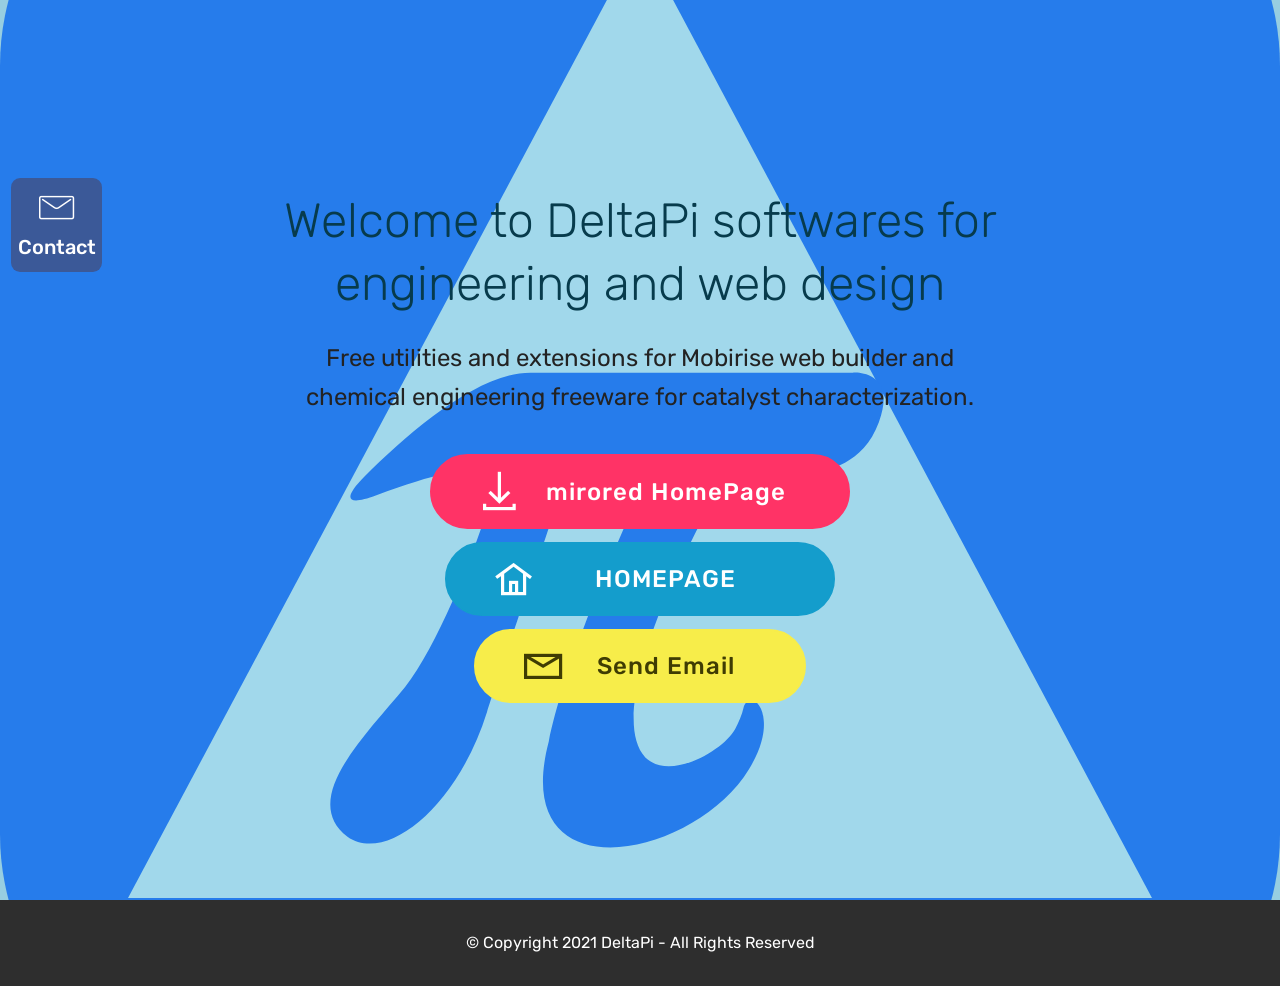
==== index.html @ f3dfd5cd "create github pages" ====
<!DOCTYPE html>
<html  lang="undefined">
<head>
  
  <meta charset="UTF-8">
  <meta http-equiv="X-UA-Compatible" content="IE=edge">
  
  <meta name="viewport" content="width=device-width, initial-scale=1, minimum-scale=1">
  <link rel="shortcut icon" href="assets/images/deltapi.min.svg" type="image/x-icon">
  <meta name="description" content=" Mobirise extensions mbrext">
  
  
  <title>Links page</title>
  <link rel="stylesheet" href="assets/web/assets/mobirise-icons/mobirise-icons.css">
  <link rel="stylesheet" href="assets/web/assets/mobirise-icons2/mobirise2.css">
  <link rel="stylesheet" href="assets/bootstrap/css/bootstrap.min.css">
  <link rel="stylesheet" href="assets/bootstrap/css/bootstrap-grid.min.css">
  <link rel="stylesheet" href="assets/bootstrap/css/bootstrap-reboot.min.css">
  <link rel="stylesheet" href="assets/tether/tether.min.css">
  <link rel="stylesheet" href="assets/socicon/css/styles.css">
  <link rel="stylesheet" href="assets/theme/css/style.css">
  <link rel="preload" as="style" href="assets/mobirise/css/mbr-additional.css"><link rel="stylesheet" href="assets/mobirise/css/mbr-additional.css" type="text/css">
  
  
  

  
</head>
<body>
  
  <section once="menu" class="cid-rrXLpXtaCe" id="social-buttons3-1m">
  



  <div class="deltapi-menubar">
<a href="mailto:delta_pi@outlook.fr" class="icon icon1"><span class="mbr-iconfont mbr-iconfont-btn mbri-letter"></span><h5>Contact</h5></a>





</div>

</section>

<section class="header1 cid-shEBClAlhe mbr-fullscreen mbr-parallax-background" id="header1-b">

    

    <div class="mbr-overlay" style="opacity: 0.4; background-color: rgb(20, 157, 204);">
    </div>

    <div class="container">
        <div class="row justify-content-md-center">
            <div class="mbr-white col-md-10">
                
                <h3 class="mbr-section-subtitle align-center mbr-light pb-3 mbr-fonts-style display-2">Welcome to DeltaPi softwares for engineering and web design</h3>
                <p class="mbr-text align-center pb-3 mbr-fonts-style display-5">Free utilities and extensions for Mobirise web builder and 
<br>chemical engineering freeware for catalyst characterization.</p>
                <div class="mbr-section-btn align-center"><a class="btn btn-md btn-secondary fe-pulse display-5" href="http://deltapi.pdegand.dx.am"><span class="mobi-mbri mobi-mbri-download mbr-iconfont mbr-iconfont-btn"></span>&nbsp; mirored HomePage&nbsp;&nbsp;</a><br>
                <a class="btn btn-md btn-primary fe-pulse display-5" href="https://patrickdegand.github.io/deltapi/"><span class="mobi-mbri mobi-mbri-home mbr-iconfont mbr-iconfont-btn"></span>&nbsp; &nbsp; &nbsp; &nbsp;HOMEPAGE&nbsp; &nbsp; &nbsp; &nbsp;</a><br>
                <a class="btn btn-md btn-success fe-pulse display-5" href="mailto:delta_pi@outlook.fr"><span class="mobi-mbri mobi-mbri-letter mbr-iconfont mbr-iconfont-btn"></span>&nbsp; &nbsp;Send Email&nbsp; &nbsp;</a></div>
            </div>
        </div>
    </div>

</section>

<section once="footers" class="cid-shEzR9TOp1" id="footer6-a">

    

    

    <div class="container">
        <div class="media-container-row align-center mbr-white">
            <div class="col-12">
                <p class="mbr-text mb-0 mbr-fonts-style display-7">
                    © Copyright 2021 DeltaPi - All Rights Reserved
                </p>
            </div>
        </div>
    </div>
</section>


<script src="assets/web/assets/jquery/jquery.min.js"></script>
  <script src="assets/popper/popper.min.js"></script>
  <script src="assets/bootstrap/js/bootstrap.min.js"></script>
  <script src="assets/tether/tether.min.js"></script>
  <script src="assets/smoothscroll/smooth-scroll.js"></script>
  <script src="assets/parallax/jarallax.min.js"></script>
  <script src="assets/theme/js/script.js"></script>
  <script src="assets/singa4real/shopcart.js"></script>
  <script src="assets/singa4real/singa4real-form.js"></script>
  
  <script>!function(){if(document.getElementById('top-1')){var element = document.getElementById('top-1');element.parentNode.removeChild(element);}}();</script>
  
</body>
</html>
---- assets/web/assets/mobirise-icons/mobirise-icons.css ----
@font-face {
  font-family: 'MobiriseIcons';
  src:  url('mobirise-icons.eot?spat4u');
  src:  url('mobirise-icons.eot?spat4u#iefix') format('embedded-opentype'),
    url('mobirise-icons.ttf?spat4u') format('truetype'),
    url('mobirise-icons.woff?spat4u') format('woff'),
    url('mobirise-icons.svg?spat4u#MobiriseIcons') format('svg');
  font-weight: normal;
  font-style: normal;
  font-display: swap;
}

[class^="mbri-"], [class*=" mbri-"] {
  /* use !important to prevent issues with browser extensions that change fonts */
  font-family: MobiriseIcons !important;
  speak: none;
  font-style: normal;
  font-weight: normal;
  font-variant: normal;
  text-transform: none;
  line-height: 1;

  /* Better Font Rendering =========== */
  -webkit-font-smoothing: antialiased;
  -moz-osx-font-smoothing: grayscale;
}

.mbri-add-submenu:before {
  content: "\e900";
}
.mbri-alert:before {
  content: "\e901";
}
.mbri-align-center:before {
  content: "\e902";
}
.mbri-align-justify:before {
  content: "\e903";
}
.mbri-align-left:before {
  content: "\e904";
}
.mbri-align-right:before {
  content: "\e905";
}
.mbri-android:before {
  content: "\e906";
}
.mbri-apple:before {
  content: "\e907";
}
.mbri-arrow-down:before {
  content: "\e908";
}
.mbri-arrow-next:before {
  content: "\e909";
}
.mbri-arrow-prev:before {
  content: "\e90a";
}
.mbri-arrow-up:before {
  content: "\e90b";
}
.mbri-bold:before {
  content: "\e90c";
}
.mbri-bookmark:before {
  content: "\e90d";
}
.mbri-bootstrap:before {
  content: "\e90e";
}
.mbri-briefcase:before {
  content: "\e90f";
}
.mbri-browse:before {
  content: "\e910";
}
.mbri-bulleted-list:before {
  content: "\e911";
}
.mbri-calendar:before {
  content: "\e912";
}
.mbri-camera:before {
  content: "\e913";
}
.mbri-cart-add:before {
  content: "\e914";
}
.mbri-cart-full:before {
  content: "\e915";
}
.mbri-cash:before {
  content: "\e916";
}
.mbri-change-style:before {
  content: "\e917";
}
.mbri-chat:before {
  content: "\e918";
}
.mbri-clock:before {
  content: "\e919";
}
.mbri-close:before {
  content: "\e91a";
}
.mbri-cloud:before {
  content: "\e91b";
}
.mbri-code:before {
  content: "\e91c";
}
.mbri-contact-form:before {
  content: "\e91d";
}
.mbri-credit-card:before {
  content: "\e91e";
}
.mbri-cursor-click:before {
  content: "\e91f";
}
.mbri-cust-feedback:before {
  content: "\e920";
}
.mbri-database:before {
  content: "\e921";
}
.mbri-delivery:before {
  content: "\e922";
}
.mbri-desktop:before {
  content: "\e923";
}
.mbri-devices:before {
  content: "\e924";
}
.mbri-down:before {
  content: "\e925";
}
.mbri-download:before {
  content: "\e989";
}
.mbri-drag-n-drop:before {
  content: "\e927";
}
.mbri-drag-n-drop2:before {
  content: "\e928";
}
.mbri-edit:before {
  content: "\e929";
}
.mbri-edit2:before {
  content: "\e92a";
}
.mbri-error:before {
  content: "\e92b";
}
.mbri-extension:before {
  content: "\e92c";
}
.mbri-features:before {
  content: "\e92d";
}
.mbri-file:before {
  content: "\e92e";
}
.mbri-flag:before {
  content: "\e92f";
}
.mbri-folder:before {
  content: "\e930";
}
.mbri-gift:before {
  content: "\e931";
}
.mbri-github:before {
  content: "\e932";
}
.mbri-globe:before {
  content: "\e933";
}
.mbri-globe-2:before {
  content: "\e934";
}
.mbri-growing-chart:before {
  content: "\e935";
}
.mbri-hearth:before {
  content: "\e936";
}
.mbri-help:before {
  content: "\e937";
}
.mbri-home:before {
  content: "\e938";
}
.mbri-hot-cup:before {
  content: "\e939";
}
.mbri-idea:before {
  content: "\e93a";
}
.mbri-image-gallery:before {
  content: "\e93b";
}
.mbri-image-slider:before {
  content: "\e93c";
}
.mbri-info:before {
  content: "\e93d";
}
.mbri-italic:before {
  content: "\e93e";
}
.mbri-key:before {
  content: "\e93f";
}
.mbri-laptop:before {
  content: "\e940";
}
.mbri-layers:before {
  content: "\e941";
}
.mbri-left-right:before {
  content: "\e942";
}
.mbri-left:before {
  content: "\e943";
}
.mbri-letter:before {
  content: "\e944";
}
.mbri-like:before {
  content: "\e945";
}
.mbri-link:before {
  content: "\e946";
}
.mbri-lock:before {
  content: "\e947";
}
.mbri-login:before {
  content: "\e948";
}
.mbri-logout:before {
  content: "\e949";
}
.mbri-magic-stick:before {
  content: "\e94a";
}
.mbri-map-pin:before {
  content: "\e94b";
}
.mbri-menu:before {
  content: "\e94c";
}
.mbri-mobile:before {
  content: "\e94d";
}
.mbri-mobile2:before {
  content: "\e94e";
}
.mbri-mobirise:before {
  content: "\e94f";
}
.mbri-more-horizontal:before {
  content: "\e950";
}
.mbri-more-vertical:before {
  content: "\e951";
}
.mbri-music:before {
  content: "\e952";
}
.mbri-new-file:before {
  content: "\e953";
}
.mbri-numbered-list:before {
  content: "\e954";
}
.mbri-opened-folder:before {
  content: "\e955";
}
.mbri-pages:before {
  content: "\e956";
}
.mbri-paper-plane:before {
  content: "\e957";
}
.mbri-paperclip:before {
  content: "\e958";
}
.mbri-photo:before {
  content: "\e959";
}
.mbri-photos:before {
  content: "\e95a";
}
.mbri-pin:before {
  content: "\e95b";
}
.mbri-play:before {
  content: "\e95c";
}
.mbri-plus:before {
  content: "\e95d";
}
.mbri-preview:before {
  content: "\e95e";
}
.mbri-print:before {
  content: "\e95f";
}
.mbri-protect:before {
  content: "\e960";
}
.mbri-question:before {
  content: "\e961";
}
.mbri-quote-left:before {
  content: "\e962";
}
.mbri-quote-right:before {
  content: "\e963";
}
.mbri-refresh:before {
  content: "\e964";
}
.mbri-responsive:before {
  content: "\e965";
}
.mbri-right:before {
  content: "\e966";
}
.mbri-rocket:before {
  content: "\e967";
}
.mbri-sad-face:before {
  content: "\e968";
}
.mbri-sale:before {
  content: "\e969";
}
.mbri-save:before {
  content: "\e96a";
}
.mbri-search:before {
  content: "\e96b";
}
.mbri-setting:before {
  content: "\e96c";
}
.mbri-setting2:before {
  content: "\e96d";
}
.mbri-setting3:before {
  content: "\e96e";
}
.mbri-share:before {
  content: "\e96f";
}
.mbri-shopping-bag:before {
  content: "\e970";
}
.mbri-shopping-basket:before {
  content: "\e971";
}
.mbri-shopping-cart:before {
  content: "\e972";
}
.mbri-sites:before {
  content: "\e973";
}
.mbri-smile-face:before {
  content: "\e974";
}
.mbri-speed:before {
  content: "\e975";
}
.mbri-star:before {
  content: "\e976";
}
.mbri-success:before {
  content: "\e977";
}
.mbri-sun:before {
  content: "\e978";
}
.mbri-sun2:before {
  content: "\e979";
}
.mbri-tablet:before {
  content: "\e97a";
}
.mbri-tablet-vertical:before {
  content: "\e97b";
}
.mbri-target:before {
  content: "\e97c";
}
.mbri-timer:before {
  content: "\e97d";
}
.mbri-to-ftp:before {
  content: "\e97e";
}
.mbri-to-local-drive:before {
  content: "\e97f";
}
.mbri-touch-swipe:before {
  content: "\e980";
}
.mbri-touch:before {
  content: "\e981";
}
.mbri-trash:before {
  content: "\e982";
}
.mbri-underline:before {
  content: "\e983";
}
.mbri-unlink:before {
  content: "\e984";
}
.mbri-unlock:before {
  content: "\e985";
}
.mbri-up-down:before {
  content: "\e986";
}
.mbri-up:before {
  content: "\e987";
}
.mbri-update:before {
  content: "\e988";
}
.mbri-upload:before {
 content: "\e926"; 
}
.mbri-user:before {
  content: "\e98a";
}
.mbri-user2:before {
  content: "\e98b";
}
.mbri-users:before {
  content: "\e98c";
}
.mbri-video:before {
  content: "\e98d";
}
.mbri-video-play:before {
  content: "\e98e";
}
.mbri-watch:before {
  content: "\e98f";
}
.mbri-website-theme:before {
  content: "\e990";
}
.mbri-wifi:before {
  content: "\e991";
}
.mbri-windows:before {
  content: "\e992";
}
.mbri-zoom-out:before {
  content: "\e993";
}
.mbri-redo:before {
  content: "\e994";
}
.mbri-undo:before {
  content: "\e995";
}
---- assets/web/assets/mobirise-icons2/mobirise2.css ----
@font-face {
  font-family: 'Moririse2';
  font-display: swap;
  src:  url('mobirise2.eot?f2bix4');
  src:  url('mobirise2.eot?f2bix4#iefix') format('embedded-opentype'),
    url('mobirise2.ttf?f2bix4') format('truetype'),
    url('mobirise2.woff?f2bix4') format('woff'),
    url('mobirise2.svg?f2bix4#mobirise2') format('svg');
  font-weight: normal;
  font-style: normal;
}

[class^="mobi-"], [class*=" mobi-"] {
  /* use !important to prevent issues with browser extensions that change fonts */
  font-family: 'Moririse2' !important;
  speak: none;
  font-style: normal;
  font-weight: normal;
  font-variant: normal;
  text-transform: none;
  line-height: 1;

  /* Better Font Rendering =========== */
  -webkit-font-smoothing: antialiased;
  -moz-osx-font-smoothing: grayscale;
}

.mobi-mbri-add-submenu:before {
  content: "\e900";
}
.mobi-mbri-alert:before {
  content: "\e901";
}
.mobi-mbri-align-center:before {
  content: "\e902";
}
.mobi-mbri-align-justify:before {
  content: "\e903";
}
.mobi-mbri-align-left:before {
  content: "\e904";
}
.mobi-mbri-align-right:before {
  content: "\e905";
}
.mobi-mbri-android:before {
  content: "\e906";
}
.mobi-mbri-apple:before {
  content: "\e907";
}
.mobi-mbri-arrow-down:before {
  content: "\e908";
}
.mobi-mbri-arrow-next:before {
  content: "\e909";
}
.mobi-mbri-arrow-prev:before {
  content: "\e90a";
}
.mobi-mbri-arrow-up:before {
  content: "\e90b";
}
.mobi-mbri-bold:before {
  content: "\e90c";
}
.mobi-mbri-bookmark:before {
  content: "\e90d";
}
.mobi-mbri-bootstrap:before {
  content: "\e90e";
}
.mobi-mbri-briefcase:before {
  content: "\e90f";
}
.mobi-mbri-browse:before {
  content: "\e910";
}
.mobi-mbri-bulleted-list:before {
  content: "\e911";
}
.mobi-mbri-calendar:before {
  content: "\e912";
}
.mobi-mbri-camera:before {
  content: "\e913";
}
.mobi-mbri-cart-add:before {
  content: "\e914";
}
.mobi-mbri-cart-full:before {
  content: "\e915";
}
.mobi-mbri-cash:before {
  content: "\e916";
}
.mobi-mbri-change-style:before {
  content: "\e917";
}
.mobi-mbri-chat:before {
  content: "\e918";
}
.mobi-mbri-clock:before {
  content: "\e919";
}
.mobi-mbri-close:before {
  content: "\e91a";
}
.mobi-mbri-cloud:before {
  content: "\e91b";
}
.mobi-mbri-code:before {
  content: "\e91c";
}
.mobi-mbri-contact-form:before {
  content: "\e91d";
}
.mobi-mbri-credit-card:before {
  content: "\e91e";
}
.mobi-mbri-cursor-click:before {
  content: "\e91f";
}
.mobi-mbri-cust-feedback:before {
  content: "\e920";
}
.mobi-mbri-database:before {
  content: "\e921";
}
.mobi-mbri-delivery:before {
  content: "\e922";
}
.mobi-mbri-desktop:before {
  content: "\e923";
}
.mobi-mbri-devices:before {
  content: "\e924";
}
.mobi-mbri-down:before {
  content: "\e925";
}
.mobi-mbri-download-2:before {
  content: "\e926";
}
.mobi-mbri-download:before {
  content: "\e927";
}
.mobi-mbri-drag-n-drop-2:before {
  content: "\e928";
}
.mobi-mbri-drag-n-drop:before {
  content: "\e929";
}
.mobi-mbri-edit-2:before {
  content: "\e92a";
}
.mobi-mbri-edit:before {
  content: "\e92b";
}
.mobi-mbri-error:before {
  content: "\e92c";
}
.mobi-mbri-extension:before {
  content: "\e92d";
}
.mobi-mbri-features:before {
  content: "\e92e";
}
.mobi-mbri-file:before {
  content: "\e92f";
}
.mobi-mbri-flag:before {
  content: "\e930";
}
.mobi-mbri-folder:before {
  content: "\e931";
}
.mobi-mbri-gift:before {
  content: "\e932";
}
.mobi-mbri-github:before {
  content: "\e933";
}
.mobi-mbri-globe-2:before {
  content: "\e934";
}
.mobi-mbri-globe:before {
  content: "\e935";
}
.mobi-mbri-growing-chart:before {
  content: "\e936";
}
.mobi-mbri-hearth:before {
  content: "\e937";
}
.mobi-mbri-help:before {
  content: "\e938";
}
.mobi-mbri-home:before {
  content: "\e939";
}
.mobi-mbri-hot-cup:before {
  content: "\e93a";
}
.mobi-mbri-idea:before {
  content: "\e93b";
}
.mobi-mbri-image-gallery:before {
  content: "\e93c";
}
.mobi-mbri-image-slider:before {
  content: "\e93d";
}
.mobi-mbri-info:before {
  content: "\e93e";
}
.mobi-mbri-italic:before {
  content: "\e93f";
}
.mobi-mbri-key:before {
  content: "\e940";
}
.mobi-mbri-laptop:before {
  content: "\e941";
}
.mobi-mbri-layers:before {
  content: "\e942";
}
.mobi-mbri-left-right:before {
  content: "\e943";
}
.mobi-mbri-left:before {
  content: "\e944";
}
.mobi-mbri-letter:before {
  content: "\e945";
}
.mobi-mbri-like:before {
  content: "\e946";
}
.mobi-mbri-link:before {
  content: "\e947";
}
.mobi-mbri-lock:before {
  content: "\e948";
}
.mobi-mbri-login:before {
  content: "\e949";
}
.mobi-mbri-logout:before {
  content: "\e94a";
}
.mobi-mbri-magic-stick:before {
  content: "\e94b";
}
.mobi-mbri-map-pin:before {
  content: "\e94c";
}
.mobi-mbri-menu:before {
  content: "\e94d";
}
.mobi-mbri-mobile-2:before {
  content: "\e94e";
}
.mobi-mbri-mobile-horizontal:before {
  content: "\e94f";
}
.mobi-mbri-mobile:before {
  content: "\e950";
}
.mobi-mbri-mobirise:before {
  content: "\e951";
}
.mobi-mbri-more-horizontal:before {
  content: "\e952";
}
.mobi-mbri-more-vertical:before {
  content: "\e953";
}
.mobi-mbri-music:before {
  content: "\e954";
}
.mobi-mbri-new-file:before {
  content: "\e955";
}
.mobi-mbri-numbered-list:before {
  content: "\e956";
}
.mobi-mbri-opened-folder:before {
  content: "\e957";
}
.mobi-mbri-pages:before {
  content: "\e958";
}
.mobi-mbri-paper-plane:before {
  content: "\e959";
}
.mobi-mbri-paperclip:before {
  content: "\e95a";
}
.mobi-mbri-phone:before {
  content: "\e95b";
}
.mobi-mbri-photo:before {
  content: "\e95c";
}
.mobi-mbri-photos:before {
  content: "\e95d";
}
.mobi-mbri-pin:before {
  content: "\e95e";
}
.mobi-mbri-play:before {
  content: "\e95f";
}
.mobi-mbri-plus:before {
  content: "\e960";
}
.mobi-mbri-preview:before {
  content: "\e961";
}
.mobi-mbri-print:before {
  content: "\e962";
}
.mobi-mbri-protect:before {
  content: "\e963";
}
.mobi-mbri-question:before {
  content: "\e964";
}
.mobi-mbri-quote-left:before {
  content: "\e965";
}
.mobi-mbri-quote-right:before {
  content: "\e966";
}
.mobi-mbri-redo:before {
  content: "\e967";
}
.mobi-mbri-refresh:before {
  content: "\e968";
}
.mobi-mbri-responsive-2:before {
  content: "\e969";
}
.mobi-mbri-responsive:before {
  content: "\e96a";
}
.mobi-mbri-right:before {
  content: "\e96b";
}
.mobi-mbri-rocket:before {
  content: "\e96c";
}
.mobi-mbri-sad-face:before {
  content: "\e96d";
}
.mobi-mbri-sale:before {
  content: "\e96e";
}
.mobi-mbri-save:before {
  content: "\e96f";
}
.mobi-mbri-search:before {
  content: "\e970";
}
.mobi-mbri-setting-2:before {
  content: "\e971";
}
.mobi-mbri-setting-3:before {
  content: "\e972";
}
.mobi-mbri-setting:before {
  content: "\e973";
}
.mobi-mbri-share:before {
  content: "\e974";
}
.mobi-mbri-shopping-bag:before {
  content: "\e975";
}
.mobi-mbri-shopping-basket:before {
  content: "\e976";
}
.mobi-mbri-shopping-cart:before {
  content: "\e977";
}
.mobi-mbri-sites:before {
  content: "\e978";
}
.mobi-mbri-smile-face:before {
  content: "\e979";
}
.mobi-mbri-speed:before {
  content: "\e97a";
}
.mobi-mbri-star:before {
  content: "\e97b";
}
.mobi-mbri-success:before {
  content: "\e97c";
}
.mobi-mbri-sun:before {
  content: "\e97d";
}
.mobi-mbri-sun2:before {
  content: "\e97e";
}
.mobi-mbri-tablet-vertical:before {
  content: "\e97f";
}
.mobi-mbri-tablet:before {
  content: "\e980";
}
.mobi-mbri-target:before {
  content: "\e981";
}
.mobi-mbri-timer:before {
  content: "\e982";
}
.mobi-mbri-to-ftp:before {
  content: "\e983";
}
.mobi-mbri-to-local-drive:before {
  content: "\e984";
}
.mobi-mbri-touch-swipe:before {
  content: "\e985";
}
.mobi-mbri-touch:before {
  content: "\e986";
}
.mobi-mbri-trash:before {
  content: "\e987";
}
.mobi-mbri-underline:before {
  content: "\e988";
}
.mobi-mbri-undo:before {
  content: "\e989";
}
.mobi-mbri-unlink:before {
  content: "\e98a";
}
.mobi-mbri-unlock:before {
  content: "\e98b";
}
.mobi-mbri-up-down:before {
  content: "\e98c";
}
.mobi-mbri-up:before {
  content: "\e98d";
}
.mobi-mbri-update:before {
  content: "\e98e";
}
.mobi-mbri-upload-2:before {
  content: "\e98f";
}
.mobi-mbri-upload:before {
  content: "\e990";
}
.mobi-mbri-user-2:before {
  content: "\e991";
}
.mobi-mbri-user:before {
  content: "\e992";
}
.mobi-mbri-users:before {
  content: "\e993";
}
.mobi-mbri-video-play:before {
  content: "\e994";
}
.mobi-mbri-video:before {
  content: "\e995";
}
.mobi-mbri-watch:before {
  content: "\e996";
}
.mobi-mbri-website-theme-2:before {
  content: "\e997";
}
.mobi-mbri-website-theme:before {
  content: "\e998";
}
.mobi-mbri-wifi:before {
  content: "\e999";
}
.mobi-mbri-windows:before {
  content: "\e99a";
}
.mobi-mbri-zoom-in:before {
  content: "\e99b";
}
.mobi-mbri-zoom-out:before {
  content: "\e99c";
}
---- assets/socicon/css/styles.css ----
@charset "UTF-8";

@font-face {
  font-family: 'Socicon';
  src:  url('../fonts/socicon.eot');
  src:  url('../fonts/socicon.eot?#iefix') format('embedded-opentype'),
    url('../fonts/socicon.woff2') format('woff2'),
    url('../fonts/socicon.ttf') format('truetype'),
    url('../fonts/socicon.woff') format('woff'),
    url('../fonts/socicon.svg#socicon') format('svg');
  font-weight: normal;
  font-style: normal;
}

[data-icon]:before {
  font-family: "socicon" !important;
  content: attr(data-icon);
  font-style: normal !important;
  font-weight: normal !important;
  font-variant: normal !important;
  text-transform: none !important;
  speak: none;
  line-height: 1;
  -webkit-font-smoothing: antialiased;
  -moz-osx-font-smoothing: grayscale;
}

[class^="socicon-"], [class*=" socicon-"] {
  /* use !important to prevent issues with browser extensions that change fonts */
  font-family: 'Socicon' !important;
  speak: none;
  font-style: normal;
  font-weight: normal;
  font-variant: normal;
  text-transform: none;
  line-height: 1;

  /* Better Font Rendering =========== */
  -webkit-font-smoothing: antialiased;
  -moz-osx-font-smoothing: grayscale;
}

.socicon-eitaa:before {
  content: "\e97c";
}
.socicon-soroush:before {
  content: "\e97d";
}
.socicon-bale:before {
  content: "\e97e";
}
.socicon-zazzle:before {
  content: "\e97b";
}
.socicon-society6:before {
  content: "\e97a";
}
.socicon-redbubble:before {
  content: "\e979";
}
.socicon-avvo:before {
  content: "\e978";
}
.socicon-stitcher:before {
  content: "\e977";
}
.socicon-googlehangouts:before {
  content: "\e974";
}
.socicon-dlive:before {
  content: "\e975";
}
.socicon-vsco:before {
  content: "\e976";
}
.socicon-flipboard:before {
  content: "\e973";
}
.socicon-ubuntu:before {
  content: "\e958";
}
.socicon-artstation:before {
  content: "\e959";
}
.socicon-invision:before {
  content: "\e95a";
}
.socicon-torial:before {
  content: "\e95b";
}
.socicon-collectorz:before {
  content: "\e95c";
}
.socicon-seenthis:before {
  content: "\e95d";
}
.socicon-googleplaymusic:before {
  content: "\e95e";
}
.socicon-debian:before {
  content: "\e95f";
}
.socicon-filmfreeway:before {
  content: "\e960";
}
.socicon-gnome:before {
  content: "\e961";
}
.socicon-itchio:before {
  content: "\e962";
}
.socicon-jamendo:before {
  content: "\e963";
}
.socicon-mix:before {
  content: "\e964";
}
.socicon-sharepoint:before {
  content: "\e965";
}
.socicon-tinder:before {
  content: "\e966";
}
.socicon-windguru:before {
  content: "\e967";
}
.socicon-cdbaby:before {
  content: "\e968";
}
.socicon-elementaryos:before {
  content: "\e969";
}
.socicon-stage32:before {
  content: "\e96a";
}
.socicon-tiktok:before {
  content: "\e96b";
}
.socicon-gitter:before {
  content: "\e96c";
}
.socicon-letterboxd:before {
  content: "\e96d";
}
.socicon-threema:before {
  content: "\e96e";
}
.socicon-splice:before {
  content: "\e96f";
}
.socicon-metapop:before {
  content: "\e970";
}
.socicon-naver:before {
  content: "\e971";
}
.socicon-remote:before {
  content: "\e972";
}
.socicon-internet:before {
  content: "\e957";
}
.socicon-moddb:before {
  content: "\e94b";
}
.socicon-indiedb:before {
  content: "\e94c";
}
.socicon-traxsource:before {
  content: "\e94d";
}
.socicon-gamefor:before {
  content: "\e94e";
}
.socicon-pixiv:before {
  content: "\e94f";
}
.socicon-myanimelist:before {
  content: "\e950";
}
.socicon-blackberry:before {
  content: "\e951";
}
.socicon-wickr:before {
  content: "\e952";
}
.socicon-spip:before {
  content: "\e953";
}
.socicon-napster:before {
  content: "\e954";
}
.socicon-beatport:before {
  content: "\e955";
}
.socicon-hackerone:before {
  content: "\e956";
}
.socicon-hackernews:before {
  content: "\e946";
}
.socicon-smashwords:before {
  content: "\e947";
}
.socicon-kobo:before {
  content: "\e948";
}
.socicon-bookbub:before {
  content: "\e949";
}
.socicon-mailru:before {
  content: "\e94a";
}
.socicon-gitlab:before {
  content: "\e945";
}
.socicon-instructables:before {
  content: "\e944";
}
.socicon-portfolio:before {
  content: "\e943";
}
.socicon-codered:before {
  content: "\e940";
}
.socicon-origin:before {
  content: "\e941";
}
.socicon-nextdoor:before {
  content: "\e942";
}
.socicon-udemy:before {
  content: "\e93f";
}
.socicon-livemaster:before {
  content: "\e93e";
}
.socicon-crunchbase:before {
  content: "\e93b";
}
.socicon-homefy:before {
  content: "\e93c";
}
.socicon-calendly:before {
  content: "\e93d";
}
.socicon-realtor:before {
  content: "\e90f";
}
.socicon-tidal:before {
  content: "\e910";
}
.socicon-qobuz:before {
  content: "\e911";
}
.socicon-natgeo:before {
  content: "\e912";
}
.socicon-mastodon:before {
  content: "\e913";
}
.socicon-unsplash:before {
  content: "\e914";
}
.socicon-homeadvisor:before {
  content: "\e915";
}
.socicon-angieslist:before {
  content: "\e916";
}
.socicon-codepen:before {
  content: "\e917";
}
.socicon-slack:before {
  content: "\e918";
}
.socicon-openaigym:before {
  content: "\e919";
}
.socicon-logmein:before {
  content: "\e91a";
}
.socicon-fiverr:before {
  content: "\e91b";
}
.socicon-gotomeeting:before {
  content: "\e91c";
}
.socicon-aliexpress:before {
  content: "\e91d";
}
.socicon-guru:before {
  content: "\e91e";
}
.socicon-appstore:before {
  content: "\e91f";
}
.socicon-homes:before {
  content: "\e920";
}
.socicon-zoom:before {
  content: "\e921";
}
.socicon-alibaba:before {
  content: "\e922";
}
.socicon-craigslist:before {
  content: "\e923";
}
.socicon-wix:before {
  content: "\e924";
}
.socicon-redfin:before {
  content: "\e925";
}
.socicon-googlecalendar:before {
  content: "\e926";
}
.socicon-shopify:before {
  content: "\e927";
}
.socicon-freelancer:before {
  content: "\e928";
}
.socicon-seedrs:before {
  content: "\e929";
}
.socicon-bing:before {
  content: "\e92a";
}
.socicon-doodle:before {
  content: "\e92b";
}
.socicon-bonanza:before {
  content: "\e92c";
}
.socicon-squarespace:before {
  content: "\e92d";
}
.socicon-toptal:before {
  content: "\e92e";
}
.socicon-gust:before {
  content: "\e92f";
}
.socicon-ask:before {
  content: "\e930";
}
.socicon-trulia:before {
  content: "\e931";
}
.socicon-loomly:before {
  content: "\e932";
}
.socicon-ghost:before {
  content: "\e933";
}
.socicon-upwork:before {
  content: "\e934";
}
.socicon-fundable:before {
  content: "\e935";
}
.socicon-booking:before {
  content: "\e936";
}
.socicon-googlemaps:before {
  content: "\e937";
}
.socicon-zillow:before {
  content: "\e938";
}
.socicon-niconico:before {
  content: "\e939";
}
.socicon-toneden:before {
  content: "\e93a";
}
.socicon-augment:before {
  content: "\e908";
}
.socicon-bitbucket:before {
  content: "\e909";
}
.socicon-fyuse:before {
  content: "\e90a";
}
.socicon-yt-gaming:before {
  content: "\e90b";
}
.socicon-sketchfab:before {
  content: "\e90c";
}
.socicon-mobcrush:before {
  content: "\e90d";
}
.socicon-microsoft:before {
  content: "\e90e";
}
.socicon-pandora:before {
  content: "\e907";
}
.socicon-messenger:before {
  content: "\e906";
}
.socicon-gamewisp:before {
  content: "\e905";
}
.socicon-bloglovin:before {
  content: "\e904";
}
.socicon-tunein:before {
  content: "\e903";
}
.socicon-gamejolt:before {
  content: "\e901";
}
.socicon-trello:before {
  content: "\e902";
}
.socicon-spreadshirt:before {
  content: "\e900";
}
.socicon-500px:before {
  content: "\e000";
}
.socicon-8tracks:before {
  content: "\e001";
}
.socicon-airbnb:before {
  content: "\e002";
}
.socicon-alliance:before {
  content: "\e003";
}
.socicon-amazon:before {
  content: "\e004";
}
.socicon-amplement:before {
  content: "\e005";
}
.socicon-android:before {
  content: "\e006";
}
.socicon-angellist:before {
  content: "\e007";
}
.socicon-apple:before {
  content: "\e008";
}
.socicon-appnet:before {
  content: "\e009";
}
.socicon-baidu:before {
  content: "\e00a";
}
.socicon-bandcamp:before {
  content: "\e00b";
}
.socicon-battlenet:before {
  content: "\e00c";
}
.socicon-mixer:before {
  content: "\e00d";
}
.socicon-bebee:before {
  content: "\e00e";
}
.socicon-bebo:before {
  content: "\e00f";
}
.socicon-behance:before {
  content: "\e010";
}
.socicon-blizzard:before {
  content: "\e011";
}
.socicon-blogger:before {
  content: "\e012";
}
.socicon-buffer:before {
  content: "\e013";
}
.socicon-chrome:before {
  content: "\e014";
}
.socicon-coderwall:before {
  content: "\e015";
}
.socicon-curse:before {
  content: "\e016";
}
.socicon-dailymotion:before {
  content: "\e017";
}
.socicon-deezer:before {
  content: "\e018";
}
.socicon-delicious:before {
  content: "\e019";
}
.socicon-deviantart:before {
  content: "\e01a";
}
.socicon-diablo:before {
  content: "\e01b";
}
.socicon-digg:before {
  content: "\e01c";
}
.socicon-discord:before {
  content: "\e01d";
}
.socicon-disqus:before {
  content: "\e01e";
}
.socicon-douban:before {
  content: "\e01f";
}
.socicon-draugiem:before {
  content: "\e020";
}
.socicon-dribbble:before {
  content: "\e021";
}
.socicon-drupal:before {
  content: "\e022";
}
.socicon-ebay:before {
  content: "\e023";
}
.socicon-ello:before {
  content: "\e024";
}
.socicon-endomodo:before {
  content: "\e025";
}
.socicon-envato:before {
  content: "\e026";
}
.socicon-etsy:before {
  content: "\e027";
}
.socicon-facebook:before {
  content: "\e028";
}
.socicon-feedburner:before {
  content: "\e029";
}
.socicon-filmweb:before {
  content: "\e02a";
}
.socicon-firefox:before {
  content: "\e02b";
}
.socicon-flattr:before {
  content: "\e02c";
}
.socicon-flickr:before {
  content: "\e02d";
}
.socicon-formulr:before {
  content: "\e02e";
}
.socicon-forrst:before {
  content: "\e02f";
}
.socicon-foursquare:before {
  content: "\e030";
}
.socicon-friendfeed:before {
  content: "\e031";
}
.socicon-github:before {
  content: "\e032";
}
.socicon-goodreads:before {
  content: "\e033";
}
.socicon-google:before {
  content: "\e034";
}
.socicon-googlescholar:before {
  content: "\e035";
}
.socicon-googlegroups:before {
  content: "\e036";
}
.socicon-googlephotos:before {
  content: "\e037";
}
.socicon-googleplus:before {
  content: "\e038";
}
.socicon-grooveshark:before {
  content: "\e039";
}
.socicon-hackerrank:before {
  content: "\e03a";
}
.socicon-hearthstone:before {
  content: "\e03b";
}
.socicon-hellocoton:before {
  content: "\e03c";
}
.socicon-heroes:before {
  content: "\e03d";
}
.socicon-smashcast:before {
  content: "\e03e";
}
.socicon-horde:before {
  content: "\e03f";
}
.socicon-houzz:before {
  content: "\e040";
}
.socicon-icq:before {
  content: "\e041";
}
.socicon-identica:before {
  content: "\e042";
}
.socicon-imdb:before {
  content: "\e043";
}
.socicon-instagram:before {
  content: "\e044";
}
.socicon-issuu:before {
  content: "\e045";
}
.socicon-istock:before {
  content: "\e046";
}
.socicon-itunes:before {
  content: "\e047";
}
.socicon-keybase:before {
  content: "\e048";
}
.socicon-lanyrd:before {
  content: "\e049";
}
.socicon-lastfm:before {
  content: "\e04a";
}
.socicon-line:before {
  content: "\e04b";
}
.socicon-linkedin:before {
  content: "\e04c";
}
.socicon-livejournal:before {
  content: "\e04d";
}
.socicon-lyft:before {
  content: "\e04e";
}
.socicon-macos:before {
  content: "\e04f";
}
.socicon-mail:before {
  content: "\e050";
}
.socicon-medium:before {
  content: "\e051";
}
.socicon-meetup:before {
  content: "\e052";
}
.socicon-mixcloud:before {
  content: "\e053";
}
.socicon-modelmayhem:before {
  content: "\e054";
}
.socicon-mumble:before {
  content: "\e055";
}
.socicon-myspace:before {
  content: "\e056";
}
.socicon-newsvine:before {
  content: "\e057";
}
.socicon-nintendo:before {
  content: "\e058";
}
.socicon-npm:before {
  content: "\e059";
}
.socicon-odnoklassniki:before {
  content: "\e05a";
}
.socicon-openid:before {
  content: "\e05b";
}
.socicon-opera:before {
  content: "\e05c";
}
.socicon-outlook:before {
  content: "\e05d";
}
.socicon-overwatch:before {
  content: "\e05e";
}
.socicon-patreon:before {
  content: "\e05f";
}
.socicon-paypal:before {
  content: "\e060";
}
.socicon-periscope:before {
  content: "\e061";
}
.socicon-persona:before {
  content: "\e062";
}
.socicon-pinterest:before {
  content: "\e063";
}
.socicon-play:before {
  content: "\e064";
}
.socicon-player:before {
  content: "\e065";
}
.socicon-playstation:before {
  content: "\e066";
}
.socicon-pocket:before {
  content: "\e067";
}
.socicon-qq:before {
  content: "\e068";
}
.socicon-quora:before {
  content: "\e069";
}
.socicon-raidcall:before {
  content: "\e06a";
}
.socicon-ravelry:before {
  content: "\e06b";
}
.socicon-reddit:before {
  content: "\e06c";
}
.socicon-renren:before {
  content: "\e06d";
}
.socicon-researchgate:before {
  content: "\e06e";
}
.socicon-residentadvisor:before {
  content: "\e06f";
}
.socicon-reverbnation:before {
  content: "\e070";
}
.socicon-rss:before {
  content: "\e071";
}
.socicon-sharethis:before {
  content: "\e072";
}
.socicon-skype:before {
  content: "\e073";
}
.socicon-slideshare:before {
  content: "\e074";
}
.socicon-smugmug:before {
  content: "\e075";
}
.socicon-snapchat:before {
  content: "\e076";
}
.socicon-songkick:before {
  content: "\e077";
}
.socicon-soundcloud:before {
  content: "\e078";
}
.socicon-spotify:before {
  content: "\e079";
}
.socicon-stackexchange:before {
  content: "\e07a";
}
.socicon-stackoverflow:before {
  content: "\e07b";
}
.socicon-starcraft:before {
  content: "\e07c";
}
.socicon-stayfriends:before {
  content: "\e07d";
}
.socicon-steam:before {
  content: "\e07e";
}
.socicon-storehouse:before {
  content: "\e07f";
}
.socicon-strava:before {
  content: "\e080";
}
.socicon-streamjar:before {
  content: "\e081";
}
.socicon-stumbleupon:before {
  content: "\e082";
}
.socicon-swarm:before {
  content: "\e083";
}
.socicon-teamspeak:before {
  content: "\e084";
}
.socicon-teamviewer:before {
  content: "\e085";
}
.socicon-technorati:before {
  content: "\e086";
}
.socicon-telegram:before {
  content: "\e087";
}
.socicon-tripadvisor:before {
  content: "\e088";
}
.socicon-tripit:before {
  content: "\e089";
}
.socicon-triplej:before {
  content: "\e08a";
}
.socicon-tumblr:before {
  content: "\e08b";
}
.socicon-twitch:before {
  content: "\e08c";
}
.socicon-twitter:before {
  content: "\e08d";
}
.socicon-uber:before {
  content: "\e08e";
}
.socicon-ventrilo:before {
  content: "\e08f";
}
.socicon-viadeo:before {
  content: "\e090";
}
.socicon-viber:before {
  content: "\e091";
}
.socicon-viewbug:before {
  content: "\e092";
}
.socicon-vimeo:before {
  content: "\e093";
}
.socicon-vine:before {
  content: "\e094";
}
.socicon-vkontakte:before {
  content: "\e095";
}
.socicon-warcraft:before {
  content: "\e096";
}
.socicon-wechat:before {
  content: "\e097";
}
.socicon-weibo:before {
  content: "\e098";
}
.socicon-whatsapp:before {
  content: "\e099";
}
.socicon-wikipedia:before {
  content: "\e09a";
}
.socicon-windows:before {
  content: "\e09b";
}
.socicon-wordpress:before {
  content: "\e09c";
}
.socicon-wykop:before {
  content: "\e09d";
}
.socicon-xbox:before {
  content: "\e09e";
}
.socicon-xing:before {
  content: "\e09f";
}
.socicon-yahoo:before {
  content: "\e0a0";
}
.socicon-yammer:before {
  content: "\e0a1";
}
.socicon-yandex:before {
  content: "\e0a2";
}
.socicon-yelp:before {
  content: "\e0a3";
}
.socicon-younow:before {
  content: "\e0a4";
}
.socicon-youtube:before {
  content: "\e0a5";
}
.socicon-zapier:before {
  content: "\e0a6";
}
.socicon-zerply:before {
  content: "\e0a7";
}
.socicon-zomato:before {
  content: "\e0a8";
}
.socicon-zynga:before {
  content: "\e0a9";
}
---- assets/theme/css/style.css ----
.engine {
	position: absolute;
	text-indent: -2400px;
	text-align: center;
	padding: 0;
	top: 0;
	left: -2400px;
}/*!
 * Mobirise v4 theme (https://mobirise.com/)
 * Copyright 2017 Mobirise
 */
section {
  background-color: #eeeeee;
}

.form-control:focus {
  box-shadow: none;
}

:focus {
  outline: none;
}

body {
  font-style: normal;
  line-height: 1.5;
}

section,
.container,
.container-fluid {
  position: relative;
  word-wrap: break-word;
}

a.mbr-iconfont:hover {
  text-decoration: none;
}

.article .lead p,
.article .lead ul,
.article .lead ol,
.article .lead pre,
.article .lead blockquote {
  margin-bottom: 0;
}

ul,
ol,
pre,
blockquote {
  margin-bottom: 2.3125rem;
}

pre {
  background: #f4f4f4;
  padding: 10px 24px;
  white-space: pre-wrap;
}

.inactive {
  -webkit-user-select: none;
  -moz-user-select: none;
  -ms-user-select: none;
  user-select: none;
  pointer-events: none;
  -webkit-user-drag: none;
  user-drag: none;
}

.mbr-section__comments .row {
  justify-content: center;
  -webkit-justify-content: center;
}

a {
  font-style: normal;
  font-weight: 400;
  cursor: pointer;
}

a, a:hover {
  text-decoration: none;
}

figure {
  margin-bottom: 0;
}

body {
  color: #232323;
}

h1,
h2,
h3,
h4,
h5,
h6,
.h1,
.h2,
.h3,
.h4,
.h5,
.h6,
.display-1,
.display-2,
.display-3,
.display-4 {
  line-height: 1;
  word-break: break-word;
  word-wrap: break-word;
}

.mbr-section-title {
  font-style: normal;
  line-height: 1.2;
}

.mbr-section-subtitle {
  line-height: 1.3;
}

.mbr-text {
  font-style: normal;
  line-height: 1.6;
}

b,
strong {
  font-weight: bold;
}

blockquote {
  padding: 10px 0 10px 20px;
  position: relative;
  border-left: 2px solid;
  border-color: #ff3366;
}

input:-webkit-autofill, input:-webkit-autofill:hover, input:-webkit-autofill:focus, input:-webkit-autofill:active {
  transition-delay: 9999s;
  transition-property: background-color, color;
}

textarea[type='hidden'] {
  display: none;
}

body {
  position: relative;
}

section {
  background-position: 50% 50%;
  background-repeat: no-repeat;
  background-size: cover;
}

section .mbr-background-video,
section .mbr-background-video-preview {
  position: absolute;
  bottom: 0;
  left: 0;
  right: 0;
  top: 0;
}

.hidden {
  visibility: hidden;
}

.mbr-z-index20 {
  z-index: 20;
}

/*! Base colors */
.mbr-white {
  color: #ffffff;
}

.mbr-black {
  color: #000000;
}

.mbr-bg-white {
  background-color: #ffffff;
}

.mbr-bg-black {
  background-color: #000000;
}

/*! Text-aligns */
.align-left {
  text-align: left;
}

.align-center {
  text-align: center;
}

.align-right {
  text-align: right;
}

@media (max-width: 767px) {
  .align-left,
  .align-center,
  .align-right,
  .mbr-section-btn,
  .mbr-section-title {
    text-align: center;
  }
}

/*! Font-weight  */
.mbr-light {
  font-weight: 300;
}

.mbr-regular {
  font-weight: 400;
}

.mbr-semibold {
  font-weight: 500;
}

.mbr-bold {
  font-weight: 700;
}

/*! Media  */
.media-size-item {
  -moz-flex: 1 1 auto;
  -o-flex: 1 1 auto;
  flex: 1 1 auto;
}

.media-content {
  flex-basis: 100%;
}

.media-container-row {
  display: flex;
  flex-direction: row;
  flex-wrap: wrap;
  justify-content: center;
  align-content: center;
  align-items: start;
}

.media-container-row .media-size-item {
  width: 400px;
}

.media-container-column {
  display: flex;
  flex-direction: column;
  flex-wrap: wrap;
  justify-content: center;
  align-content: center;
  align-items: stretch;
}

.media-container-column > * {
  width: 100%;
}

@media (min-width: 992px) {
  .media-container-row {
    flex-wrap: nowrap;
  }
}

figure {
  overflow: hidden;
}

figure[mbr-media-size] {
  transition: width 0.1s;
}

.mbr-figure img,
.mbr-figure iframe {
  display: block;
  width: 100%;
}

.card {
  background-color: transparent;
  border: none;
}

.card-box {
  width: 100%;
}

.card-img {
  text-align: center;
  flex-shrink: 0;
  -webkit-flex-shrink: 0;
}

.media {
  max-width: 100%;
  margin: 0 auto;
}

.mbr-figure {
  -ms-grid-row-align: center;
  align-self: center;
}

.media-container > div {
  max-width: 100%;
}

.mbr-figure img,
.card-img img {
  width: 100%;
}

@media (max-width: 991px) {
  .media-size-item {
    width: auto !important;
  }
  .media {
    width: auto;
  }
  .mbr-figure {
    width: 100% !important;
  }
}

/*! Buttons */
.btn {
  font-weight: 500;
  border-width: 2px;
  font-style: normal;
  letter-spacing: 1px;
  margin: .4rem .8rem;
  white-space: normal;
  transition: all .3s ease-in-out;
  display: inline-flex;
  align-items: center;
  justify-content: center;
  word-break: break-word;
  -webkit-align-items: center;
  -webkit-justify-content: center;
  display: -webkit-inline-flex;
}

.btn-sm {
  font-weight: 500;
  letter-spacing: 1px;
  transition: all .3s ease-in-out;
}

.btn-md {
  font-weight: 500;
  letter-spacing: 1px;
  margin: .4rem .8rem !important;
  transition: all .3s ease-in-out;
}

.btn-lg {
  font-weight: 500;
  letter-spacing: 1px;
  margin: .4rem .8rem !important;
  transition: all .3s ease-in-out;
}

.mbr-section-btn {
  margin-left: -0.25rem;
  margin-right: -0.25rem;
  font-size: 0;
}

nav .mbr-section-btn {
  margin-left: 0rem;
  margin-right: 0rem;
}

.btn-form {
  border-radius: 0;
}

.btn-form:hover {
  cursor: pointer;
}

/*! Btn icon margin */
.btn .mbr-iconfont,
.btn.btn-sm .mbr-iconfont {
  cursor: pointer;
  margin-right: 0.5rem;
}

.btn.btn-md .mbr-iconfont,
.btn.btn-md .mbr-iconfont {
  margin-right: 0.8rem;
}

.mbr-regular {
  font-weight: 400;
}

.mbr-semibold {
  font-weight: 500;
}

.mbr-bold {
  font-weight: 700;
}

[type='submit'] {
  -webkit-appearance: none;
}

/*! Full-screen */
.mbr-fullscreen .mbr-overlay {
  min-height: 100vh;
}

.mbr-fullscreen {
  display: flex;
  display: -moz-flex;
  display: -ms-flex;
  display: -o-flex;
  align-items: center;
  -webkit-align-items: center;
  min-height: 100vh;
  padding-top: 3rem;
  padding-bottom: 3rem;
}

/*! Map */
.map {
  height: 25rem;
  position: relative;
}

.map iframe {
  width: 100%;
  height: 100%;
}

.mbr-overlay {
  background-color: #000;
  bottom: 0;
  left: 0;
  opacity: .5;
  position: absolute;
  right: 0;
  top: 0;
  z-index: 0;
  pointer-events: none;
}

/* Form */
blockquote {
  font-style: italic;
  padding: 10px 0 10px 20px;
  font-size: 1.09rem;
  position: relative;
  border-width: 3px;
}

.form-control {
  background-color: #f5f5f5;
  box-shadow: none;
  color: #565656;
  line-height: 1.43;
  min-height: 3.5em;
  padding: 1.07em .5em;
}

.form-control, .form-control:focus {
  border: 1px solid #e8e8e8;
}

.form-active .form-control:invalid {
  border-color: red;
}

.form-control-label {
  position: relative;
  cursor: pointer;
  margin-bottom: .357em;
  padding: 0;
}

.alert {
  color: #ffffff;
  border-radius: 0;
  border: 0;
  font-size: .875rem;
  line-height: 1.5;
  margin-bottom: 1.875rem;
  padding: 1.25rem;
  position: relative;
}

.alert.alert-form::after {
  background-color: inherit;
  bottom: -7px;
  content: "";
  display: block;
  height: 14px;
  left: 50%;
  margin-left: -7px;
  position: absolute;
  transform: rotate(45deg);
  width: 14px;
  -webkit-transform: rotate(45deg);
}

.form-asterisk {
  font-family: initial;
  position: absolute;
  top: -2px;
  font-weight: normal;
}

/*! Scroll to top arrow */
#scrollToTop a i:before {
  content: '';
  position: absolute;
  height: 40%;
  top: 25%;
  background: #fff;
  width: 2px;
  left: calc(50% - 1px);
}

#scrollToTop a i:after {
  content: '';
  position: absolute;
  display: block;
  border-top: 2px solid #fff;
  border-right: 2px solid #fff;
  width: 40%;
  height: 40%;
  left: 30%;
  bottom: 30%;
  transform: rotate(135deg);
  -webkit-transform: rotate(135deg);
}

.mbr-arrow-up {
  bottom: 25px;
  right: 90px;
  position: fixed;
  text-align: right;
  z-index: 5000;
  color: #ffffff;
  font-size: 32px;
  transform: rotate(180deg);
  -webkit-transform: rotate(180deg);
}

.mbr-arrow-up a {
  background: rgba(0, 0, 0, 0.2);
  border-radius: 3px;
  color: #fff;
  display: inline-block;
  height: 60px;
  width: 60px;
  outline-style: none !important;
  position: relative;
  text-decoration: none;
  transition: all 0.3s ease-in-out;
  cursor: pointer;
  text-align: center;
}

.mbr-arrow-up a:hover {
  background-color: rgba(0, 0, 0, 0.4);
}

.mbr-arrow-up a i {
  line-height: 60px;
}

.mbr-arrow-up-icon {
  display: block;
  color: #fff;
}

.mbr-arrow-up-icon::before {
  content: '\203a';
  display: inline-block;
  font-family: serif;
  font-size: 32px;
  line-height: 1;
  font-style: normal;
  position: relative;
  top: 6px;
  left: -4px;
  -webkit-transform: rotate(-90deg);
  transform: rotate(-90deg);
}

/*! Arrow Down */
.mbr-arrow {
  position: absolute;
  bottom: 45px;
  left: 50%;
  width: 60px;
  height: 60px;
  cursor: pointer;
  background-color: rgba(80, 80, 80, 0.5);
  border-radius: 50%;
  -webkit-transform: translateX(-50%);
  transform: translateX(-50%);
}

.mbr-arrow > a {
  display: inline-block;
  text-decoration: none;
  outline-style: none;
  -webkit-animation: arrowdown 1.7s ease-in-out infinite;
  animation: arrowdown 1.7s ease-in-out infinite;
}

.mbr-arrow > a > i {
  position: absolute;
  top: -2px;
  left: 15px;
  font-size: 2rem;
}

@keyframes arrowdown {
  0% {
    transform: translateY(0px);
    -webkit-transform: translateY(0px);
  }
  50% {
    transform: translateY(-5px);
    -webkit-transform: translateY(-5px);
  }
  100% {
    transform: translateY(0px);
    -webkit-transform: translateY(0px);
  }
}

@-webkit-keyframes arrowdown {
  0% {
    transform: translateY(0px);
    -webkit-transform: translateY(0px);
  }
  50% {
    transform: translateY(-5px);
    -webkit-transform: translateY(-5px);
  }
  100% {
    transform: translateY(0px);
    -webkit-transform: translateY(0px);
  }
}

@media (max-width: 500px) {
  .mbr-arrow-up {
    left: 50%;
    right: auto;
    transform: translateX(-50%) rotate(180deg);
    -webkit-transform: translateX(-50%) rotate(180deg);
  }
}

/*Gradients animation*/
@keyframes gradient-animation {
  from {
    background-position: 0% 100%;
    -webkit-animation-timing-function: ease-in-out;
            animation-timing-function: ease-in-out;
  }
  to {
    background-position: 100% 0%;
    -webkit-animation-timing-function: ease-in-out;
            animation-timing-function: ease-in-out;
  }
}

@-webkit-keyframes gradient-animation {
  from {
    background-position: 0% 100%;
    -webkit-animation-timing-function: ease-in-out;
            animation-timing-function: ease-in-out;
  }
  to {
    background-position: 100% 0%;
    -webkit-animation-timing-function: ease-in-out;
            animation-timing-function: ease-in-out;
  }
}

.bg-gradient {
  background-size: 200% 200%;
  animation: gradient-animation 5s infinite alternate;
  -webkit-animation: gradient-animation 5s infinite alternate;
}

.menu .navbar-brand {
  display: -webkit-flex;
}

.menu .navbar-brand span {
  display: flex;
  display: -webkit-flex;
}

.menu .navbar-brand .navbar-caption-wrap {
  display: -webkit-flex;
}

.menu .navbar-brand .navbar-logo img {
  display: -webkit-flex;
}

@media (min-width: 768px) and (max-width: 1023px) {
  .menu .navbar-toggleable-sm .navbar-nav {
    display: -ms-flexbox;
  }
}

@media (max-width: 1023px) {
  .menu .navbar-collapse {
    max-height: 93.5vh;
  }
  .menu .navbar-collapse.show {
    overflow: auto;
  }
}

@media (min-width: 1024px) {
  .menu .navbar-nav.nav-dropdown {
    display: -webkit-flex;
  }
  .menu .navbar-toggleable-sm .navbar-collapse {
    display: -webkit-flex !important;
  }
  .menu .collapsed .navbar-collapse {
    max-height: 93.5vh;
  }
  .menu .collapsed .navbar-collapse.show {
    overflow: auto;
  }
}

@media (max-width: 767px) {
  .menu .navbar-collapse {
    max-height: 80vh;
  }
}

/* Others*/
.note-check a[data-value=Rubik] {
  font-style: normal;
}

.mbr-arrow a {
  color: #ffffff;
}

@media (max-width: 767px) {
  .mbr-arrow {
    display: none;
  }
}

.navbar {
  display: -webkit-flex;
  -webkit-flex-wrap: wrap;
  -webkit-align-items: center;
  -webkit-justify-content: space-between;
}

.navbar-collapse {
  -webkit-flex-basis: 100%;
  -webkit-flex-grow: 1;
  -webkit-align-items: center;
}

.nav-dropdown .link {
  padding: 0.667em 1.667em !important;
  margin: 0 !important;
}

.nav {
  display: -webkit-flex;
  -webkit-flex-wrap: wrap;
}

.row {
  display: -webkit-flex;
  -webkit-flex-wrap: wrap;
}

.justify-content-center {
  -webkit-justify-content: center;
}

.form-inline {
  display: -webkit-flex;
  -webkit-align-items: center;
}

.card-wrapper {
  -webkit-flex: 1;
}

.carousel-control {
  z-index: 10;
  display: -webkit-flex;
  -webkit-align-items: center;
  -webkit-justify-content: center;
}

.carousel-controls {
  display: -webkit-flex;
}

.media {
  display: -webkit-flex;
}

.form-group:focus {
  outline: none;
}

.jq-selectbox__select {
  padding: 1.07em 0.5em;
  position: absolute;
  top: 0;
  left: 0;
  width: 100%;
}

.jq-selectbox__dropdown {
  position: absolute;
  top: 100%;
  left: 0 !important;
  width: 100% !important;
}

.jq-selectbox__trigger-arrow {
  -webkit-transform: translateY(-50%);
          transform: translateY(-50%);
}

.jq-selectbox li {
  padding: 1.07em 0.5em;
}

input[type='range'] {
  padding-left: 0 !important;
  padding-right: 0 !important;
}

.modal-dialog,
.modal-content {
  height: 100%;
}

.modal-dialog .carousel-inner {
  height: calc(100vh - 1.75rem);
}

@media (max-width: 575px) {
  .modal-dialog .carousel-inner {
    height: calc(100vh - 1rem);
  }
}

.carousel-item {
  text-align: center;
}

.carousel-item img {
  margin: auto;
}

.navbar-toggler {
  align-self: flex-start;
  padding: 0.25rem 0.75rem;
  font-size: 1.25rem;
  line-height: 1;
  background: transparent;
  border: 1px solid transparent;
  border-radius: 0.25rem;
}

.navbar-toggler:focus,
.navbar-toggler:hover {
  text-decoration: none;
}

.navbar-toggler-icon {
  display: inline-block;
  width: 1.5em;
  height: 1.5em;
  vertical-align: middle;
  content: '';
  background: no-repeat center center;
  background-size: 100% 100%;
}

.navbar-toggler-left {
  position: absolute;
  left: 1rem;
}

.navbar-toggler-right {
  position: absolute;
  right: 1rem;
}

@media (max-width: 575px) {
  .navbar-toggleable .navbar-nav .dropdown-menu {
    position: static;
    float: none;
  }
  .navbar-toggleable > .container {
    padding-right: 0;
    padding-left: 0;
  }
}

@media (min-width: 576px) {
  .navbar-toggleable {
    flex-direction: row;
    flex-wrap: nowrap;
    align-items: center;
  }
  .navbar-toggleable .navbar-nav {
    flex-direction: row;
  }
  .navbar-toggleable .navbar-nav .nav-link {
    padding-right: 0.5rem;
    padding-left: 0.5rem;
  }
  .navbar-toggleable > .container {
    display: flex;
    flex-wrap: nowrap;
    align-items: center;
  }
  .navbar-toggleable .navbar-collapse {
    display: flex !important;
    width: 100%;
  }
  .navbar-toggleable .navbar-toggler {
    display: none;
  }
}

@media (max-width: 767px) {
  .navbar-toggleable-sm .navbar-nav .dropdown-menu {
    position: static;
    float: none;
  }
  .navbar-toggleable-sm > .container {
    padding-right: 0;
    padding-left: 0;
  }
}

@media (min-width: 768px) {
  .navbar-toggleable-sm {
    flex-direction: row;
    flex-wrap: nowrap;
    align-items: center;
  }
  .navbar-toggleable-sm .navbar-nav {
    flex-direction: row;
  }
  .navbar-toggleable-sm .navbar-nav .nav-link {
    padding-right: 0.5rem;
    padding-left: 0.5rem;
  }
  .navbar-toggleable-sm > .container {
    display: flex;
    flex-wrap: nowrap;
    align-items: center;
  }
  .navbar-toggleable-sm .navbar-collapse {
    display: none;
    width: 100%;
  }
  .navbar-toggleable-sm .navbar-toggler {
    display: none;
  }
}

@media (max-width: 1023px) {
  .navbar-toggleable-md .navbar-nav .dropdown-menu {
    position: static;
    float: none;
  }
  .navbar-toggleable-md > .container {
    padding-right: 0;
    padding-left: 0;
  }
}

@media (min-width: 1024px) {
  .navbar-toggleable-md {
    flex-direction: row;
    flex-wrap: nowrap;
    align-items: center;
  }
  .navbar-toggleable-md .navbar-nav {
    flex-direction: row;
  }
  .navbar-toggleable-md .navbar-nav .nav-link {
    padding-right: 0.5rem;
    padding-left: 0.5rem;
  }
  .navbar-toggleable-md > .container {
    display: flex;
    flex-wrap: nowrap;
    align-items: center;
  }
  .navbar-toggleable-md .navbar-collapse {
    display: flex !important;
    width: 100%;
  }
  .navbar-toggleable-md .navbar-toggler {
    display: none;
  }
}

@media (max-width: 1199px) {
  .navbar-toggleable-lg .navbar-nav .dropdown-menu {
    position: static;
    float: none;
  }
  .navbar-toggleable-lg > .container {
    padding-right: 0;
    padding-left: 0;
  }
}

@media (min-width: 1200px) {
  .navbar-toggleable-lg {
    flex-direction: row;
    flex-wrap: nowrap;
    align-items: center;
  }
  .navbar-toggleable-lg .navbar-nav {
    flex-direction: row;
  }
  .navbar-toggleable-lg .navbar-nav .nav-link {
    padding-right: 0.5rem;
    padding-left: 0.5rem;
  }
  .navbar-toggleable-lg > .container {
    display: flex;
    flex-wrap: nowrap;
    align-items: center;
  }
  .navbar-toggleable-lg .navbar-collapse {
    display: flex !important;
    width: 100%;
  }
  .navbar-toggleable-lg .navbar-toggler {
    display: none;
  }
}

.navbar-toggleable-xl {
  flex-direction: row;
  flex-wrap: nowrap;
  align-items: center;
}

.navbar-toggleable-xl .navbar-nav .dropdown-menu {
  position: static;
  float: none;
}

.navbar-toggleable-xl > .container {
  padding-right: 0;
  padding-left: 0;
}

.navbar-toggleable-xl .navbar-nav {
  flex-direction: row;
}

.navbar-toggleable-xl .navbar-nav .nav-link {
  padding-right: 0.5rem;
  padding-left: 0.5rem;
}

.navbar-toggleable-xl > .container {
  display: flex;
  flex-wrap: nowrap;
  align-items: center;
}

.navbar-toggleable-xl .navbar-collapse {
  display: flex !important;
  width: 100%;
}

.navbar-toggleable-xl .navbar-toggler {
  display: none;
}

.card-img {
  width: auto;
}

.menu .navbar.collapsed:not(.beta-menu) {
  flex-direction: column;
}

.carousel-item.active,
.carousel-item-next,
.carousel-item-prev {
  display: flex;
}

.note-air-layout .dropup .dropdown-menu,
.note-air-layout .navbar-fixed-bottom .dropdown .dropdown-menu {
  bottom: initial !important;
}

html,
body {
  height: auto;
  min-height: 100vh;
}

.dropup .dropdown-toggle::after {
  display: none;
}
---- assets/mobirise/css/mbr-additional.css ----
@import url(https://fonts.googleapis.com/css?family=Rubik:300,300i,400,400i,500,500i,700,700i,900,900i&display=swap);
@import url(https://fonts.googleapis.com/css?family=Barlow:100,100i,200,200i,300,300i,400,400i,500,500i,600,600i,700,700i,800,800i,900,900i&display=swap);






body {
  font-family: Rubik;
}
.display-1 {
  font-family: 'Rubik', sans-serif;
  font-size: 4.25rem;
  font-display: swap;
}
.display-1 > .mbr-iconfont {
  font-size: 6.8rem;
}
.display-2 {
  font-family: 'Rubik', sans-serif;
  font-size: 3rem;
  font-display: swap;
}
.display-2 > .mbr-iconfont {
  font-size: 4.8rem;
}
.display-4 {
  font-family: 'Rubik', sans-serif;
  font-size: 1rem;
  font-display: swap;
}
.display-4 > .mbr-iconfont {
  font-size: 1.6rem;
}
.display-5 {
  font-family: 'Rubik', sans-serif;
  font-size: 1.5rem;
  font-display: swap;
}
.display-5 > .mbr-iconfont {
  font-size: 2.4rem;
}
.display-7 {
  font-family: 'Rubik', sans-serif;
  font-size: 1rem;
  font-display: swap;
}
.display-7 > .mbr-iconfont {
  font-size: 1.6rem;
}
/* ---- Fluid typography for mobile devices ---- */
/* 1.4 - font scale ratio ( bootstrap == 1.42857 ) */
/* 100vw - current viewport width */
/* (48 - 20)  48 == 48rem == 768px, 20 == 20rem == 320px(minimal supported viewport) */
/* 0.65 - min scale variable, may vary */
@media (max-width: 768px) {
  .display-1 {
    font-size: 3.4rem;
    font-size: calc( 2.1374999999999997rem + (4.25 - 2.1374999999999997) * ((100vw - 20rem) / (48 - 20)));
    line-height: calc( 1.4 * (2.1374999999999997rem + (4.25 - 2.1374999999999997) * ((100vw - 20rem) / (48 - 20))));
  }
  .display-2 {
    font-size: 2.4rem;
    font-size: calc( 1.7rem + (3 - 1.7) * ((100vw - 20rem) / (48 - 20)));
    line-height: calc( 1.4 * (1.7rem + (3 - 1.7) * ((100vw - 20rem) / (48 - 20))));
  }
  .display-4 {
    font-size: 0.8rem;
    font-size: calc( 1rem + (1 - 1) * ((100vw - 20rem) / (48 - 20)));
    line-height: calc( 1.4 * (1rem + (1 - 1) * ((100vw - 20rem) / (48 - 20))));
  }
  .display-5 {
    font-size: 1.2rem;
    font-size: calc( 1.175rem + (1.5 - 1.175) * ((100vw - 20rem) / (48 - 20)));
    line-height: calc( 1.4 * (1.175rem + (1.5 - 1.175) * ((100vw - 20rem) / (48 - 20))));
  }
}
/* Buttons */
.btn {
  padding: 1rem 3rem;
  border-radius: 3px;
}
.btn-sm {
  padding: 0.6rem 1.5rem;
  border-radius: 3px;
}
.btn-md {
  padding: 1rem 3rem;
  border-radius: 3px;
}
.btn-lg {
  padding: 1.2rem 3.2rem;
  border-radius: 3px;
}
.bg-primary {
  background-color: #149dcc !important;
}
.bg-success {
  background-color: #f7ed4a !important;
}
.bg-info {
  background-color: #82786e !important;
}
.bg-warning {
  background-color: #879a9f !important;
}
.bg-danger {
  background-color: #b1a374 !important;
}
.btn-primary,
.btn-primary:active {
  background-color: #149dcc !important;
  border-color: #149dcc !important;
  color: #ffffff !important;
}
.btn-primary:hover,
.btn-primary:focus,
.btn-primary.focus,
.btn-primary.active {
  color: #ffffff !important;
  background-color: #0d6786 !important;
  border-color: #0d6786 !important;
}
.btn-primary.disabled,
.btn-primary:disabled {
  color: #ffffff !important;
  background-color: #0d6786 !important;
  border-color: #0d6786 !important;
}
.btn-secondary,
.btn-secondary:active {
  background-color: #ff3366 !important;
  border-color: #ff3366 !important;
  color: #ffffff !important;
}
.btn-secondary:hover,
.btn-secondary:focus,
.btn-secondary.focus,
.btn-secondary.active {
  color: #ffffff !important;
  background-color: #e50039 !important;
  border-color: #e50039 !important;
}
.btn-secondary.disabled,
.btn-secondary:disabled {
  color: #ffffff !important;
  background-color: #e50039 !important;
  border-color: #e50039 !important;
}
.btn-info,
.btn-info:active {
  background-color: #82786e !important;
  border-color: #82786e !important;
  color: #ffffff !important;
}
.btn-info:hover,
.btn-info:focus,
.btn-info.focus,
.btn-info.active {
  color: #ffffff !important;
  background-color: #59524b !important;
  border-color: #59524b !important;
}
.btn-info.disabled,
.btn-info:disabled {
  color: #ffffff !important;
  background-color: #59524b !important;
  border-color: #59524b !important;
}
.btn-success,
.btn-success:active {
  background-color: #f7ed4a !important;
  border-color: #f7ed4a !important;
  color: #3f3c03 !important;
}
.btn-success:hover,
.btn-success:focus,
.btn-success.focus,
.btn-success.active {
  color: #3f3c03 !important;
  background-color: #eadd0a !important;
  border-color: #eadd0a !important;
}
.btn-success.disabled,
.btn-success:disabled {
  color: #3f3c03 !important;
  background-color: #eadd0a !important;
  border-color: #eadd0a !important;
}
.btn-warning,
.btn-warning:active {
  background-color: #879a9f !important;
  border-color: #879a9f !important;
  color: #ffffff !important;
}
.btn-warning:hover,
.btn-warning:focus,
.btn-warning.focus,
.btn-warning.active {
  color: #ffffff !important;
  background-color: #617479 !important;
  border-color: #617479 !important;
}
.btn-warning.disabled,
.btn-warning:disabled {
  color: #ffffff !important;
  background-color: #617479 !important;
  border-color: #617479 !important;
}
.btn-danger,
.btn-danger:active {
  background-color: #b1a374 !important;
  border-color: #b1a374 !important;
  color: #ffffff !important;
}
.btn-danger:hover,
.btn-danger:focus,
.btn-danger.focus,
.btn-danger.active {
  color: #ffffff !important;
  background-color: #8b7d4e !important;
  border-color: #8b7d4e !important;
}
.btn-danger.disabled,
.btn-danger:disabled {
  color: #ffffff !important;
  background-color: #8b7d4e !important;
  border-color: #8b7d4e !important;
}
.btn-white {
  color: #333333 !important;
}
.btn-white,
.btn-white:active {
  background-color: #ffffff !important;
  border-color: #ffffff !important;
  color: #808080 !important;
}
.btn-white:hover,
.btn-white:focus,
.btn-white.focus,
.btn-white.active {
  color: #808080 !important;
  background-color: #d9d9d9 !important;
  border-color: #d9d9d9 !important;
}
.btn-white.disabled,
.btn-white:disabled {
  color: #808080 !important;
  background-color: #d9d9d9 !important;
  border-color: #d9d9d9 !important;
}
.btn-black,
.btn-black:active {
  background-color: #333333 !important;
  border-color: #333333 !important;
  color: #ffffff !important;
}
.btn-black:hover,
.btn-black:focus,
.btn-black.focus,
.btn-black.active {
  color: #ffffff !important;
  background-color: #0d0d0d !important;
  border-color: #0d0d0d !important;
}
.btn-black.disabled,
.btn-black:disabled {
  color: #ffffff !important;
  background-color: #0d0d0d !important;
  border-color: #0d0d0d !important;
}
.btn-primary-outline,
.btn-primary-outline:active {
  background: none;
  border-color: #0b566f;
  color: #0b566f;
}
.btn-primary-outline:hover,
.btn-primary-outline:focus,
.btn-primary-outline.focus,
.btn-primary-outline.active {
  color: #ffffff;
  background-color: #149dcc;
  border-color: #149dcc;
}
.btn-primary-outline.disabled,
.btn-primary-outline:disabled {
  color: #ffffff !important;
  background-color: #149dcc !important;
  border-color: #149dcc !important;
}
.btn-secondary-outline,
.btn-secondary-outline:active {
  background: none;
  border-color: #cc0033;
  color: #cc0033;
}
.btn-secondary-outline:hover,
.btn-secondary-outline:focus,
.btn-secondary-outline.focus,
.btn-secondary-outline.active {
  color: #ffffff;
  background-color: #ff3366;
  border-color: #ff3366;
}
.btn-secondary-outline.disabled,
.btn-secondary-outline:disabled {
  color: #ffffff !important;
  background-color: #ff3366 !important;
  border-color: #ff3366 !important;
}
.btn-info-outline,
.btn-info-outline:active {
  background: none;
  border-color: #4b453f;
  color: #4b453f;
}
.btn-info-outline:hover,
.btn-info-outline:focus,
.btn-info-outline.focus,
.btn-info-outline.active {
  color: #ffffff;
  background-color: #82786e;
  border-color: #82786e;
}
.btn-info-outline.disabled,
.btn-info-outline:disabled {
  color: #ffffff !important;
  background-color: #82786e !important;
  border-color: #82786e !important;
}
.btn-success-outline,
.btn-success-outline:active {
  background: none;
  border-color: #d2c609;
  color: #d2c609;
}
.btn-success-outline:hover,
.btn-success-outline:focus,
.btn-success-outline.focus,
.btn-success-outline.active {
  color: #3f3c03;
  background-color: #f7ed4a;
  border-color: #f7ed4a;
}
.btn-success-outline.disabled,
.btn-success-outline:disabled {
  color: #3f3c03 !important;
  background-color: #f7ed4a !important;
  border-color: #f7ed4a !important;
}
.btn-warning-outline,
.btn-warning-outline:active {
  background: none;
  border-color: #55666b;
  color: #55666b;
}
.btn-warning-outline:hover,
.btn-warning-outline:focus,
.btn-warning-outline.focus,
.btn-warning-outline.active {
  color: #ffffff;
  background-color: #879a9f;
  border-color: #879a9f;
}
.btn-warning-outline.disabled,
.btn-warning-outline:disabled {
  color: #ffffff !important;
  background-color: #879a9f !important;
  border-color: #879a9f !important;
}
.btn-danger-outline,
.btn-danger-outline:active {
  background: none;
  border-color: #7a6e45;
  color: #7a6e45;
}
.btn-danger-outline:hover,
.btn-danger-outline:focus,
.btn-danger-outline.focus,
.btn-danger-outline.active {
  color: #ffffff;
  background-color: #b1a374;
  border-color: #b1a374;
}
.btn-danger-outline.disabled,
.btn-danger-outline:disabled {
  color: #ffffff !important;
  background-color: #b1a374 !important;
  border-color: #b1a374 !important;
}
.btn-black-outline,
.btn-black-outline:active {
  background: none;
  border-color: #000000;
  color: #000000;
}
.btn-black-outline:hover,
.btn-black-outline:focus,
.btn-black-outline.focus,
.btn-black-outline.active {
  color: #ffffff;
  background-color: #333333;
  border-color: #333333;
}
.btn-black-outline.disabled,
.btn-black-outline:disabled {
  color: #ffffff !important;
  background-color: #333333 !important;
  border-color: #333333 !important;
}
.btn-white-outline,
.btn-white-outline:active,
.btn-white-outline.active {
  background: none;
  border-color: #ffffff;
  color: #ffffff;
}
.btn-white-outline:hover,
.btn-white-outline:focus,
.btn-white-outline.focus {
  color: #333333;
  background-color: #ffffff;
  border-color: #ffffff;
}
.text-primary {
  color: #149dcc !important;
}
.text-secondary {
  color: #ff3366 !important;
}
.text-success {
  color: #f7ed4a !important;
}
.text-info {
  color: #82786e !important;
}
.text-warning {
  color: #879a9f !important;
}
.text-danger {
  color: #b1a374 !important;
}
.text-white {
  color: #ffffff !important;
}
.text-black {
  color: #000000 !important;
}
a.text-primary:hover,
a.text-primary:focus {
  color: #0b566f !important;
}
a.text-secondary:hover,
a.text-secondary:focus {
  color: #cc0033 !important;
}
a.text-success:hover,
a.text-success:focus {
  color: #d2c609 !important;
}
a.text-info:hover,
a.text-info:focus {
  color: #4b453f !important;
}
a.text-warning:hover,
a.text-warning:focus {
  color: #55666b !important;
}
a.text-danger:hover,
a.text-danger:focus {
  color: #7a6e45 !important;
}
a.text-white:hover,
a.text-white:focus {
  color: #b3b3b3 !important;
}
a.text-black:hover,
a.text-black:focus {
  color: #4d4d4d !important;
}
.alert-success {
  background-color: #70c770;
}
.alert-info {
  background-color: #82786e;
}
.alert-warning {
  background-color: #879a9f;
}
.alert-danger {
  background-color: #b1a374;
}
.mbr-section-btn a.btn:not(.btn-form) {
  border-radius: 100px;
}
.mbr-section-btn a.btn:not(.btn-form):hover,
.mbr-section-btn a.btn:not(.btn-form):focus {
  box-shadow: none !important;
}
.mbr-section-btn a.btn:not(.btn-form):hover,
.mbr-section-btn a.btn:not(.btn-form):focus {
  box-shadow: 0 10px 40px 0 rgba(0, 0, 0, 0.2) !important;
  -webkit-box-shadow: 0 10px 40px 0 rgba(0, 0, 0, 0.2) !important;
}
.mbr-gallery-filter li a {
  border-radius: 100px !important;
}
.mbr-gallery-filter li.active .btn {
  background-color: #149dcc;
  border-color: #149dcc;
  color: #ffffff;
}
.mbr-gallery-filter li.active .btn:focus {
  box-shadow: none;
}
.nav-tabs .nav-link {
  border-radius: 100px !important;
}
a,
a:hover {
  color: #149dcc;
}
.mbr-plan-header.bg-primary .mbr-plan-subtitle,
.mbr-plan-header.bg-primary .mbr-plan-price-desc {
  color: #b4e6f8;
}
.mbr-plan-header.bg-success .mbr-plan-subtitle,
.mbr-plan-header.bg-success .mbr-plan-price-desc {
  color: #ffffff;
}
.mbr-plan-header.bg-info .mbr-plan-subtitle,
.mbr-plan-header.bg-info .mbr-plan-price-desc {
  color: #beb8b2;
}
.mbr-plan-header.bg-warning .mbr-plan-subtitle,
.mbr-plan-header.bg-warning .mbr-plan-price-desc {
  color: #ced6d8;
}
.mbr-plan-header.bg-danger .mbr-plan-subtitle,
.mbr-plan-header.bg-danger .mbr-plan-price-desc {
  color: #dfd9c6;
}
/* Scroll to top button*/
.scrollToTop_wraper {
  display: none;
}
.form-control {
  font-family: 'Rubik', sans-serif;
  font-size: 1rem;
  font-display: swap;
}
.form-control > .mbr-iconfont {
  font-size: 1.6rem;
}
blockquote {
  border-color: #149dcc;
}
/* Forms */
.mbr-form .btn {
  margin: .4rem 0;
}
.mbr-form .input-group-btn a.btn {
  border-radius: 100px !important;
}
.mbr-form .input-group-btn a.btn:hover {
  box-shadow: 0 10px 40px 0 rgba(0, 0, 0, 0.2);
}
.mbr-form .input-group-btn button[type="submit"] {
  border-radius: 100px !important;
  padding: 1rem 3rem;
}
.mbr-form .input-group-btn button[type="submit"]:hover {
  box-shadow: 0 10px 40px 0 rgba(0, 0, 0, 0.2);
}
@media (max-width: 767px) {
  .btn {
    font-size: .75rem !important;
  }
  .btn .mbr-iconfont {
    font-size: 1rem !important;
  }
}
/* Footer */
.mbr-footer-content li::before,
.mbr-footer .mbr-contacts li::before {
  background: #149dcc;
}
.mbr-footer-content li a:hover,
.mbr-footer .mbr-contacts li a:hover {
  color: #149dcc;
}
.footer3 input[type="email"],
.footer4 input[type="email"] {
  border-radius: 100px !important;
}
.footer3 .input-group-btn a.btn,
.footer4 .input-group-btn a.btn {
  border-radius: 100px !important;
}
.footer3 .input-group-btn button[type="submit"],
.footer4 .input-group-btn button[type="submit"] {
  border-radius: 100px !important;
}
/* Headers*/
.header13 .form-inline input[type="email"],
.header14 .form-inline input[type="email"] {
  border-radius: 100px;
}
.header13 .form-inline input[type="text"],
.header14 .form-inline input[type="text"] {
  border-radius: 100px;
}
.header13 .form-inline input[type="tel"],
.header14 .form-inline input[type="tel"] {
  border-radius: 100px;
}
.header13 .form-inline a.btn,
.header14 .form-inline a.btn {
  border-radius: 100px;
}
.header13 .form-inline button,
.header14 .form-inline button {
  border-radius: 100px !important;
}
@media screen and (-ms-high-contrast: active), (-ms-high-contrast: none) {
  .card-wrapper {
    flex: auto !important;
  }
}
.jq-selectbox li:hover,
.jq-selectbox li.selected {
  background-color: #149dcc;
  color: #ffffff;
}
.jq-selectbox .jq-selectbox__trigger-arrow,
.jq-number__spin.minus:after,
.jq-number__spin.plus:after {
  transition: 0.4s;
  border-top-color: currentColor;
  border-bottom-color: currentColor;
}
.jq-selectbox:hover .jq-selectbox__trigger-arrow,
.jq-number__spin.minus:hover:after,
.jq-number__spin.plus:hover:after {
  border-top-color: #149dcc;
  border-bottom-color: #149dcc;
}
.xdsoft_datetimepicker .xdsoft_calendar td.xdsoft_default,
.xdsoft_datetimepicker .xdsoft_calendar td.xdsoft_current,
.xdsoft_datetimepicker .xdsoft_timepicker .xdsoft_time_box > div > div.xdsoft_current {
  color: #ffffff !important;
  background-color: #149dcc !important;
  box-shadow: none !important;
}
.xdsoft_datetimepicker .xdsoft_calendar td:hover,
.xdsoft_datetimepicker .xdsoft_timepicker .xdsoft_time_box > div > div:hover {
  color: #ffffff !important;
  background: #ff3366 !important;
  box-shadow: none !important;
}
.lazy-bg {
  background-image: none !important;
}
.lazy-placeholder:not(section),
.lazy-none {
  display: block;
  position: relative;
  padding-bottom: 56.25%;
}
iframe.lazy-placeholder,
.lazy-placeholder:after {
  content: '';
  position: absolute;
  width: 100px;
  height: 100px;
  background: transparent no-repeat center;
  background-size: contain;
  top: 50%;
  left: 50%;
  transform: translateX(-50%) translateY(-50%);
  background-image: url("data:image/svg+xml;charset=UTF-8,%3csvg width='32' height='32' viewBox='0 0 64 64' xmlns='http://www.w3.org/2000/svg' stroke='%23149dcc' %3e%3cg fill='none' fill-rule='evenodd'%3e%3cg transform='translate(16 16)' stroke-width='2'%3e%3ccircle stroke-opacity='.5' cx='16' cy='16' r='16'/%3e%3cpath d='M32 16c0-9.94-8.06-16-16-16'%3e%3canimateTransform attributeName='transform' type='rotate' from='0 16 16' to='360 16 16' dur='1s' repeatCount='indefinite'/%3e%3c/path%3e%3c/g%3e%3c/g%3e%3c/svg%3e");
}
section.lazy-placeholder:after {
  opacity: 0.3;
}
.cid-rrXLpXtaCe .deltapi-menubar {
  position: fixed;
  top: 25%;
  -webkit-transform: translateY(-50%);
  -ms-transform: translateY(-50%);
  transform: translateY(-50%);
  z-index: 99999;
}
.cid-rrXLpXtaCe .deltapi-menubar a {
  display: block;
  text-align: center;
  transition: all 0.3s ease;
  color: #ffffff;
  padding: 0.4rem;
  font-size: 2.2rem;
  border-radius: 10%;
}
.cid-rrXLpXtaCe .deltapi-menubar .icon {
  margin: 0.7rem;
}
.cid-rrXLpXtaCe .deltapi-menubar a:hover {
  background-color: #000000;
}
.cid-rrXLpXtaCe .deltapi-menubar .icon1 {
  background: #3b5998;
  color: #ffffff;
}
.cid-rrXLpXtaCe .deltapi-menubar .icon2 {
  background: #55acee;
  color: #ffffff;
}
.cid-rrXLpXtaCe .deltapi-menubar .icon3 {
  background: #0f7699;
  color: #ffffff;
}
.cid-rrXLpXtaCe .deltapi-menubar .icon4 {
  background: #007bb5;
  color: #ffffff;
}
.cid-rrXLpXtaCe .deltapi-menubar .icon5 {
  background: #232323;
  color: #ffffff;
}
.cid-rrXLpXtaCe .deltapi-menubar .icon6 {
  background: #232323;
  color: #ffffff;
}
.cid-rrXLpXtaCe P {
  text-align: center;
}
.cid-shEBClAlhe {
  background-image: url("../../../assets/images/deltapi-1.svg");
}
@keyframes pulse {
  from {
    transform: scale(1);
  }
  50% {
    transform: scale(0.85);
  }
  to {
    transform: scale(1);
  }
}
.cid-shEBClAlhe .fe-pulse {
  animation-name: pulse;
  animation-duration: 3s;
  animation-iteration-count: infinite;
}
.cid-shEBClAlhe .fe-pulse:hover,
.cid-shEBClAlhe .fe-pulse:focus {
  animation-name: unset;
}
.cid-shEBClAlhe H1 {
  color: #232323;
}
.cid-shEBClAlhe .mbr-text,
.cid-shEBClAlhe .mbr-section-btn {
  color: #232323;
}
.cid-shEBClAlhe H3 {
  color: #073b4c;
}
.cid-shEzR9TOp1 {
  padding-top: 30px;
  padding-bottom: 30px;
  background-color: #2e2e2e;
}
---- assets/mobirise/css/mbr-additional.css ----
@import url(https://fonts.googleapis.com/css?family=Rubik:300,300i,400,400i,500,500i,700,700i,900,900i&display=swap);
@import url(https://fonts.googleapis.com/css?family=Barlow:100,100i,200,200i,300,300i,400,400i,500,500i,600,600i,700,700i,800,800i,900,900i&display=swap);






body {
  font-family: Rubik;
}
.display-1 {
  font-family: 'Rubik', sans-serif;
  font-size: 4.25rem;
  font-display: swap;
}
.display-1 > .mbr-iconfont {
  font-size: 6.8rem;
}
.display-2 {
  font-family: 'Rubik', sans-serif;
  font-size: 3rem;
  font-display: swap;
}
.display-2 > .mbr-iconfont {
  font-size: 4.8rem;
}
.display-4 {
  font-family: 'Rubik', sans-serif;
  font-size: 1rem;
  font-display: swap;
}
.display-4 > .mbr-iconfont {
  font-size: 1.6rem;
}
.display-5 {
  font-family: 'Rubik', sans-serif;
  font-size: 1.5rem;
  font-display: swap;
}
.display-5 > .mbr-iconfont {
  font-size: 2.4rem;
}
.display-7 {
  font-family: 'Rubik', sans-serif;
  font-size: 1rem;
  font-display: swap;
}
.display-7 > .mbr-iconfont {
  font-size: 1.6rem;
}
/* ---- Fluid typography for mobile devices ---- */
/* 1.4 - font scale ratio ( bootstrap == 1.42857 ) */
/* 100vw - current viewport width */
/* (48 - 20)  48 == 48rem == 768px, 20 == 20rem == 320px(minimal supported viewport) */
/* 0.65 - min scale variable, may vary */
@media (max-width: 768px) {
  .display-1 {
    font-size: 3.4rem;
    font-size: calc( 2.1374999999999997rem + (4.25 - 2.1374999999999997) * ((100vw - 20rem) / (48 - 20)));
    line-height: calc( 1.4 * (2.1374999999999997rem + (4.25 - 2.1374999999999997) * ((100vw - 20rem) / (48 - 20))));
  }
  .display-2 {
    font-size: 2.4rem;
    font-size: calc( 1.7rem + (3 - 1.7) * ((100vw - 20rem) / (48 - 20)));
    line-height: calc( 1.4 * (1.7rem + (3 - 1.7) * ((100vw - 20rem) / (48 - 20))));
  }
  .display-4 {
    font-size: 0.8rem;
    font-size: calc( 1rem + (1 - 1) * ((100vw - 20rem) / (48 - 20)));
    line-height: calc( 1.4 * (1rem + (1 - 1) * ((100vw - 20rem) / (48 - 20))));
  }
  .display-5 {
    font-size: 1.2rem;
    font-size: calc( 1.175rem + (1.5 - 1.175) * ((100vw - 20rem) / (48 - 20)));
    line-height: calc( 1.4 * (1.175rem + (1.5 - 1.175) * ((100vw - 20rem) / (48 - 20))));
  }
}
/* Buttons */
.btn {
  padding: 1rem 3rem;
  border-radius: 3px;
}
.btn-sm {
  padding: 0.6rem 1.5rem;
  border-radius: 3px;
}
.btn-md {
  padding: 1rem 3rem;
  border-radius: 3px;
}
.btn-lg {
  padding: 1.2rem 3.2rem;
  border-radius: 3px;
}
.bg-primary {
  background-color: #149dcc !important;
}
.bg-success {
  background-color: #f7ed4a !important;
}
.bg-info {
  background-color: #82786e !important;
}
.bg-warning {
  background-color: #879a9f !important;
}
.bg-danger {
  background-color: #b1a374 !important;
}
.btn-primary,
.btn-primary:active {
  background-color: #149dcc !important;
  border-color: #149dcc !important;
  color: #ffffff !important;
}
.btn-primary:hover,
.btn-primary:focus,
.btn-primary.focus,
.btn-primary.active {
  color: #ffffff !important;
  background-color: #0d6786 !important;
  border-color: #0d6786 !important;
}
.btn-primary.disabled,
.btn-primary:disabled {
  color: #ffffff !important;
  background-color: #0d6786 !important;
  border-color: #0d6786 !important;
}
.btn-secondary,
.btn-secondary:active {
  background-color: #ff3366 !important;
  border-color: #ff3366 !important;
  color: #ffffff !important;
}
.btn-secondary:hover,
.btn-secondary:focus,
.btn-secondary.focus,
.btn-secondary.active {
  color: #ffffff !important;
  background-color: #e50039 !important;
  border-color: #e50039 !important;
}
.btn-secondary.disabled,
.btn-secondary:disabled {
  color: #ffffff !important;
  background-color: #e50039 !important;
  border-color: #e50039 !important;
}
.btn-info,
.btn-info:active {
  background-color: #82786e !important;
  border-color: #82786e !important;
  color: #ffffff !important;
}
.btn-info:hover,
.btn-info:focus,
.btn-info.focus,
.btn-info.active {
  color: #ffffff !important;
  background-color: #59524b !important;
  border-color: #59524b !important;
}
.btn-info.disabled,
.btn-info:disabled {
  color: #ffffff !important;
  background-color: #59524b !important;
  border-color: #59524b !important;
}
.btn-success,
.btn-success:active {
  background-color: #f7ed4a !important;
  border-color: #f7ed4a !important;
  color: #3f3c03 !important;
}
.btn-success:hover,
.btn-success:focus,
.btn-success.focus,
.btn-success.active {
  color: #3f3c03 !important;
  background-color: #eadd0a !important;
  border-color: #eadd0a !important;
}
.btn-success.disabled,
.btn-success:disabled {
  color: #3f3c03 !important;
  background-color: #eadd0a !important;
  border-color: #eadd0a !important;
}
.btn-warning,
.btn-warning:active {
  background-color: #879a9f !important;
  border-color: #879a9f !important;
  color: #ffffff !important;
}
.btn-warning:hover,
.btn-warning:focus,
.btn-warning.focus,
.btn-warning.active {
  color: #ffffff !important;
  background-color: #617479 !important;
  border-color: #617479 !important;
}
.btn-warning.disabled,
.btn-warning:disabled {
  color: #ffffff !important;
  background-color: #617479 !important;
  border-color: #617479 !important;
}
.btn-danger,
.btn-danger:active {
  background-color: #b1a374 !important;
  border-color: #b1a374 !important;
  color: #ffffff !important;
}
.btn-danger:hover,
.btn-danger:focus,
.btn-danger.focus,
.btn-danger.active {
  color: #ffffff !important;
  background-color: #8b7d4e !important;
  border-color: #8b7d4e !important;
}
.btn-danger.disabled,
.btn-danger:disabled {
  color: #ffffff !important;
  background-color: #8b7d4e !important;
  border-color: #8b7d4e !important;
}
.btn-white {
  color: #333333 !important;
}
.btn-white,
.btn-white:active {
  background-color: #ffffff !important;
  border-color: #ffffff !important;
  color: #808080 !important;
}
.btn-white:hover,
.btn-white:focus,
.btn-white.focus,
.btn-white.active {
  color: #808080 !important;
  background-color: #d9d9d9 !important;
  border-color: #d9d9d9 !important;
}
.btn-white.disabled,
.btn-white:disabled {
  color: #808080 !important;
  background-color: #d9d9d9 !important;
  border-color: #d9d9d9 !important;
}
.btn-black,
.btn-black:active {
  background-color: #333333 !important;
  border-color: #333333 !important;
  color: #ffffff !important;
}
.btn-black:hover,
.btn-black:focus,
.btn-black.focus,
.btn-black.active {
  color: #ffffff !important;
  background-color: #0d0d0d !important;
  border-color: #0d0d0d !important;
}
.btn-black.disabled,
.btn-black:disabled {
  color: #ffffff !important;
  background-color: #0d0d0d !important;
  border-color: #0d0d0d !important;
}
.btn-primary-outline,
.btn-primary-outline:active {
  background: none;
  border-color: #0b566f;
  color: #0b566f;
}
.btn-primary-outline:hover,
.btn-primary-outline:focus,
.btn-primary-outline.focus,
.btn-primary-outline.active {
  color: #ffffff;
  background-color: #149dcc;
  border-color: #149dcc;
}
.btn-primary-outline.disabled,
.btn-primary-outline:disabled {
  color: #ffffff !important;
  background-color: #149dcc !important;
  border-color: #149dcc !important;
}
.btn-secondary-outline,
.btn-secondary-outline:active {
  background: none;
  border-color: #cc0033;
  color: #cc0033;
}
.btn-secondary-outline:hover,
.btn-secondary-outline:focus,
.btn-secondary-outline.focus,
.btn-secondary-outline.active {
  color: #ffffff;
  background-color: #ff3366;
  border-color: #ff3366;
}
.btn-secondary-outline.disabled,
.btn-secondary-outline:disabled {
  color: #ffffff !important;
  background-color: #ff3366 !important;
  border-color: #ff3366 !important;
}
.btn-info-outline,
.btn-info-outline:active {
  background: none;
  border-color: #4b453f;
  color: #4b453f;
}
.btn-info-outline:hover,
.btn-info-outline:focus,
.btn-info-outline.focus,
.btn-info-outline.active {
  color: #ffffff;
  background-color: #82786e;
  border-color: #82786e;
}
.btn-info-outline.disabled,
.btn-info-outline:disabled {
  color: #ffffff !important;
  background-color: #82786e !important;
  border-color: #82786e !important;
}
.btn-success-outline,
.btn-success-outline:active {
  background: none;
  border-color: #d2c609;
  color: #d2c609;
}
.btn-success-outline:hover,
.btn-success-outline:focus,
.btn-success-outline.focus,
.btn-success-outline.active {
  color: #3f3c03;
  background-color: #f7ed4a;
  border-color: #f7ed4a;
}
.btn-success-outline.disabled,
.btn-success-outline:disabled {
  color: #3f3c03 !important;
  background-color: #f7ed4a !important;
  border-color: #f7ed4a !important;
}
.btn-warning-outline,
.btn-warning-outline:active {
  background: none;
  border-color: #55666b;
  color: #55666b;
}
.btn-warning-outline:hover,
.btn-warning-outline:focus,
.btn-warning-outline.focus,
.btn-warning-outline.active {
  color: #ffffff;
  background-color: #879a9f;
  border-color: #879a9f;
}
.btn-warning-outline.disabled,
.btn-warning-outline:disabled {
  color: #ffffff !important;
  background-color: #879a9f !important;
  border-color: #879a9f !important;
}
.btn-danger-outline,
.btn-danger-outline:active {
  background: none;
  border-color: #7a6e45;
  color: #7a6e45;
}
.btn-danger-outline:hover,
.btn-danger-outline:focus,
.btn-danger-outline.focus,
.btn-danger-outline.active {
  color: #ffffff;
  background-color: #b1a374;
  border-color: #b1a374;
}
.btn-danger-outline.disabled,
.btn-danger-outline:disabled {
  color: #ffffff !important;
  background-color: #b1a374 !important;
  border-color: #b1a374 !important;
}
.btn-black-outline,
.btn-black-outline:active {
  background: none;
  border-color: #000000;
  color: #000000;
}
.btn-black-outline:hover,
.btn-black-outline:focus,
.btn-black-outline.focus,
.btn-black-outline.active {
  color: #ffffff;
  background-color: #333333;
  border-color: #333333;
}
.btn-black-outline.disabled,
.btn-black-outline:disabled {
  color: #ffffff !important;
  background-color: #333333 !important;
  border-color: #333333 !important;
}
.btn-white-outline,
.btn-white-outline:active,
.btn-white-outline.active {
  background: none;
  border-color: #ffffff;
  color: #ffffff;
}
.btn-white-outline:hover,
.btn-white-outline:focus,
.btn-white-outline.focus {
  color: #333333;
  background-color: #ffffff;
  border-color: #ffffff;
}
.text-primary {
  color: #149dcc !important;
}
.text-secondary {
  color: #ff3366 !important;
}
.text-success {
  color: #f7ed4a !important;
}
.text-info {
  color: #82786e !important;
}
.text-warning {
  color: #879a9f !important;
}
.text-danger {
  color: #b1a374 !important;
}
.text-white {
  color: #ffffff !important;
}
.text-black {
  color: #000000 !important;
}
a.text-primary:hover,
a.text-primary:focus {
  color: #0b566f !important;
}
a.text-secondary:hover,
a.text-secondary:focus {
  color: #cc0033 !important;
}
a.text-success:hover,
a.text-success:focus {
  color: #d2c609 !important;
}
a.text-info:hover,
a.text-info:focus {
  color: #4b453f !important;
}
a.text-warning:hover,
a.text-warning:focus {
  color: #55666b !important;
}
a.text-danger:hover,
a.text-danger:focus {
  color: #7a6e45 !important;
}
a.text-white:hover,
a.text-white:focus {
  color: #b3b3b3 !important;
}
a.text-black:hover,
a.text-black:focus {
  color: #4d4d4d !important;
}
.alert-success {
  background-color: #70c770;
}
.alert-info {
  background-color: #82786e;
}
.alert-warning {
  background-color: #879a9f;
}
.alert-danger {
  background-color: #b1a374;
}
.mbr-section-btn a.btn:not(.btn-form) {
  border-radius: 100px;
}
.mbr-section-btn a.btn:not(.btn-form):hover,
.mbr-section-btn a.btn:not(.btn-form):focus {
  box-shadow: none !important;
}
.mbr-section-btn a.btn:not(.btn-form):hover,
.mbr-section-btn a.btn:not(.btn-form):focus {
  box-shadow: 0 10px 40px 0 rgba(0, 0, 0, 0.2) !important;
  -webkit-box-shadow: 0 10px 40px 0 rgba(0, 0, 0, 0.2) !important;
}
.mbr-gallery-filter li a {
  border-radius: 100px !important;
}
.mbr-gallery-filter li.active .btn {
  background-color: #149dcc;
  border-color: #149dcc;
  color: #ffffff;
}
.mbr-gallery-filter li.active .btn:focus {
  box-shadow: none;
}
.nav-tabs .nav-link {
  border-radius: 100px !important;
}
a,
a:hover {
  color: #149dcc;
}
.mbr-plan-header.bg-primary .mbr-plan-subtitle,
.mbr-plan-header.bg-primary .mbr-plan-price-desc {
  color: #b4e6f8;
}
.mbr-plan-header.bg-success .mbr-plan-subtitle,
.mbr-plan-header.bg-success .mbr-plan-price-desc {
  color: #ffffff;
}
.mbr-plan-header.bg-info .mbr-plan-subtitle,
.mbr-plan-header.bg-info .mbr-plan-price-desc {
  color: #beb8b2;
}
.mbr-plan-header.bg-warning .mbr-plan-subtitle,
.mbr-plan-header.bg-warning .mbr-plan-price-desc {
  color: #ced6d8;
}
.mbr-plan-header.bg-danger .mbr-plan-subtitle,
.mbr-plan-header.bg-danger .mbr-plan-price-desc {
  color: #dfd9c6;
}
/* Scroll to top button*/
.scrollToTop_wraper {
  display: none;
}
.form-control {
  font-family: 'Rubik', sans-serif;
  font-size: 1rem;
  font-display: swap;
}
.form-control > .mbr-iconfont {
  font-size: 1.6rem;
}
blockquote {
  border-color: #149dcc;
}
/* Forms */
.mbr-form .btn {
  margin: .4rem 0;
}
.mbr-form .input-group-btn a.btn {
  border-radius: 100px !important;
}
.mbr-form .input-group-btn a.btn:hover {
  box-shadow: 0 10px 40px 0 rgba(0, 0, 0, 0.2);
}
.mbr-form .input-group-btn button[type="submit"] {
  border-radius: 100px !important;
  padding: 1rem 3rem;
}
.mbr-form .input-group-btn button[type="submit"]:hover {
  box-shadow: 0 10px 40px 0 rgba(0, 0, 0, 0.2);
}
@media (max-width: 767px) {
  .btn {
    font-size: .75rem !important;
  }
  .btn .mbr-iconfont {
    font-size: 1rem !important;
  }
}
/* Footer */
.mbr-footer-content li::before,
.mbr-footer .mbr-contacts li::before {
  background: #149dcc;
}
.mbr-footer-content li a:hover,
.mbr-footer .mbr-contacts li a:hover {
  color: #149dcc;
}
.footer3 input[type="email"],
.footer4 input[type="email"] {
  border-radius: 100px !important;
}
.footer3 .input-group-btn a.btn,
.footer4 .input-group-btn a.btn {
  border-radius: 100px !important;
}
.footer3 .input-group-btn button[type="submit"],
.footer4 .input-group-btn button[type="submit"] {
  border-radius: 100px !important;
}
/* Headers*/
.header13 .form-inline input[type="email"],
.header14 .form-inline input[type="email"] {
  border-radius: 100px;
}
.header13 .form-inline input[type="text"],
.header14 .form-inline input[type="text"] {
  border-radius: 100px;
}
.header13 .form-inline input[type="tel"],
.header14 .form-inline input[type="tel"] {
  border-radius: 100px;
}
.header13 .form-inline a.btn,
.header14 .form-inline a.btn {
  border-radius: 100px;
}
.header13 .form-inline button,
.header14 .form-inline button {
  border-radius: 100px !important;
}
@media screen and (-ms-high-contrast: active), (-ms-high-contrast: none) {
  .card-wrapper {
    flex: auto !important;
  }
}
.jq-selectbox li:hover,
.jq-selectbox li.selected {
  background-color: #149dcc;
  color: #ffffff;
}
.jq-selectbox .jq-selectbox__trigger-arrow,
.jq-number__spin.minus:after,
.jq-number__spin.plus:after {
  transition: 0.4s;
  border-top-color: currentColor;
  border-bottom-color: currentColor;
}
.jq-selectbox:hover .jq-selectbox__trigger-arrow,
.jq-number__spin.minus:hover:after,
.jq-number__spin.plus:hover:after {
  border-top-color: #149dcc;
  border-bottom-color: #149dcc;
}
.xdsoft_datetimepicker .xdsoft_calendar td.xdsoft_default,
.xdsoft_datetimepicker .xdsoft_calendar td.xdsoft_current,
.xdsoft_datetimepicker .xdsoft_timepicker .xdsoft_time_box > div > div.xdsoft_current {
  color: #ffffff !important;
  background-color: #149dcc !important;
  box-shadow: none !important;
}
.xdsoft_datetimepicker .xdsoft_calendar td:hover,
.xdsoft_datetimepicker .xdsoft_timepicker .xdsoft_time_box > div > div:hover {
  color: #ffffff !important;
  background: #ff3366 !important;
  box-shadow: none !important;
}
.lazy-bg {
  background-image: none !important;
}
.lazy-placeholder:not(section),
.lazy-none {
  display: block;
  position: relative;
  padding-bottom: 56.25%;
}
iframe.lazy-placeholder,
.lazy-placeholder:after {
  content: '';
  position: absolute;
  width: 100px;
  height: 100px;
  background: transparent no-repeat center;
  background-size: contain;
  top: 50%;
  left: 50%;
  transform: translateX(-50%) translateY(-50%);
  background-image: url("data:image/svg+xml;charset=UTF-8,%3csvg width='32' height='32' viewBox='0 0 64 64' xmlns='http://www.w3.org/2000/svg' stroke='%23149dcc' %3e%3cg fill='none' fill-rule='evenodd'%3e%3cg transform='translate(16 16)' stroke-width='2'%3e%3ccircle stroke-opacity='.5' cx='16' cy='16' r='16'/%3e%3cpath d='M32 16c0-9.94-8.06-16-16-16'%3e%3canimateTransform attributeName='transform' type='rotate' from='0 16 16' to='360 16 16' dur='1s' repeatCount='indefinite'/%3e%3c/path%3e%3c/g%3e%3c/g%3e%3c/svg%3e");
}
section.lazy-placeholder:after {
  opacity: 0.3;
}
.cid-rrXLpXtaCe .deltapi-menubar {
  position: fixed;
  top: 25%;
  -webkit-transform: translateY(-50%);
  -ms-transform: translateY(-50%);
  transform: translateY(-50%);
  z-index: 99999;
}
.cid-rrXLpXtaCe .deltapi-menubar a {
  display: block;
  text-align: center;
  transition: all 0.3s ease;
  color: #ffffff;
  padding: 0.4rem;
  font-size: 2.2rem;
  border-radius: 10%;
}
.cid-rrXLpXtaCe .deltapi-menubar .icon {
  margin: 0.7rem;
}
.cid-rrXLpXtaCe .deltapi-menubar a:hover {
  background-color: #000000;
}
.cid-rrXLpXtaCe .deltapi-menubar .icon1 {
  background: #3b5998;
  color: #ffffff;
}
.cid-rrXLpXtaCe .deltapi-menubar .icon2 {
  background: #55acee;
  color: #ffffff;
}
.cid-rrXLpXtaCe .deltapi-menubar .icon3 {
  background: #0f7699;
  color: #ffffff;
}
.cid-rrXLpXtaCe .deltapi-menubar .icon4 {
  background: #007bb5;
  color: #ffffff;
}
.cid-rrXLpXtaCe .deltapi-menubar .icon5 {
  background: #232323;
  color: #ffffff;
}
.cid-rrXLpXtaCe .deltapi-menubar .icon6 {
  background: #232323;
  color: #ffffff;
}
.cid-rrXLpXtaCe P {
  text-align: center;
}
.cid-shEBClAlhe {
  background-image: url("../../../assets/images/deltapi-1.svg");
}
@keyframes pulse {
  from {
    transform: scale(1);
  }
  50% {
    transform: scale(0.85);
  }
  to {
    transform: scale(1);
  }
}
.cid-shEBClAlhe .fe-pulse {
  animation-name: pulse;
  animation-duration: 3s;
  animation-iteration-count: infinite;
}
.cid-shEBClAlhe .fe-pulse:hover,
.cid-shEBClAlhe .fe-pulse:focus {
  animation-name: unset;
}
.cid-shEBClAlhe H1 {
  color: #232323;
}
.cid-shEBClAlhe .mbr-text,
.cid-shEBClAlhe .mbr-section-btn {
  color: #232323;
}
.cid-shEBClAlhe H3 {
  color: #073b4c;
}
.cid-shEzR9TOp1 {
  padding-top: 30px;
  padding-bottom: 30px;
  background-color: #2e2e2e;
}
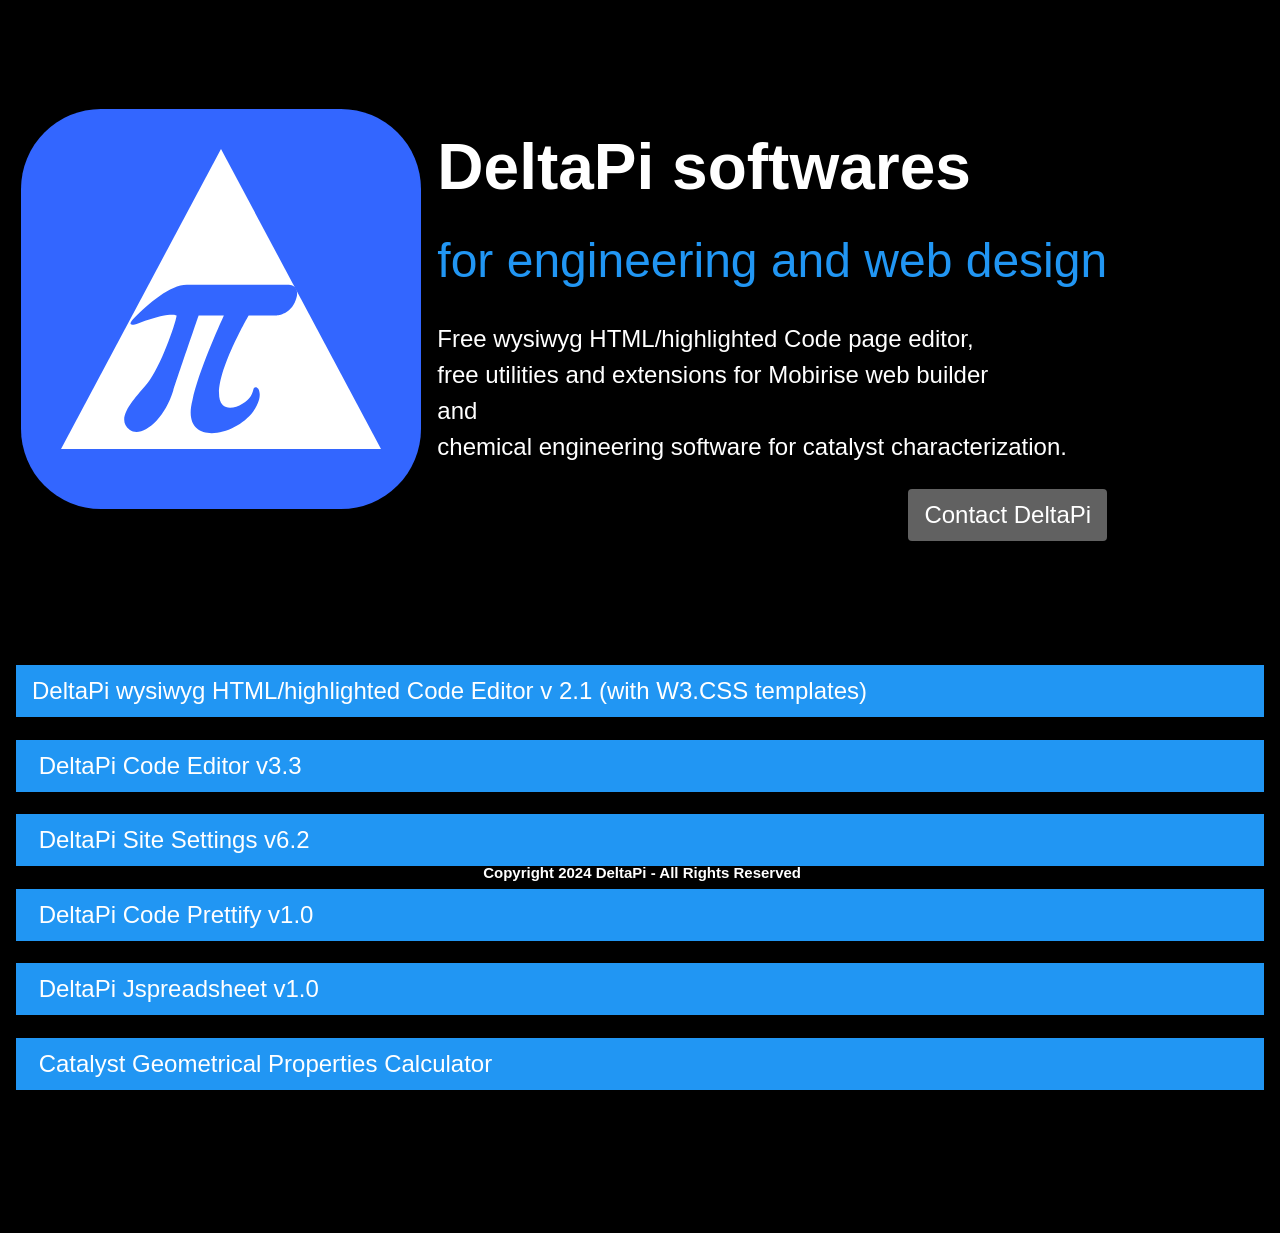
==== commit ddf14925: "create github pages" ====
--- a/index.html
+++ b/index.html
@@ -1,101 +1,615 @@
 <!DOCTYPE html>
-<html  lang="undefined">
+<html  lang="en">
 <head>
-  
+  <!-- Site made with Mobirise Website Builder v6.1.9, https://mobirise.com -->
   <meta charset="UTF-8">
   <meta http-equiv="X-UA-Compatible" content="IE=edge">
-  
+  <meta name="generator" content="Mobirise v6.1.9, mobirise.com">
   <meta name="viewport" content="width=device-width, initial-scale=1, minimum-scale=1">
-  <link rel="shortcut icon" href="assets/images/deltapi.min.svg" type="image/x-icon">
-  <meta name="description" content=" Mobirise extensions mbrext">
+  <link rel="shortcut icon" href="assets/images/deltapi.svg" type="image/x-icon">
+  <meta name="description" content="DeltaPi Mobirise extensions download
+with deltapi@mailinator account
+for mobirisesite and github upload">
   
   
-  <title>Links page</title>
-  <link rel="stylesheet" href="assets/web/assets/mobirise-icons/mobirise-icons.css">
-  <link rel="stylesheet" href="assets/web/assets/mobirise-icons2/mobirise2.css">
-  <link rel="stylesheet" href="assets/bootstrap/css/bootstrap.min.css">
-  <link rel="stylesheet" href="assets/bootstrap/css/bootstrap-grid.min.css">
-  <link rel="stylesheet" href="assets/bootstrap/css/bootstrap-reboot.min.css">
-  <link rel="stylesheet" href="assets/tether/tether.min.css">
-  <link rel="stylesheet" href="assets/socicon/css/styles.css">
+  <title>Home</title>
+  <link rel="stylesheet" href="assets/deltapi/deltapi.css">
+  <link rel="stylesheet" href="assets/w3css/w3.css">
+  <link rel="stylesheet" href="assets/w3css/w3-theme-black.css">
   <link rel="stylesheet" href="assets/theme/css/style.css">
-  <link rel="preload" as="style" href="assets/mobirise/css/mbr-additional.css"><link rel="stylesheet" href="assets/mobirise/css/mbr-additional.css" type="text/css">
+  <link rel="preload" href="https://fonts.googleapis.com/css?family=Jost:100,200,300,400,500,600,700,800,900,100i,200i,300i,400i,500i,600i,700i,800i,900i&display=swap" as="style" onload="this.onload=null;this.rel='stylesheet'">
+  <noscript><link rel="stylesheet" href="https://fonts.googleapis.com/css?family=Jost:100,200,300,400,500,600,700,800,900,100i,200i,300i,400i,500i,600i,700i,800i,900i&display=swap"></noscript>
+  <link rel="preload" as="style" href="assets/mobirise/css/mbr-additional.css?v=RrKjDW"><link rel="stylesheet" href="assets/mobirise/css/mbr-additional.css?v=RrKjDW" type="text/css">
+
+  <script src="assets/w3css/w3.js"></script>
   
-  
-  
-
+  <style>#mobiriseBanner {display: none;}</style>
   
 </head>
 <body>
-  
-  <section once="menu" class="cid-rrXLpXtaCe" id="social-buttons3-1m">
-  
-
-
-
-  <div class="deltapi-menubar">
-<a href="mailto:delta_pi@outlook.fr" class="icon icon1"><span class="mbr-iconfont mbr-iconfont-btn mbri-letter"></span><h5>Contact</h5></a>
-
-
-
-
-
-</div>
-
+  <div class="w3-theme"><div id="w3css">
+
+
+
+  <section class="header3 w3-theme cid-tDmmBXqlC3" id="header3-13">
+
+    
+    <header class="w3-padding-64">
+        <div class="w3-row-padding">
+            <div class="w3-col w3-container l4">
+                  <div class="w3-right">
+                      <img class="w3-image w3-round-large w3-hide-small" src="assets/images/deltapi.svg" alt="DeltaPi" width="400">
+                  </div>
+            </div>
+            <div class="w3-col w3-container l8">
+                <div class="w3-left">
+                    <h1 class="w3-jumbo"><strong>DeltaPi softwares</strong></h1>
+                    <h4 class="w3-xxxlarge w3-text-blue">for engineering and web design</h4>
+                    <p class="w3-xlarge">
+                    Free&nbsp;wysiwyg HTML/highlighted Code page editor,<br>free utilities and extensions for Mobirise web builder<br>and<br>chemical engineering software for catalyst characterization.</p>
+                    <div class="w3-right">
+                        <a class="w3-btn w3-round w3-xlarge w3-dark-grey w3-hover-light-grey" href="javascript:mailtodeltapi();"><span class="fa fa-envelope-o mbr-iconfont"></span> Contact DeltaPi</a>
+                    </div>
+                </div>
+            </div>
+        </div>
+    </header>
 </section>
 
-<section class="header1 cid-shEBClAlhe mbr-fullscreen mbr-parallax-background" id="header1-b">
-
-    
-
-    <div class="mbr-overlay" style="opacity: 0.4; background-color: rgb(20, 157, 204);">
-    </div>
-
-    <div class="container">
-        <div class="row justify-content-md-center">
-            <div class="mbr-white col-md-10">
-                
-                <h3 class="mbr-section-subtitle align-center mbr-light pb-3 mbr-fonts-style display-2">Welcome to DeltaPi softwares for engineering and web design</h3>
-                <p class="mbr-text align-center pb-3 mbr-fonts-style display-5">Free utilities and extensions for Mobirise web builder and 
-<br>chemical engineering freeware for catalyst characterization.</p>
-                <div class="mbr-section-btn align-center"><a class="btn btn-md btn-secondary fe-pulse display-5" href="http://deltapi.pdegand.dx.am"><span class="mobi-mbri mobi-mbri-download mbr-iconfont mbr-iconfont-btn"></span>&nbsp; mirored HomePage&nbsp;&nbsp;</a><br>
-                <a class="btn btn-md btn-primary fe-pulse display-5" href="https://patrickdegand.github.io/deltapi/"><span class="mobi-mbri mobi-mbri-home mbr-iconfont mbr-iconfont-btn"></span>&nbsp; &nbsp; &nbsp; &nbsp;HOMEPAGE&nbsp; &nbsp; &nbsp; &nbsp;</a><br>
-                <a class="btn btn-md btn-success fe-pulse display-5" href="mailto:delta_pi@outlook.fr"><span class="mobi-mbri mobi-mbri-letter mbr-iconfont mbr-iconfont-btn"></span>&nbsp; &nbsp;Send Email&nbsp; &nbsp;</a></div>
+<section class="accordions1 w3-theme cid-tDmnzqd0me" id="accordions1-14">
+
+    
+
+     <div class="w3-container">
+        
+        
+        <button onclick="w3.hide('.accord:not(#Accord0)');w3.toggleShow('#Accord0');" class="w3-btn w3-block w3-blue w3-left-align w3-xlarge"><span class="fa fa-code mbr-iconfont"></span>   DeltaPi wysiwyg HTML/highlighted Code Editor v 2.1 (with W3.CSS templates)</button><br>
+        <div id="Accord0" class="w3-container accord w3-margin-bottom w3-border w3-border-white" style="display: none">
+            <div class="w3-center">
+    		    <img class="my-image" src="assets/images/dphtmleditor-1.png" alt="deltapi HTML/code editor" width="75%">
+            </div>
+            <div>
+            <p class="w3-left-align"><strong>this wysiwyg HTML/Code highlighted page editor was made by DeltaPi with :<br><a target="_blank" class="w3-btn w3-green" href="https://www.w3schools.com/w3css/default.asp">W3.CSS</a>
+            <a target="_blank" class="w3-btn w3-green" href="https://github.com/FranBar1966/ncSimpleHtmlEditor">ncSimpleHtmlEditor</a>
+            <a target="_blank" class="w3-btn w3-green" href="https://www.cdolivet.com/editarea/">editarea</a>
+            <a target="_blank" class="w3-btn w3-green" href="https://github.com/marcellov7/tex">TEX</a><br>
+            You can edit this html web page and save the result to a HTML file by using Save/SaveAs icon in editing mode.<br>
+            You can also open a local html file from the toolbar (in non editing mode) and edit it before saving the resulting html file.<br>
+            If you use Chrome as navigator, you can install this editor as a PWA (progressive web application) and run it from your desktop Mac or PC.<br>
+            A install program is also provided that contain all files required to run the application on Mac/PC or from a server.<br>
+            No additionnal dependencies are required ! <br>Note : press Esc to hide/show the editor toolbar.<br>
+            </strong></p> 
+            <div class="w3-center">
+                <a target="_blank" class="w3-button w3-blue" href="https://deltapi.lescigales.org/downloads/deltapidownload.php?dpHTMLeditor"><span class="fa fa-download mbr-iconfont"></span>&nbsp; Download dpHTMLeditor.zip</a> or go to <a target="_blank" class="w3-button w3-blue" href="https://deltapi.lescigales.org/dpHTMLeditor/"><span class="fa fa-download mbr-iconfont"></span>&nbsp;DeltaPi PWA version</a>
+            </div>
             </div>
         </div>
-    </div>
-
+        
+        <button onclick="w3.hide('.accord:not(#Accord1)');w3.toggleShow('#Accord1');" class="w3-btn w3-block w3-blue w3-left-align w3-xlarge"><span class="fa fa-puzzle-piece mbr-iconfont"></span>&nbsp;DeltaPi Code Editor v3.3</button><br>
+        <div id="Accord1" class="w3-container accord w3-margin-bottom w3-border w3-border-white" style="display: none">
+            <div class="w3-center">
+    		    <img class="my-image" src="assets/images/code-editor-695x391.png" alt="deltapi code editor" width="75%">
+            </div>
+            <div>
+            <p class="w3-left-align"><strong>Mobirise application extension to easily&nbsp;edit HTML/Styles of any block (even user blocks) from mobirise4, mobirise5 and amp themes (does not work with old mobirise3 themes like Mobirise3-Default-PurityM).
+</strong><br><strong>You can also edit _anchor and _cid for each block with this code editor. </strong><br><strong>&nbsp;The code editor allow&nbsp;also to edit the whole "project.mobirise" file from within the same interface.
+</strong><br><strong>Show compiled CSS Style in version 3. </strong><br><strong>Dialog box after "project save" removed in version 3.2 .</strong><br><strong>DeltaPi-code-editor icon changed to <span class="fa fa-puzzle-piece mbr-iconfont"></span> in version 3.3 .</strong></p>
+            <div class="w3-center">
+                <a class="w3-button w3-blue" href="downloads.html"><span class="fa fa-download mbr-iconfont"></span>&nbsp;Download...</a>
+            </div>
+            </div>
+        </div>
+        
+        <button onclick="w3.hide('.accord:not(#Accord2)');w3.toggleShow('#Accord2');" class="w3-btn w3-block w3-blue w3-left-align w3-xlarge"><span class="fa fa-edit mbr-iconfont"></span>&nbsp;DeltaPi Site Settings v6.2</button><br>
+        <div id="Accord2" class="w3-container accord w3-margin-bottom w3-border w3-border-white" style="display: none">
+            <div class="w3-center">
+    		    <img class="my-image" src="assets/images/site-settings-695x391.png" alt="deltapi site settings" width="75%">
+            </div>
+            <div>
+            <p class="w3-left-align"><strong>Mobirise App extension to add/modify the header/footer settings of all pages(global)/current page.
+Allow to Copy/Paste page from one site to another.
+Allow to set/modify the language tag of the site.
+Additionally, the project path can be shown. </strong></p>
+            <div class="w3-center">
+                <a class="w3-button w3-blue" href="downloads.html"><span class="fa fa-download mbr-iconfont"></span>&nbsp;Download...</a>
+            </div>
+            </div>
+        </div>
+        
+        <button onclick="w3.hide('.accord:not(#Accord3)');w3.toggleShow('#Accord3');" class="w3-btn w3-block w3-blue w3-left-align w3-xlarge"><span class="fa fa-list-ol mbr-iconfont"></span>&nbsp;DeltaPi Code Prettify v1.0</button><br>
+        <div id="Accord3" class="w3-container accord w3-margin-bottom w3-border w3-border-white" style="display: none">
+            <div class="w3-center" width="75%">
+    		    <img class="my-image" src="assets/images/prettify-695x391.png" alt="deltapi">
+            </div>
+            <div>
+            <p class="w3-left-align">Mobirise block extension to insert code block with highlighted code (HTML/JS/XHTML).</p>
+            <div class="w3-center">
+                <a class="w3-button w3-blue" href="downloads.html"><span class="fa fa-download mbr-iconfont"></span>&nbsp;Download...</a>
+            </div>
+            </div>
+        </div>
+        
+        <button onclick="w3.hide('.accord:not(#Accord4)');w3.toggleShow('#Accord4');" class="w3-btn w3-block w3-blue w3-left-align w3-xlarge"><span class="fa fa-calculator mbr-iconfont"></span>&nbsp;DeltaPi Jspreadsheet v1.0</button><br>
+        <div id="Accord4" class="w3-container accord w3-margin-bottom w3-border w3-border-white" style="display: none">
+            <div class="w3-center" width="75%">
+    		    <img class="my-image" src="assets/images/jspreadsheet-695x391.png" alt="deltapi jspreadsheet">
+            </div>
+            <div>
+            <p class="w3-left-align">Mobirise block extension to insert fully customisable Jspreadsheet table (including formulas) into your site pages.</p>
+            <div class="w3-center">
+                <a class="w3-button w3-blue" href="downloads.html"><span class="fa fa-download mbr-iconfont"></span>&nbsp;Download...</a>
+            </div>
+            </div>
+        </div>
+      </div>
 </section>
 
-<section once="footers" class="cid-shEzR9TOp1" id="footer6-a">
-
-    
-
-    
-
-    <div class="container">
-        <div class="media-container-row align-center mbr-white">
-            <div class="col-12">
-                <p class="mbr-text mb-0 mbr-fonts-style display-7">
-                    © Copyright 2021 DeltaPi - All Rights Reserved
-                </p>
+<section class="accordions1 w3-theme cid-tDmUgO0TFZ" id="accordions1-15">
+
+    
+
+    <div class="w3-container">
+        
+        
+        <button onclick="w3.hide('.accord:not(#Accord11)');w3.toggleShow('#Accord11');" class="w3-btn w3-block w3-blue w3-left-align w3-xlarge"><span class="fa fa-gear mbr-iconfont"></span>&nbsp;Catalyst Geometrical Properties Calculator</button><br>
+        <div id="Accord11" class="w3-container accord w3-margin-bottom w3-border w3-border-white" style="display: none">
+            
+            <div>
+            <h3 class="w3-center"><strong>
+            CatGeoProp</strong></h3>
+            <p class="w3-left-align"><strong>Catalyst Geometrical Properties Calculator is a chemical engineering program to perform detailed characterisation of solid catalyst particle from various shapes (tablets, rings, ribrings, spokewheels and gatling guns shapes).<br>The program request the input of various geometrical parameters (outer diameter, central hole diameter, cylinder height etc...) and provide numerous geometrical calculation results (perimeter, surfaces, void fraction etc...) that enable the chemical engineer to characterise the effectiveness and/or the pressure drop properties of the proposed shape and dimensions.<br>The calculation take also account of the possibility to have flat or domed ends for each shape.<br>The program output also a scaled drawing of the proposed shape/dimensions to allow for example a visual check of the manufacturing feasibility of the proposed shape.</strong></p>
+            <div class="w3-container">
+                <div id="formArea"><form name="form1"><div id="data">
+                <table border="2"><tbody><tr><td>Type of shape : &nbsp;</td><td>
+                <select name="Type" onchange="resetoutput(form1)" size="1">
+                <option value="RI">Ring</option>
+                <option value="RR">RibRing</option>
+                <option value="SW">SpokeWheel</option>
+                <option value="GG">GatlingGun</option>
+                <option value="TA">Tablet</option>
+                </select>
+                </td></tr></tbody></table>Domed ends (Y/N) : <input name="dome" size="1" onchange="resetoutput(form1)" value="N"><br>
+                Tube diameter (mm) or real void fraction (if &lt;1.0) : &nbsp;<input name="tubediam" size="10" onchange="resetoutput(form1)" value="0"><br>
+                <font face="Arial, Helvetica, sans-serif"><br><strong><u>Particle Dimensions (mm)</u></strong></font><br>
+                <table border="0"><tbody>
+                <tr><td>Outer diameter :</td><td><input name="outdiam" size="10" onchange="resetoutput(form1)" value="0"></td></tr>
+                <tr><td>Inner diameter :</td><td><input name="indiam" size="10" onchange="resetoutput(form1)" value="0"></td></tr>
+                <tr><td>Central hole diam :</td><td><input name="holediam" size="10" onchange="resetoutput(form1)" value="0"></td></tr>
+                <tr><td>Number of Rib/Sp/Hl :&nbsp;</td><td><input name="ribnum" size="10" onchange="resetoutput(form1)" value="0"></td></tr>
+                <tr><td>Rib/valley ratio :</td><td><input name="ribval" size="10" onchange="resetoutput(form1)" value="0"></td></tr>
+                <tr><td>Spoke thickness :</td><td><input name="spokethk" size="10" onchange="resetoutput(form1)" value="0"></td></tr>
+                <tr><td>Cylinder height :</td><td><input name="cylhght" size="10" onchange="resetoutput(form1)" value="0"></td></tr>
+                <tr><td>Total height (+dome) :</td><td><input name="tothght" size="10" onchange="resetoutput(form1)" value="0"></td></tr>
+                </tbody></table></div><hr>
+                <div id="resultsArea"><strong><u>Results</u></strong><br>
+                <table border="0"><tbody>
+                <tr><td>Perimeter mm :</td><td><input name="perim" size="10"></td><td>&nbsp; &nbsp; &nbsp; &nbsp;One face surface mm² :</td><td><input name="face" size="10"></td></tr>
+                <tr><td>Total surface mm² :</td><td><input name="totsurf" size="10"></td><td>&nbsp; &nbsp; &nbsp; &nbsp;Volume occupied mm³ :</td><td><input name="volocc" size="10"></td></tr>
+                <tr><td>Volume real mm³ :</td><td><input name="volreal" size="10"></td><td>&nbsp; &nbsp; &nbsp; &nbsp;Nb particles/l :</td><td><input name="partnum" size="10"></td></tr>
+                <tr><td>Spec. surface cm²/l :&nbsp;</td><td><input name="specsurf" size="10"></td><td>&nbsp; &nbsp; &nbsp; &nbsp;Void fraction occupied. :&nbsp;</td><td><input name="voidocc" size="10"></td></tr>
+                <tr><td>Void fraction real :</td><td><input name="voidreal" size="10"></td><td>&nbsp; &nbsp; &nbsp; &nbsp;Equ surf/vol Dp mm :</td><td><input name="eqavdp" size="10"></td></tr>
+                <tr><td>Equ vol Dp mm :</td><td><input name="eqvoldp" size="10"></td><td>&nbsp; &nbsp; &nbsp; &nbsp;Sphericity factor :</td><td><input name="sphfact" size="10"></td></tr>
+                <tr><td>Solidity factor :</td><td><input name="solfact" size="10"></td></tr>
+                </tbody></table></div><br>
+                </form></div>
+                <div>
+                    <a href="javascript:calculate(form1)" class="w3-button w3-blue w3-round"><span class="fa fa-gear mbr-iconfont" style="color: rgb(255, 255, 255);"></span> Calculate</a>
+                    <a href="javascript:reset(form1)" class="w3-button w3-red w3-round"><span class="fa fa-close mbr-iconfont" style="color: rgb(255, 255, 255);"></span> Reset</a>
+                </div><br>
+                <div id="draw" class="w3-center">
+                    <canvas class="w3-white" height="350" id="FuriaCanvas" width="400"></canvas>
+                </div>
+            </div>
             </div>
         </div>
-    </div>
+    </div>                     
+    <script>
+    function formatnb(nb, N) {
+     return Math.round(Math.pow(10,N)*nb)/Math.pow(10,N);
+    }
+    
+    function calculate(form1) {
+     var pi = Math.PI;
+     var scale = 10; 
+     var de = "N";
+        de = form1.dome.value;  
+     if (form1.tubediam.value == "0") { form1.tubediam.value = "100"};
+     var td = parseFloat(form1.tubediam.value);
+     if (form1.outdiam.value == "0") { form1.outdiam.value = "16"};
+     var od = parseFloat(form1.outdiam.value);
+     var ts = form1.Type.value;
+     switch(ts) {
+     case ("RR") : if (form1.indiam.value == "0") { form1.indiam.value = "12"};
+     break;
+     case ("SW") : if (form1.indiam.value == "0") { form1.indiam.value = "12"};
+     break; default : form1.indiam.value = "0";
+     }
+     var id = parseFloat(form1.indiam.value);
+     switch(ts) {
+     case ("RI") : if (form1.holediam.value == "0") { form1.holediam.value = "8"};
+     break; case ("RR") : if (form1.holediam.value == "0") { form1.holediam.value = "8"};
+     break; case ("GG") : if (form1.holediam.value == "0") { form1.holediam.value = "2"};
+     break;
+     default : form1.holediam.value = "0";
+     }
+     var hd = parseFloat(form1.holediam.value);
+     switch(ts) {
+     case ("SW") : if ((form1.ribnum.value == "0") || (form1.ribnum.value == "1")) { form1.ribnum.value = "6"};
+     break; case ("RR") : if ((form1.ribnum.value == "0") || (form1.ribnum.value == "1")) { form1.ribnum.value = "6"};
+     break; case ("GG") : if ((form1.ribnum.value == "0") || (form1.ribnum.value == "1")) { form1.ribnum.value = "6"};
+     break;
+     case ("RI") : form1.ribnum.value = "1";
+     break;
+     default : form1.ribnum.value = "0";
+     }
+     var nbrs = parseFloat(form1.ribnum.value);
+     switch(ts) {
+     case ("RR") : if (form1.ribval.value == "0") { form1.ribval.value = "1"};
+     break; default : form1.ribval.value = "0";
+     }
+     var rvr = parseFloat(form1.ribval.value);
+     switch(ts) {
+     case ("SW") : if (form1.spokethk.value == "0") { form1.spokethk.value = "1"};
+     break; default : form1.spokethk.value = "0";
+     }
+     var st = parseFloat(form1.spokethk.value);
+     if (form1.cylhght.value == "0") ( form1.cylhght.value = "16");
+     var ch = parseFloat(form1.cylhght.value);
+     switch(de) {
+     case ("Y") : if (form1.tothght.value == "0") { form1.tothght.value = "20"};
+     break; default : form1.tothght.value = "0";
+     }
+     var th = parseFloat(form1.tothght.value);       
+     switch(ts) {
+      case ("TA") : Tablet(od,ch,scale);
+      break;
+      case ("RI") : Ring(od,ch,hd,scale);
+      break;
+      case ("RR") : Ribring(od,ch,hd,id,nbrs,rvr,scale);
+      break;
+      case ("GG") : Gatling(od,ch,hd,nbrs,scale);
+      break;
+      case ("SW") : Spokering(od,ch,id,nbrs,st,scale);
+      break;
+     }
+     if (de == "Y") {
+     Dome(od,ch,th,scale)    
+     }
+     var per=0
+     var face=0
+     var alpha1=0
+     var alpha2=0
+     var alpha3=0
+     switch(ts) {
+     case ("RI") : per=pi*(od+nbrs*hd);
+     face=pi/4*(od*od-nbrs*hd*hd);
+     break;
+     case ("RR") : alpha1=2*pi/(nbrs*(rvr+1));
+     alpha2=rvr*alpha1;
+     alpha3=2*Math.asin(od*Math.sin(alpha2/2)/id);
+     per=nbrs*od*Math.sin(alpha2/2)+ nbrs*(od*Math.cos(alpha2/2)-id*Math.cos(alpha3/2))+ id*(2*pi-(nbrs*alpha3))/2 + pi*hd;
+     face=nbrs/2*(od*Math.cos(alpha2/2)-id*Math.cos(alpha3/2))*od*Math.sin(alpha2/2)+ (2*pi-nbrs*alpha3)*id*id/8 + nbrs*id*id/4*Math.sin(alpha3/2)*Math.cos(alpha3/2)- pi*hd*hd/4;
+     break;
+     case ("SW") : per=(od+id)*pi- nbrs*st+ nbrs*(id-(st/Math.tan(pi/nbrs)));
+     face=(od*od-id*id)*pi/4+nbrs*st*(id-(st/Math.tan(pi/nbrs)))/2+nbrs*(st*st/4/Math.tan(pi/nbrs));
+     break;
+     case ("GG") :per=pi*(od+nbrs*hd);
+     face=pi/4*(od*od-nbrs*hd*hd);
+     break;
+     case ("TA") : per=pi*(od+nbrs*hd);
+     face=pi/4*(od*od-nbrs*hd*hd);       
+     break;
+     default : per = 0;
+     face=0;
+     } 
+     var vol=face*ch;
+     var vocc=pi*od*od/4*ch;
+     var vfpar=1-(vol/vocc);
+     switch(de) {
+     case ("Y") : rdome=(od*od+(th-ch)*(th-ch))/(th-ch)/4;
+     face=face*rdome*(th-ch)/(od*od/4);
+     break; default : rdome = 0;
+     }
+     var surf=per*ch + 2*face;
+     switch(de) {
+     case ("Y") : vocc=vocc+(pi/24*(th-ch)*(3*od*od-(th-ch)^2));
+     vol=vocc*(1-vfpar);
+     break; }
+     var esphd=(6*vol)/surf;
+     var evd=Math.pow(6*vol/pi,1/3);
+     if (td<1) { vf=td;
+     vfocc=1-((1-vf)/(1-vfpar));
+     } else {
+     switch(de) {
+     case ("Y") : vfocc=0.308/td*(3*th*od)/(2*th+od)+.373;
+     break;
+     default : vfocc=0.308/td*(3*ch*od)/(2*ch+od)+.373;
+     } 
+     }
+     var nbpar=(1-vfocc)/vocc*1E6
+     if (td<1) { vf=td;
+     } else {
+     vf=vfocc+(1-vfocc)*vfpar; 
+     }
+     var spes=nbpar*surf/100;
+     var sphericity=pi*evd*evd/surf;
+     var solidity=vol/vocc;
+     var gar=2/3 ; form1.perim.value = formatnb(per,2);
+     form1.face.value = formatnb(face,2);
+     form1.totsurf.value = formatnb(surf,0);
+     form1.volocc.value = formatnb(vocc,0);
+     form1.volreal.value = formatnb(vol,0);
+     form1.partnum.value = formatnb(nbpar,0);
+     form1.specsurf.value = formatnb(spes,0);
+     form1.voidocc.value = formatnb(vfocc,4);
+     form1.voidreal.value = formatnb(vf,4);
+     form1.eqavdp.value = formatnb(esphd,2);
+     form1.eqvoldp.value = formatnb(evd,2);
+     form1.sphfact.value = formatnb(sphericity,4);
+     form1.solfact.value = formatnb(solidity,4);
+    }
+    
+    function resetinput(form1) {
+    Axes();
+    form1.outdiam.value = "0";
+    form1.indiam.value = "0";
+    form1.holediam.value = "0";
+    form1.ribnum.value = "0";
+    form1.ribval.value = "0";
+    form1.spokethk.value = "0";
+    form1.cylhght.value = "0";
+    form1.tothght.value = "0";
+    }
+    
+    function resetoutput(form1) {
+    Axes();
+    form1.perim.value = "0";
+    form1.face.value = "0";
+    form1.totsurf.value = "0";
+    form1.volocc.value = "0";
+    form1.volreal.value = "0";
+    form1.partnum.value = "0";
+    form1.specsurf.value = "0";
+    form1.voidocc.value = "0";
+    form1.voidreal.value = "0";
+    form1.eqavdp.value = "0";
+    form1.eqvoldp.value = "0";
+    form1.sphfact.value = "0";
+    form1.solfact.value = "0";
+    }
+    
+    function reset(form) {
+     resetinput(form);
+     resetoutput(form);
+     return;
+    }
+    function Axes() {
+     var c = document.getElementById("FuriaCanvas");
+     var ctx = c.getContext("2d");
+     ctx.clearRect(0,0,400,350);
+     ctx.beginPath();
+     ctx.lineWidth=1;
+     ctx.strokeStyle="#909090";
+     ctx.moveTo(0,150);
+     ctx.lineTo(400,150);
+     ctx.moveTo(100,0);
+     ctx.lineTo(100,300);
+     ctx.moveTo(300,0);
+     ctx.lineTo(300,300);
+     ctx.moveTo(300,320);
+     ctx.lineTo(300,325);    
+     ctx.lineTo(400,325);
+     ctx.lineTo(400,320);    
+     ctx.font = "10px Arial";
+     ctx.fillStyle = "green";
+     ctx.fillText("scale = 10 mm",320,320);  
+     ctx.stroke();   
+    }
+    
+    function Tablet(odiam,cheight,scale) {
+     Axes();
+     var c = document.getElementById("FuriaCanvas");
+     var ctx = c.getContext("2d");
+     var od = odiam*scale;
+     var ch = cheight*scale;
+     ctx.beginPath();
+     ctx.lineWidth=3;
+     ctx.strokeStyle="blue";
+     ctx.arc(100,150,od/2,0,2*Math.PI);
+     ctx.strokeRect(300-od/2,150-ch/2,od,ch);
+     ctx.stroke();
+    }
+    
+    function Ring(odiam,cheight,hdiam,scale) {
+     Axes();
+     var c = document.getElementById("FuriaCanvas");
+     var ctx = c.getContext("2d");
+     var od = odiam*scale;
+     var ch = cheight*scale;
+     var hd = hdiam*scale;
+     ctx.beginPath();    
+     ctx.lineWidth=2;
+     ctx.strokeStyle="#909090";
+     ctx.strokeRect(300-hd/2,150-ch/2,hd,ch);    
+     ctx.beginPath();
+     ctx.lineWidth=3;
+     ctx.strokeStyle="blue";
+     ctx.arc(100,150,od/2,0,2*Math.PI);
+     ctx.stroke();   
+     ctx.beginPath();    
+     ctx.arc(100,150,hd/2,0,2*Math.PI);  
+     ctx.strokeRect(300-od/2,150-ch/2,od,ch);    
+     ctx.stroke();   
+    }
+    
+    function Ribring(odiam,cheight,hdiam,idiam,nbrib,ribtoval,scale) {
+     Axes(); 
+     var c = document.getElementById("FuriaCanvas");
+     var ctx = c.getContext("2d");
+     var od = odiam*scale;
+     var ch = cheight*scale;
+     var hd = hdiam*scale;
+     var id = idiam*scale;
+     var nbrs = nbrib;
+     var rvr = ribtoval;
+     var alpha = (1/nbrs)*(rvr/(1+rvr));
+     var beta = 1/nbrs ;
+      
+     ctx.beginPath();    
+     ctx.lineWidth=1;
+     ctx.arc(100,150,od/2,0,2*Math.PI);
+     ctx.moveTo(100,150);
+     ctx.lineTo(200,150-100*Math.tan(2*Math.PI/nbrs));
+     ctx.stroke();
+     ctx.beginPath();    
+     ctx.arc(100,150,id/2,0,2*Math.PI);
+     ctx.stroke();
+     
+     ctx.beginPath();    
+     ctx.lineWidth=2;
+     ctx.strokeStyle="#909090";
+     ctx.strokeRect(300-hd/2,150-ch/2,hd,ch);
+     ctx.strokeRect(300-id/2,150-ch/2,id,ch);
+    
+     ctx.beginPath();
+     ctx.lineWidth=3;
+     ctx.strokeStyle="blue";
+     ctx.strokeRect(300-od/2,150-ch/2,od,ch);
+     ctx.arc(100,150,hd/2,0,2*Math.PI);  
+     ctx.moveTo(100+id/2,150);
+     ctx.lineTo(100+od/2,150);
+     for (var i = 0; i < nbrs; i++) {
+     ctx.arc(100,150,od/2,2*Math.PI*(1-i*beta),2*Math.PI*(1-i*beta-alpha),true);
+     ctx.arc(100,150,id/2,2*Math.PI*(1-i*beta-alpha),2*Math.PI*(1-(i+1)*beta),true);     
+     }   
+     ctx.stroke();
+    }
+    
+    function Gatling(odiam,cheight,hdiam,nbholes,scale) {
+     Axes();
+     var c = document.getElementById("FuriaCanvas");
+     var ctx = c.getContext("2d");
+     var od = odiam*scale;
+     var ch = cheight*scale;
+     var hd = hdiam*scale;
+     var nbrs = nbholes;
+     var alpha = 2*Math.PI/(nbrs-1)
+     ctx.beginPath();    
+     ctx.lineWidth=1;    
+     ctx.moveTo(100,150);
+     ctx.lineTo(200,150-100*Math.tan(alpha)); 
+     ctx.stroke();
+     ctx.beginPath();    
+     ctx.lineWidth=2;
+     ctx.strokeStyle="#909090";
+     ctx.strokeRect(300-hd/2,150-ch/2,hd,ch);
+     ctx.strokeRect(300+((od-hd)/4),150-ch/2,hd,ch); 
+     ctx.beginPath();    
+     ctx.lineWidth=3;
+     ctx.strokeStyle="blue";
+     ctx.arc(100,150,od/2,0,2*Math.PI);
+     ctx.stroke();   
+     ctx.beginPath();    
+     ctx.arc(100,150,hd/2,0,2*Math.PI);
+     ctx.stroke();
+     for (var i = 0; i < nbrs; i++) {
+     ctx.beginPath();
+     ctx.arc(100+Math.cos(i*alpha)*(hd/2+(od-hd)/4),150-Math.sin(i*alpha)*(hd/2+(od-hd)/4),hd/2,0,2*Math.PI);
+     ctx.stroke();   
+     }
+     ctx.beginPath();    
+     ctx.strokeRect(300-od/2,150-ch/2,od,ch);    
+     ctx.stroke();
+    }
+    
+    function Spokering(odiam,cheight,idiam,nbspoke,spokethk,scale) {
+     Axes(); 
+     var c = document.getElementById("FuriaCanvas");
+     var ctx = c.getContext("2d");
+     var od = odiam*scale;
+     var ch = cheight*scale;
+     var id = idiam*scale;
+     var nbrs = nbspoke;
+     var st = spokethk*scale;
+     var alpha = 2*Math.PI/nbrs;
+     var beta = Math.atan(st/id);
+     var hd = st/Math.sin(alpha/2);
+      
+     ctx.beginPath();    
+     ctx.lineWidth=1;    
+     ctx.moveTo(100,150);
+     ctx.lineTo(200,150-100*Math.tan(alpha));  
+     ctx.stroke();
+     ctx.beginPath();    
+     ctx.arc(100,150,id/2,0,2*Math.PI);
+     ctx.arc(100,150,hd/2,0,2*Math.PI);
+     ctx.stroke();
+     
+     ctx.beginPath();    
+     ctx.lineWidth=2;
+     ctx.strokeStyle="#909090";
+     ctx.strokeRect(300-id/2,150-ch/2,id,ch);
+     ctx.strokeRect(300-hd/2,150-ch/2,hd,ch);
+     
+     ctx.beginPath();
+     ctx.lineWidth=3;
+     ctx.strokeStyle="blue";
+     ctx.arc(100,150,od/2,0,2*Math.PI);
+     ctx.strokeRect(300-od/2,150-ch/2,od,ch);
+     ctx.stroke();
+     for (var i = 0; i < nbrs; i++) {    
+     ctx.beginPath();
+     ctx.arc(100,150,hd/2,(2*i+1)*alpha/2,(2*i+1)*alpha/2);
+     ctx.arc(100,150,id/2,(i*alpha)+beta,(i+1)*alpha-beta);
+     ctx.closePath();
+     ctx.stroke();
+     }
+    }
+    
+    function Dome(odiam,cheight,theight,scale) {
+     var c = document.getElementById("FuriaCanvas");
+     var ctx = c.getContext("2d");
+     var od = odiam*scale;
+     var ch = cheight*scale;
+     var th = theight*scale;
+     var alphad = 2*Math.atan((th-ch)/od);
+     var rd = od/2/Math.sin(alphad);
+     ctx.beginPath();
+     ctx.lineWidth=3;
+     ctx.strokeStyle="blue";
+     ctx.arc(300,150+(th/2-rd),rd,1/2*Math.PI+alphad,1/2*Math.PI-alphad,true);
+     ctx.stroke();
+     ctx.beginPath();
+     ctx.arc(300,150-(th/2-rd),rd,3/2*Math.PI+alphad,3/2*Math.PI-alphad,true);
+     ctx.stroke();
+    }
+    </script>
+
 </section>
 
+<section class="footer1 w3-theme cid-tDn2ehxbDj" id="footer1-16">
+
+    
+
+<!-- Footer -->
+<footer class="w3-container w3-bottom w3-center">
+ <p><strong><span class="fa fa-copyright mbr-iconfont"></span>&nbsp;Copyright 2024 DeltaPi - All Rights Reserved</strong></p>
+</footer>
+</section><section class="cid-tDn2ehxbDj" id="footer1-16"></section>
+
 
 <script src="assets/web/assets/jquery/jquery.min.js"></script>
-  <script src="assets/popper/popper.min.js"></script>
-  <script src="assets/bootstrap/js/bootstrap.min.js"></script>
-  <script src="assets/tether/tether.min.js"></script>
-  <script src="assets/smoothscroll/smooth-scroll.js"></script>
-  <script src="assets/parallax/jarallax.min.js"></script>
+  <script src="assets/deltapi/deltapi.js"></script>
   <script src="assets/theme/js/script.js"></script>
-  <script src="assets/singa4real/shopcart.js"></script>
-  <script src="assets/singa4real/singa4real-form.js"></script>
   
   <script>!function(){if(document.getElementById('top-1')){var element = document.getElementById('top-1');element.parentNode.removeChild(element);}}();</script>
+</div></div>
+
+
+
+
+
+
   
 </body>
 </html>
--- a/assets/deltapi/deltapi.css
+++ b/assets/deltapi/deltapi.css
@@ -0,0 +1,3 @@
+#mobiriseBanner {
+display: none;
+}
--- a/assets/w3css/w3-theme-black.css
+++ b/assets/w3css/w3-theme-black.css
@@ -0,0 +1,22 @@
+.w3-theme-l5 {color:#000 !important; background-color:#f0f0f0 !important}
+.w3-theme-l4 {color:#000 !important; background-color:#cccccc !important}
+.w3-theme-l3 {color:#fff !important; background-color:#999999 !important}
+.w3-theme-l2 {color:#fff !important; background-color:#666666 !important}
+.w3-theme-l1 {color:#fff !important; background-color:#333333 !important}
+.w3-theme-d1 {color:#fff !important; background-color:#000000 !important}
+.w3-theme-d2 {color:#fff !important; background-color:#000000 !important}
+.w3-theme-d3 {color:#fff !important; background-color:#000000 !important}
+.w3-theme-d4 {color:#fff !important; background-color:#000000 !important}
+.w3-theme-d5 {color:#fff !important; background-color:#000000 !important}
+
+.w3-theme-light {color:#000 !important; background-color:#f0f0f0 !important}
+.w3-theme-dark {color:#fff !important; background-color:#000000 !important}
+.w3-theme-action {color:#fff !important; background-color:#000000 !important}
+
+.w3-theme {color:#fff !important; background-color:#000000 !important}
+.w3-text-theme {color:#000000 !important}
+.w3-border-theme {border-color:#000000 !important}
+
+.w3-hover-theme:hover {color:#fff !important; background-color:#000000 !important}
+.w3-hover-text-theme:hover {color:#000000 !important}
+.w3-hover-border-theme:hover {border-color:#000000 !important}
--- a/assets/theme/css/style.css
+++ b/assets/theme/css/style.css
@@ -5,58 +5,191 @@
 	padding: 0;
 	top: 0;
 	left: -2400px;
-}/*!
- * Mobirise v4 theme (https://mobirise.com/)
- * Copyright 2017 Mobirise
- */
+}button,
+div,
+span,
+h1,
+h2,
+h3,
+h4,
+h5,
+h6,
+p,
+blockquote,
+a,
+ol,
+ul,
+li,
+figcaption,
+textarea,
+input { 
+	font-family: "Segoe UI",Arial,sans-serif;
+}
+/*!
+* {
+  -webkit-box-sizing: border-box;
+  box-sizing: border-box;
+  outline: none; }
+  *:focus {
+    outline: none; }
+
+body {
+  position: relative;
+  font-style: normal;
+  line-height: 1.6;
+  color: #48525c; }
+
 section {
   background-color: #eeeeee;
-}
-
-.form-control:focus {
-  box-shadow: none;
-}
-
-:focus {
-  outline: none;
-}
-
-body {
-  font-style: normal;
-  line-height: 1.5;
-}
-
-section,
-.container,
-.container-fluid {
-  position: relative;
-  word-wrap: break-word;
-}
-
-a.mbr-iconfont:hover {
-  text-decoration: none;
-}
-
-.article .lead p,
-.article .lead ul,
-.article .lead ol,
-.article .lead pre,
-.article .lead blockquote {
-  margin-bottom: 0;
-}
+  background-position: 50% 50%;
+  background-repeat: no-repeat;
+  background-size: cover;
+  overflow: hidden;
+  padding: 0; }
+
+h1,
+h2,
+h3,
+h4,
+h5,
+h6 {
+  margin: 0;
+  padding: 0; }
+
+p,
+li,
+blockquote {
+  letter-spacing: normal;
+  line-height: 1.6; }
 
 ul,
 ol,
-pre,
+blockquote,
+p {
+  margin-bottom: 0;
+  margin-top: 0; }
+
+a {
+  cursor: pointer; }
+  a, a:hover {
+    text-decoration: none; }
+
+a.mbr-iconfont:hover {
+  text-decoration: none; }
+
+h1,
+h2,
+h3,
+h4,
+h5,
+h6,
+.display-1,
+.display-2,
+.display-4,
+.display-5,
+.display-7 {
+  word-break: break-word;
+  word-wrap: break-word; }
+
+b,
+strong {
+  font-weight: bold; }
+
 blockquote {
-  margin-bottom: 2.3125rem;
-}
-
-pre {
-  background: #f4f4f4;
-  padding: 10px 24px;
-  white-space: pre-wrap;
-}
+  padding: 10px 0 10px 20px;
+  position: relative;
+  border-left: 3px solid; }
+
+input:-webkit-autofill, input:-webkit-autofill:hover, input:-webkit-autofill:focus, input:-webkit-autofill:active {
+  -webkit-transition-delay: 9999s;
+  transition-delay: 9999s;
+  -webkit-transition-property: background-color, color;
+  -o-transition-property: background-color, color;
+  transition-property: background-color, color; }
+
+html,
+body {
+  height: auto;
+  min-height: 100vh; }
+
+.mbr-section-title {
+  margin: 0;
+  padding: 0;
+  font-style: normal;
+  line-height: 1.2;
+  width: 100%;
+  color: #20202a; }
+
+.mbr-section-subtitle {
+  line-height: 1.2;
+  width: 100%;
+  color: #20202a; }
+
+.mbr-text {
+  font-style: normal;
+  line-height: 1.6;
+  width: 100%;
+  color: #48525c;
+  font-weight: 400; }
+
+/*! Base colors */ /*
+.mbr-white {
+  color: #ffffff; }
+
+.mbr-black {
+  color: #000000; }
+
+/*! Text-aligns */ /*
+.align-left {
+  text-align: left; }
+  .align-left .list-item {
+    justify-content: flex-start; }
+
+.align-center {
+  text-align: center; }
+  .align-center .list-item {
+    justify-content: center; }
+
+.align-right {
+  text-align: right; }
+  .align-right .list-item {
+    justify-content: flex-end; }
+
+@media (max-width: 767px) {
+  .align-left,
+  .align-center,
+  .align-right {
+    text-align: center; }
+    .align-left .list-item,
+    .align-center .list-item,
+    .align-right .list-item {
+      justify-content: center; } }
+/*! Font-weight  */ /* 
+.mbr-light {
+  font-weight: 300; }
+
+.mbr-regular {
+  font-weight: 400; }
+
+.mbr-semibold {
+  font-weight: 600; }
+
+.mbr-bold {
+  font-weight: 700; }
+
+.icons-list a {
+  margin: 0; }
+  .icons-list a:last-child {
+    margin: 0; }
+
+.mbr-figure {
+  align-self: center; }
+
+.hidden {
+  visibility: hidden; }
+
+.super-hide {
+  display: none !important; }
 
 .inactive {
   -webkit-user-select: none;
@@ -65,1077 +198,1218 @@
   user-select: none;
   pointer-events: none;
   -webkit-user-drag: none;
-  user-drag: none;
-}
-
-.mbr-section__comments .row {
-  justify-content: center;
-  -webkit-justify-content: center;
-}
-
-a {
-  font-style: normal;
-  font-weight: 400;
-  cursor: pointer;
-}
-
-a, a:hover {
-  text-decoration: none;
-}
-
-figure {
-  margin-bottom: 0;
-}
-
-body {
-  color: #232323;
-}
-
-h1,
-h2,
-h3,
-h4,
-h5,
-h6,
-.h1,
-.h2,
-.h3,
-.h4,
-.h5,
-.h6,
-.display-1,
-.display-2,
-.display-3,
-.display-4 {
-  line-height: 1;
-  word-break: break-word;
-  word-wrap: break-word;
-}
-
-.mbr-section-title {
-  font-style: normal;
-  line-height: 1.2;
-}
-
-.mbr-section-subtitle {
-  line-height: 1.3;
-}
-
-.mbr-text {
-  font-style: normal;
-  line-height: 1.6;
-}
-
-b,
-strong {
-  font-weight: bold;
-}
-
-blockquote {
-  padding: 10px 0 10px 20px;
-  position: relative;
-  border-left: 2px solid;
-  border-color: #ff3366;
-}
-
-input:-webkit-autofill, input:-webkit-autofill:hover, input:-webkit-autofill:focus, input:-webkit-autofill:active {
-  transition-delay: 9999s;
-  transition-property: background-color, color;
-}
-
-textarea[type='hidden'] {
-  display: none;
-}
-
-body {
-  position: relative;
-}
-
-section {
-  background-position: 50% 50%;
-  background-repeat: no-repeat;
-  background-size: cover;
-}
-
-section .mbr-background-video,
-section .mbr-background-video-preview {
+  user-drag: none; }
+
+.mbr-overlay {
   position: absolute;
   bottom: 0;
   left: 0;
   right: 0;
   top: 0;
-}
-
-.hidden {
-  visibility: hidden;
-}
-
-.mbr-z-index20 {
-  z-index: 20;
-}
-
-/*! Base colors */
-.mbr-white {
-  color: #ffffff;
-}
-
-.mbr-black {
-  color: #000000;
-}
-
-.mbr-bg-white {
-  background-color: #ffffff;
-}
-
-.mbr-bg-black {
-  background-color: #000000;
-}
-
-/*! Text-aligns */
-.align-left {
-  text-align: left;
-}
-
-.align-center {
-  text-align: center;
-}
-
-.align-right {
-  text-align: right;
-}
-
-@media (max-width: 767px) {
-  .align-left,
-  .align-center,
-  .align-right,
-  .mbr-section-btn,
-  .mbr-section-title {
-    text-align: center;
-  }
-}
-
-/*! Font-weight  */
-.mbr-light {
-  font-weight: 300;
-}
-
-.mbr-regular {
-  font-weight: 400;
-}
-
-.mbr-semibold {
-  font-weight: 500;
-}
-
-.mbr-bold {
+  z-index: 0; }
+
+.map-placeholder {
+  display: none; }
+
+.google-map, .google-map iframe {
+  position: relative;
+  width: 100%;
+  height: 400px; }
+
+img.mbr-temp {
+  width: 100%; }
+
+.rounded {
+  border-radius: 50% !important; }
+
+.is-builder .nodisplay + img[async],
+.is-builder .nodisplay + img[decoding="async"],
+.is-builder amp-img > a + img[async],
+.is-builder amp-img > a + img[decoding="async"] {
+  display: none; }
+
+html:not(.is-builder) amp-img > a {
+  position: absolute;
+  top: 0;
+  bottom: 0;
+  left: 0;
+  right: 0;
+  z-index: 1; }
+
+.is-builder .temp-amp-sizer {
+  position: absolute; }
+
+.is-builder amp-youtube .temp-amp-sizer,
+.is-builder amp-vimeo .temp-amp-sizer {
+  position: static; }
+
+.mobirise-spinner {
+  position: absolute;
+  top: 50%;
+  left: 40%;
+  margin-left: 10%;
+  -webkit-transform: translate3d(-50%, -50%, 0);
+  z-index: 4; }
+
+.mobirise-spinner em {
+  width: 24px;
+  height: 24px;
+  background: #3ac;
+  border-radius: 100%;
+  display: inline-block;
+  -webkit-animation: slide 1s infinite; }
+
+.mobirise-spinner em:nth-child(1) {
+  -webkit-animation-delay: 0.1s; }
+
+.mobirise-spinner em:nth-child(2) {
+  -webkit-animation-delay: 0.2s; }
+
+.mobirise-spinner em:nth-child(3) {
+  -webkit-animation-delay: 0.3s; }
+
+@-moz-keyframes slide {
+  0% {
+    -webkit-transform: scale(1); }
+  50% {
+    opacity: 0.3;
+    -webkit-transform: scale(2); }
+  100% {
+    -webkit-transform: scale(1); } }
+@-webkit-keyframes slide {
+  0% {
+    -webkit-transform: scale(1); }
+  50% {
+    opacity: 0.3;
+    -webkit-transform: scale(2); }
+  100% {
+    -webkit-transform: scale(1); } }
+@-o-keyframes slide {
+  0% {
+    -webkit-transform: scale(1); }
+  50% {
+    opacity: 0.3;
+    -webkit-transform: scale(2); }
+  100% {
+    -webkit-transform: scale(1); } }
+@keyframes slide {
+  0% {
+    -webkit-transform: scale(1); }
+  50% {
+    opacity: 0.3;
+    -webkit-transform: scale(2); }
+  100% {
+    -webkit-transform: scale(1); } }
+.mobirise-loader .amp-active > div {
+  display: none; }
+
+.iconfont-wrapper {
+  display: inline-flex; }
+
+.mbr-flex {
+  display: flex; }
+
+.flex-wrap {
+  flex-wrap: wrap; }
+
+.mbr-jc-s {
+  justify-content: flex-start; }
+
+.mbr-jc-c {
+  justify-content: center; }
+
+.mbr-jc-e {
+  justify-content: flex-end; }
+
+.mbr-row-reverse {
+  flex-direction: row-reverse; }
+
+.mbr-column {
+  flex-direction: column; }
+
+amp-img,
+img {
+  height: 100%;
+  width: 100%; }
+
+/* styles for bullets */ /*
+.hidden-slide {
+  display: none !important; }
+
+.visible-slide {
+  display: flex !important; }
+
+section,
+.container,
+.container-fluid {
+  position: relative;
+  word-wrap: break-word; }
+
+/*! Full-screen */ /*
+.mbr-fullscreen .mbr-overlay {
+  min-height: 100vh; }
+
+.mbr-fullscreen {
+  display: flex;
+  align-items: center;
+  height: 100vh;
+  min-height: 100vh;
+  padding: 3rem 0; }
+
+.container {
+  padding: 0 1rem;
+  width: 100%;
+  margin-right: auto;
+  margin-left: auto; }
+  @media (max-width: 767px) {
+    .container {
+      max-width: 540px; } }
+  @media (min-width: 768px) {
+    .container {
+      max-width: 720px; } }
+  @media (min-width: 992px) {
+    .container {
+      max-width: 960px; } }
+  @media (min-width: 1200px) {
+    .container {
+      max-width: 1140px; } }
+
+.container-fluid {
+  width: 100%;
+  padding: 0 1rem; }
+
+.btn {
+  position: relative;
   font-weight: 700;
-}
-
-/*! Media  */
-.media-size-item {
-  -moz-flex: 1 1 auto;
-  -o-flex: 1 1 auto;
-  flex: 1 1 auto;
-}
-
-.media-content {
-  flex-basis: 100%;
-}
-
-.media-container-row {
-  display: flex;
-  flex-direction: row;
-  flex-wrap: wrap;
-  justify-content: center;
-  align-content: center;
-  align-items: start;
-}
-
-.media-container-row .media-size-item {
-  width: 400px;
-}
-
-.media-container-column {
-  display: flex;
-  flex-direction: column;
-  flex-wrap: wrap;
-  justify-content: center;
-  align-content: center;
-  align-items: stretch;
-}
-
-.media-container-column > * {
-  width: 100%;
-}
-
-@media (min-width: 992px) {
-  .media-container-row {
-    flex-wrap: nowrap;
-  }
-}
-
-figure {
-  overflow: hidden;
-}
-
-figure[mbr-media-size] {
-  transition: width 0.1s;
-}
-
-.mbr-figure img,
-.mbr-figure iframe {
-  display: block;
-  width: 100%;
-}
-
-.card {
-  background-color: transparent;
-  border: none;
-}
-
-.card-box {
-  width: 100%;
-}
-
-.card-img {
-  text-align: center;
-  flex-shrink: 0;
-  -webkit-flex-shrink: 0;
-}
-
-.media {
-  max-width: 100%;
-  margin: 0 auto;
-}
-
-.mbr-figure {
-  -ms-grid-row-align: center;
-  align-self: center;
-}
-
-.media-container > div {
-  max-width: 100%;
-}
-
-.mbr-figure img,
-.card-img img {
-  width: 100%;
-}
-
-@media (max-width: 991px) {
-  .media-size-item {
-    width: auto !important;
-  }
-  .media {
-    width: auto;
-  }
-  .mbr-figure {
-    width: 100% !important;
-  }
-}
-
-/*! Buttons */
-.btn {
-  font-weight: 500;
-  border-width: 2px;
+  margin: 0.4rem 0.9rem;
+  border: 2px solid;
   font-style: normal;
-  letter-spacing: 1px;
-  margin: .4rem .8rem;
   white-space: normal;
-  transition: all .3s ease-in-out;
+  transition: all 0.3s cubic-bezier(0.25, 0.1, 0.25, 1);
   display: inline-flex;
   align-items: center;
   justify-content: center;
   word-break: break-word;
-  -webkit-align-items: center;
-  -webkit-justify-content: center;
-  display: -webkit-inline-flex;
-}
+  line-height: 1.2rem;
+  letter-spacing: normal; }
+
+.btn-form {
+  padding: 1rem 2rem; }
+  .btn-form:hover {
+    cursor: pointer; }
+
+.btn {
+  padding: 1rem 2rem;
+  border-radius: 3px; }
 
 .btn-sm {
-  font-weight: 500;
-  letter-spacing: 1px;
-  transition: all .3s ease-in-out;
-}
+  padding: 0.4rem 0.8rem;
+  border-radius: 3px; }
 
 .btn-md {
-  font-weight: 500;
-  letter-spacing: 1px;
-  margin: .4rem .8rem !important;
-  transition: all .3s ease-in-out;
-}
+  padding: 1rem 2rem;
+  border-radius: 3px; }
 
 .btn-lg {
-  font-weight: 500;
-  letter-spacing: 1px;
-  margin: .4rem .8rem !important;
-  transition: all .3s ease-in-out;
-}
+  padding: 1.2rem 3.2rem;
+  border-radius: 3px; }
+
+form .btn,
+form .mbr-section-btn {
+  margin: 0; }
+
+.note-popover .btn:after {
+  display: none; }
 
 .mbr-section-btn {
-  margin-left: -0.25rem;
-  margin-right: -0.25rem;
-  font-size: 0;
-}
+  margin: 0 -0.9rem;
+  font-size: 0; }
 
 nav .mbr-section-btn {
   margin-left: 0rem;
-  margin-right: 0rem;
-}
-
-.btn-form {
+  margin-right: 0rem; }
+
+.btn .mbr-iconfont,
+.btn.btn-md .mbr-iconfont {
+  cursor: pointer;
+  margin: 0 0.8rem 0 0; }
+
+.btn-sm .mbr-iconfont {
+  margin: 0 0.5rem 0 0; }
+
+[type="submit"] {
+  -webkit-appearance: none; }
+
+section.menu {
+  min-height: 56px;
+  overflow: visible;
+  padding: 0; }
+
+.menu-container {
+  display: flex;
+  -webkit-box-pack: justify;
+  -ms-flex-pack: justify;
+  justify-content: space-between;
+  align-items: center;
+  min-height: 56px; }
+  @media (max-width: 991px) {
+    .menu-container {
+      max-width: 100%;
+      padding: 0.5rem 1rem !important; } }
+  @media (max-width: 767px) {
+    .menu-container {
+      padding: 0.5rem 1rem !important; } }
+
+.navbar {
+  z-index: 100;
+  width: 100%;
+  position: absolute;
+  box-shadow: 0 2px 10px 0 rgba(0, 0, 0, 0.07); }
+
+.navbar-fixed-top {
+  position: fixed;
+  top: 0; }
+
+.navbar-brand {
+  display: flex;
+  align-items: center;
+  word-break: break-word;
+  z-index: 1; }
+
+.navbar-logo {
+  margin: 0 0.8rem 0 0; }
+  @media (max-width: 767px) {
+    .navbar-logo amp-img {
+      max-height: 35px;
+      max-width: 35px; } }
+
+.navbar-caption-wrap {
+  display: flex; }
+
+.navbar .navbar-collapse {
+  display: flex;
+  -ms-flex-preferred-size: auto;
+  flex-basis: auto;
+  align-items: center;
+  justify-content: space-between;
+  width: 100%; }
+  @media (max-width: 991px) {
+    .navbar .navbar-collapse {
+      display: none;
+      position: absolute;
+      top: 0;
+      right: 0;
+      height: 100vh;
+      overflow-y: auto;
+      padding: 70px 2rem 1rem;
+      z-index: 1; } }
+
+@media (max-width: 991px) {
+  .navbar.opened .navbar-collapse.show, .navbar.opened .navbar-collapse.collapsing {
+    display: block; }
+
+  .is-builder .navbar-collapse {
+    position: fixed; } }
+.navbar-nav {
+  list-style-type: none;
+  display: flex;
+  flex-wrap: wrap;
+  padding-left: 0;
+  min-width: 10rem; }
+  @media (max-width: 991px) {
+    .navbar-nav {
+      flex-direction: column; } }
+  .navbar-nav .mbr-iconfont {
+    margin: 0 0.2rem 0 0; }
+
+.nav-item {
+  word-break: break-all; }
+
+.nav-link {
+  display: flex;
+  align-items: center;
+  justify-content: center; }
+
+.nav-link,
+.navbar-caption {
+  transition: all 0.2s !important;
+  letter-spacing: normal !important; }
+
+.nav-dropdown .dropdown-menu {
+  min-width: 10rem;
+  position: absolute;
+  left: 0;
+  padding: 10px 0;
+  border-radius: 0 0 4px 4px;
+  transition: opacity 0.2s cubic-bezier(0.25, 0.1, 0.25, 1); }
+  .nav-dropdown .dropdown-menu .dropdown-item {
+    line-height: normal;
+    display: flex;
+    justify-content: center;
+    align-items: center;
+    padding: 0 15px;
+    margin: 20px 0;
+    white-space: nowrap; }
+    .nav-dropdown .dropdown-menu .dropdown-item:active {
+      background: none; }
+  .nav-dropdown .dropdown-menu .dropdown {
+    position: relative; }
+
+.dropdown-menu .dropdown:hover > .dropdown-menu {
+  opacity: 1;
+  pointer-events: all; }
+
+.nav-dropdown .dropdown-submenu {
+  top: 0;
+  left: 100%;
+  margin: 0; }
+
+.nav-item.dropdown {
+  position: relative; }
+  .nav-item.dropdown .dropdown-menu {
+    opacity: 0;
+    pointer-events: none; }
+  .nav-item.dropdown:hover > .dropdown-menu {
+    opacity: 1;
+    pointer-events: all; }
+
+.link.dropdown-toggle:after {
+  content: "";
+  margin-left: 0.25rem;
+  border-top: 0.35em solid;
+  border-right: 0.35em solid transparent;
+  border-left: 0.35em solid transparent;
+  border-bottom: 0; }
+
+.navbar .dropdown.open > .dropdown-menu {
+  display: block; }
+
+@media (max-width: 991px) {
+  .is-builder .nav-dropdown .dropdown-menu {
+    position: relative; }
+
+  .nav-dropdown .dropdown-submenu {
+    left: 0; }
+
+  .nav-dropdown .dropdown-menu .dropdown-item {
+    padding: 0;
+    margin: 0 0 1rem 0;
+    justify-content: center; }
+    .nav-dropdown .dropdown-menu .dropdown-item:after {
+      right: auto; }
+
+  .navbar.opened .dropdown-menu {
+    top: 0; }
+
+  .dropdown-toggle[data-toggle="dropdown-submenu"]:after {
+    content: "";
+    margin-left: 0.25rem;
+    border-top: 0.35em solid;
+    border-right: 0.35em solid transparent;
+    border-left: 0.35em solid transparent;
+    border-bottom: 0;
+    top: 55%; } }
+.navbar-buttons {
+  display: flex;
+  flex-wrap: wrap;
+  align-items: center;
+  justify-content: center; }
+  @media (max-width: 991px) {
+    .navbar-buttons {
+      flex-direction: column; } }
+
+.menu-social-list {
+  display: flex;
+  align-items: center;
+  justify-content: center;
+  flex-wrap: wrap; }
+  .menu-social-list a {
+    margin: 0 0.5rem; }
+    .menu-social-list a span {
+      font-size: 1.5rem; }
+
+button.navbar-toggler {
+  position: relative;
+  width: 31px;
+  height: 20px;
+  cursor: pointer;
+  transition: all .2s;
+  -ms-flex-item-align: center;
+  -ms-grid-row-align: center;
+  align-self: center; }
+
+.hamburger span {
+  position: absolute;
+  right: 0;
+  width: 30px;
+  height: 2px;
+  border-right: 5px; }
+  .hamburger span:nth-child(1) {
+    top: 0;
+    transition: all .2s; }
+  .hamburger span:nth-child(2) {
+    top: 8px;
+    transition: all .15s; }
+  .hamburger span:nth-child(3) {
+    top: 8px;
+    transition: all .15s; }
+  .hamburger span:nth-child(4) {
+    top: 16px;
+    transition: all .2s; }
+
+nav.opened .navbar-toggler:not(.hide) .hamburger span:nth-child(4), nav.opened .navbar-toggler:not(.hide) .hamburger span:nth-child(1) {
+  top: 8px;
+  width: 0;
+  opacity: 0;
+  right: 50%;
+  transition: all .2s; }
+nav.opened .navbar-toggler:not(.hide) .hamburger span:nth-child(2) {
+  transform: rotate(-45deg);
+  transition: all .25s; }
+nav.opened .navbar-toggler:not(.hide) .hamburger span:nth-child(3) {
+  transform: rotate(45deg);
+  transition: all .25s; }
+
+.ampstart-btn.hamburger {
+  position: relative;
+  margin-left: auto;
+  height: 20px;
+  width: 30px;
+  background: none;
+  border: none;
+  cursor: pointer;
+  z-index: 1000; }
+
+@media (min-width: 992px) {
+  .nav-dropdown .dropdown-menu {
+    box-shadow: 0 10px 25px 0 rgba(0, 0, 0, 0.2); }
+
+  .ampstart-btn,
+  amp-sidebar {
+    display: none; }
+
+  .dropdown-menu .dropdown-toggle:after {
+    content: "";
+    border-bottom: 0.35em solid transparent;
+    border-left: 0.35em solid;
+    border-right: 0;
+    border-top: 0.35em solid transparent;
+    margin-left: 0.3rem;
+    margin-top: -0.3077em;
+    position: absolute;
+    right: 1.1538em;
+    top: 50%; } }
+.close-sidebar {
+  width: 30px;
+  height: 30px;
+  position: relative;
+  cursor: pointer;
+  background-color: transparent;
+  border: none; }
+  .close-sidebar span {
+    position: absolute;
+    left: 0;
+    width: 30px;
+    height: 2px;
+    border-right: 5px;
+    top: 14px; }
+    .close-sidebar span:nth-child(1) {
+      transform: rotate(-45deg); }
+    .close-sidebar span:nth-child(2) {
+      transform: rotate(45deg); }
+
+.builder-sidebar {
+  position: relative;
+  height: 100vh;
+  overflow-y: auto;
+  min-width: 10rem;
+  z-index: 1030;
+  padding: 1rem 2rem;
+  max-width: 20rem; }
+  .builder-sidebar .dropdown:hover > .dropdown-menu {
+    position: relative;
+    text-align: center; }
+
+section.sidebar-open:before {
+  content: '';
+  position: fixed;
+  top: 0;
+  bottom: 0;
+  right: 0;
+  left: 0;
+  background-color: rgba(0, 0, 0, 0.2);
+  z-index: 1040; }
+
+.is-builder section.horizontal-menu .ampstart-btn {
+  display: none !important; }
+.is-builder section.horizontal-menu .dropdown-menu {
+  z-index: auto !important;
+  opacity: 1 !important;
+  pointer-events: auto !important; }
+
+.is-builder .menu {
+  overflow: visible; }
+
+#sidebar {
+  background-color: transparent; }
+
+.card-title {
+  margin: 0; }
+
+.card {
+  position: relative;
+  background-color: transparent;
+  border: none;
   border-radius: 0;
-}
-
-.btn-form:hover {
+  width: 100%;
+  padding: 0 1rem; }
+  @media (max-width: 767px) {
+    .card:not(.last-child) {
+      padding-bottom: 30px; } }
+  .card .card-img {
+    width: auto;
+    border-radius: 0; }
+  .card .card-wrapper {
+    height: 100%; }
+    @media (max-width: 767px) {
+      .card .card-wrapper {
+        flex-direction: column; } }
+  .card img {
+    height: 100%;
+    -o-object-fit: cover;
+    object-fit: cover;
+    -o-object-position: center;
+    object-position: center; }
+
+.card-inner,
+.items-list {
+  display: flex;
+  flex-direction: column; }
+
+.items-list {
+  list-style-type: none;
+  padding: 0; }
+  .items-list .list-item {
+    padding: 1rem 2rem; }
+
+.card-head {
+  padding: 1.5rem 2rem; }
+
+.card-price-wrap {
+  padding: 1rem 2rem; }
+
+.card-button {
+  padding: 1rem;
+  margin: 0 !important; }
+
+.timeline-wrap {
+  position: relative; }
+  .timeline-wrap .iconBackground {
+    position: absolute;
+    left: 50%;
+    width: 20px;
+    height: 20px;
+    line-height: 30px;
+    text-align: center;
+    border-radius: 50%;
+    font-size: 30px;
+    display: inline-block;
+    background-color: #000000;
+    top: 20px;
+    margin: 0 0 0 -10px; }
+  @media (max-width: 767px) {
+    .timeline-wrap .iconBackground {
+      left: 0 !important; } }
+
+.separline {
+  position: relative; }
+  @media (max-width: 767px) {
+    .separline:not(.last-child) {
+      padding-bottom: 2rem; } }
+  .separline:before {
+    position: absolute;
+    content: "";
+    width: 2px;
+    background-color: #000000;
+    left: calc(50% - 1px);
+    height: calc(100% - 20px);
+    top: 40px; }
+    @media (max-width: 767px) {
+      .separline:before {
+        left: 0 !important; } }
+
+.gallery-img-wrap {
+  position: relative;
+  height: 100%; }
+  .gallery-img-wrap:hover {
+    cursor: pointer; }
+    .gallery-img-wrap:hover .icon-wrap,
+    .gallery-img-wrap:hover .caption-on-hover {
+      opacity: 1; }
+    .gallery-img-wrap:hover:after {
+      opacity: .5; }
+  .gallery-img-wrap amp-img {
+    height: 100%; }
+  .gallery-img-wrap:after {
+    content: "";
+    position: absolute;
+    top: 0;
+    bottom: 0;
+    left: 0;
+    right: 0;
+    background: #000;
+    opacity: 0;
+    transition: opacity 0.2s;
+    pointer-events: none; }
+  .gallery-img-wrap .icon-wrap,
+  .gallery-img-wrap .img-caption {
+    z-index: 3;
+    pointer-events: none;
+    position: absolute; }
+  .gallery-img-wrap .icon-wrap,
+  .gallery-img-wrap .caption-on-hover {
+    opacity: 0;
+    transition: opacity 0.2s; }
+  .gallery-img-wrap .icon-wrap {
+    left: 50%;
+    top: 50%;
+    transform: translate(-50%, -50%);
+    background-color: #fff;
+    padding: .5rem;
+    border-radius: 50%; }
+  .gallery-img-wrap .amp-iconfont {
+    color: #000;
+    font-size: 1rem;
+    width: 1rem;
+    display: block; }
+  .gallery-img-wrap .img-caption {
+    left: 0;
+    right: 0; }
+    .gallery-img-wrap .img-caption.caption-top {
+      top: 0; }
+    .gallery-img-wrap .img-caption.caption-bottom {
+      bottom: 0; }
+    .gallery-img-wrap .img-caption:not(.caption-on-hover):after {
+      content: "";
+      position: absolute;
+      top: 0;
+      left: 0;
+      right: 0;
+      height: 100%;
+      transition: opacity 0.2s;
+      z-index: -1;
+      pointer-events: none; }
+  @media (max-width: 767px) {
+    .gallery-img-wrap:after, .gallery-img-wrap:hover:after,
+    .gallery-img-wrap .icon-wrap {
+      display: none; }
+    .gallery-img-wrap .caption-on-hover {
+      opacity: 1; } }
+
+.is-builder .gallery-img-wrap .icon-wrap, .is-builder .gallery-img-wrap .img-caption > * {
+  pointer-events: all; }
+
+.amp-carousel-button,
+.dots-wrapper .dots span {
+  transition: all 0.4s;
   cursor: pointer;
-}
-
-/*! Btn icon margin */
-.btn .mbr-iconfont,
-.btn.btn-sm .mbr-iconfont {
-  cursor: pointer;
-  margin-right: 0.5rem;
-}
-
-.btn.btn-md .mbr-iconfont,
-.btn.btn-md .mbr-iconfont {
-  margin-right: 0.8rem;
-}
-
-.mbr-regular {
-  font-weight: 400;
-}
-
-.mbr-semibold {
-  font-weight: 500;
-}
-
-.mbr-bold {
-  font-weight: 700;
-}
-
-[type='submit'] {
-  -webkit-appearance: none;
-}
-
-/*! Full-screen */
-.mbr-fullscreen .mbr-overlay {
-  min-height: 100vh;
-}
-
-.mbr-fullscreen {
+  outline: none; }
+
+.amp-carousel-button {
+  width: 50px;
+  height: 50px;
+  border-radius: 50%; }
+
+.dots-wrapper .dots {
+  display: inline-block;
+  margin: 4px 8px; }
+  .dots-wrapper .dots span {
+    display: block;
+    border-radius: 12px;
+    height: 24px;
+    width: 24px;
+    background-color: #ffffff;
+    border: 10px solid #cccccc;
+    opacity: 0.5; }
+    .dots-wrapper .dots span.current {
+      width: 40px; }
+    .dots-wrapper .dots span:hover, .dots-wrapper .dots span.current {
+      opacity: 1; }
+
+.amp-carousel-button-next:after {
+  right: 1rem; }
+
+.amp-carousel-button-prev:after {
+  left: 1rem; }
+
+button.btn-img {
+  cursor: pointer; }
+  .is-builder .preview button.btn-img {
+    opacity: 0.5;
+    position: relative;
+    pointer-events: none; }
+
+amp-image-lightbox, .lightbox {
+  background: rgba(0, 0, 0, 0.8);
   display: flex;
-  display: -moz-flex;
-  display: -ms-flex;
-  display: -o-flex;
+  flex-wrap: wrap;
   align-items: center;
-  -webkit-align-items: center;
-  min-height: 100vh;
-  padding-top: 3rem;
-  padding-bottom: 3rem;
-}
-
-/*! Map */
-.map {
-  height: 25rem;
-  position: relative;
-}
-
-.map iframe {
+  justify-content: center;
   width: 100%;
   height: 100%;
-}
-
-.mbr-overlay {
-  background-color: #000;
-  bottom: 0;
-  left: 0;
-  opacity: .5;
+  overflow: auto; }
+  amp-image-lightbox a.control, .lightbox a.control {
+    position: absolute;
+    cursor: default;
+    top: 0;
+    right: 0; }
+  amp-image-lightbox .close, .lightbox .close {
+    background: none;
+    border: none;
+    position: absolute;
+    top: 16px;
+    right: 16px;
+    height: 32px;
+    width: 32px;
+    cursor: pointer;
+    z-index: 1000; }
+  amp-image-lightbox .close:before,
+  amp-image-lightbox .close:after, .lightbox .close:before,
+  .lightbox .close:after {
+    position: absolute;
+    top: 0;
+    right: 16px;
+    content: ' ';
+    height: 32px;
+    width: 2px;
+    background-color: #fff; }
+  amp-image-lightbox .close:before, .lightbox .close:before {
+    transform: rotate(45deg); }
+  amp-image-lightbox .close:after, .lightbox .close:after {
+    transform: rotate(-45deg); }
+  amp-image-lightbox .video-block, .lightbox .video-block {
+    width: 100%; }
+
+div[submit-success] > *, div[submit-error] > * {
+  padding: 15px;
+  margin-bottom: 1rem; }
+
+.form-block {
+  z-index: 1;
+  background-color: transparent;
+  padding: 0;
+  position: relative;
+  overflow: hidden; }
+  .form-block .mbr-overlay {
+    z-index: -1; }
+  @media (max-width: 991px) {
+    .form-block {
+      padding: 0; } }
+
+form input,
+form textarea,
+form select {
+  padding: 1rem;
+  line-height: 1.2rem !important;
+  width: 100%;
+  background: #ffffff;
+  border-width: 2px;
+  border-style: solid;
+  border-color: #767676;
+  border-radius: 3px;
+  color: #000000; }
+
+form input[type="checkbox"],
+form input[type="radio"] {
+  border: none;
+  background: none;
+  width: auto; }
+
+form .field {
+  padding-bottom: 0.5rem;
+  padding-top: 0.5rem; }
+
+form textarea.field-input {
+  height: 200px; }
+
+form .fieldset {
+  display: flex;
+  justify-content: center;
+  flex-wrap: wrap;
+  align-items: center; }
+
+textarea[type="hidden"] {
+  display: none; }
+
+.form-check {
+  margin-bottom: 0; }
+
+.form-check-label {
+  padding-left: 0; }
+
+/* standart margin styles */ /*
+.form-check-input {
+  position: relative;
+  margin: 4px; }
+
+.form-check-inline {
+  display: inline-flex;
+  align-items: center;
+  padding-left: 0;
+  margin-right: .75rem; }
+
+.mbr-row,
+.mbr-form-row {
+  display: -webkit-box;
+  display: -ms-flexbox;
+  display: flex;
+  -ms-flex-wrap: wrap;
+  flex-wrap: wrap;
+  margin-left: -1rem;
+  margin-right: -1rem; }
+
+.mbr-form-row {
+  margin-left: -0.5rem;
+  margin-right: -0.5rem; }
+  .mbr-form-row > [class*="mbr-col"] {
+    padding-left: 0.5rem;
+    padding-right: 0.5rem; }
+
+@media (max-width: 767px) {
+  .mbr-col, .mbr-col-auto {
+    padding-right: 1rem;
+    padding-left: 1rem; }
+
+  .mbr-col-sm-12 {
+    -ms-flex: 0 0 100%;
+    -webkit-box-flex: 0;
+    flex: 0 0 100%;
+    max-width: 100%;
+    padding-right: 1rem;
+    padding-left: 1rem; } }
+@media (min-width: 768px) {
+  .mbr-col, .mbr-col-auto {
+    padding-right: 1rem;
+    padding-left: 1rem; }
+
+  .mbr-col-md-2 {
+    -ms-flex: 0 0 16.6666666667%;
+    -webkit-box-flex: 0;
+    flex: 0 0 16.6666666667%;
+    max-width: 16.6666666667%;
+    padding-right: 1rem;
+    padding-left: 1rem; }
+
+  .mbr-col-md-3 {
+    -ms-flex: 0 0 25%;
+    -webkit-box-flex: 0;
+    flex: 0 0 25%;
+    max-width: 25%;
+    padding-right: 1rem;
+    padding-left: 1rem; }
+
+  .mbr-col-md-4 {
+    -ms-flex: 0 0 33.3333333333%;
+    -webkit-box-flex: 0;
+    flex: 0 0 33.3333333333%;
+    max-width: 33.3333333333%;
+    padding-right: 1rem;
+    padding-left: 1rem; }
+
+  .mbr-col-md-5 {
+    -ms-flex: 0 0 41.6666666667%;
+    -webkit-box-flex: 0;
+    flex: 0 0 41.6666666667%;
+    max-width: 41.6666666667%;
+    padding-right: 1rem;
+    padding-left: 1rem; }
+
+  .mbr-col-md-6 {
+    -ms-flex: 0 0 50%;
+    -webkit-box-flex: 0;
+    flex: 0 0 50%;
+    max-width: 50%;
+    padding-right: 1rem;
+    padding-left: 1rem; }
+
+  .mbr-col-md-7 {
+    -ms-flex: 0 0 58.3333333333%;
+    -webkit-box-flex: 0;
+    flex: 0 0 58.3333333333%;
+    max-width: 58.3333333333%;
+    padding-right: 1rem;
+    padding-left: 1rem; }
+
+  .mbr-col-md-8 {
+    -ms-flex: 0 0 66.6666666667%;
+    -webkit-box-flex: 0;
+    flex: 0 0 66.6666666667%;
+    max-width: 66.6666666667%;
+    padding-right: 1rem;
+    padding-left: 1rem; }
+
+  .mbr-col-md-10 {
+    -ms-flex: 0 0 83.3333333333%;
+    -webkit-box-flex: 0;
+    flex: 0 0 83.3333333333%;
+    max-width: 83.3333333333%;
+    padding-right: 1rem;
+    padding-left: 1rem; }
+
+  .mbr-col-md-12 {
+    -ms-flex: 0 0 100%;
+    -webkit-box-flex: 0;
+    flex: 0 0 100%;
+    max-width: 100%;
+    padding-right: 1rem;
+    padding-left: 1rem; } }
+.mbr-col {
+  -ms-flex: 1 1 auto;
+  -webkit-box-flex: 1;
+  flex: 1 1 auto;
+  max-width: 100%; }
+
+.mbr-col-auto {
+  -ms-flex: 0 0 auto;
+  flex: 0 0 auto;
+  width: auto; }
+
+@media (min-width: 992px) {
+  .mbr-col, .mbr-col-auto {
+    padding-right: 1rem;
+    padding-left: 1rem; }
+
+  .mbr-col-lg-2 {
+    -ms-flex: 0 0 16.6666666667%;
+    -webkit-box-flex: 0;
+    flex: 0 0 16.6666666667%;
+    max-width: 16.6666666667%;
+    padding-right: 1rem;
+    padding-left: 1rem; }
+
+  .mbr-col-lg-3 {
+    -ms-flex: 0 0 25%;
+    -webkit-box-flex: 0;
+    flex: 0 0 25%;
+    max-width: 25%;
+    padding-right: 1rem;
+    padding-left: 1rem; }
+
+  .mbr-col-lg-4 {
+    -ms-flex: 0 0 33.3333333333%;
+    -webkit-box-flex: 0;
+    flex: 0 0 33.3333333333%;
+    max-width: 33.3333333333%;
+    padding-right: 1rem;
+    padding-left: 1rem; }
+
+  .mbr-col-lg-5 {
+    -ms-flex: 0 0 41.6666666667%;
+    -webkit-box-flex: 0;
+    flex: 0 0 41.6666666667%;
+    max-width: 41.6666666667%;
+    padding-right: 1rem;
+    padding-left: 1rem; }
+
+  .mbr-col-lg-6 {
+    -ms-flex: 0 0 50%;
+    -webkit-box-flex: 0;
+    flex: 0 0 50%;
+    max-width: 50%;
+    padding-right: 1rem;
+    padding-left: 1rem; }
+
+  .mbr-col-lg-7 {
+    -ms-flex: 0 0 58.3333333333%;
+    -webkit-box-flex: 0;
+    flex: 0 0 58.3333333333%;
+    max-width: 58.3333333333%;
+    padding-right: 1rem;
+    padding-left: 1rem; }
+
+  .mbr-col-lg-8 {
+    -ms-flex: 0 0 66.6666666667%;
+    -webkit-box-flex: 0;
+    flex: 0 0 66.6666666667%;
+    max-width: 66.6666666667%;
+    padding-right: 1rem;
+    padding-left: 1rem; }
+
+  .mbr-col-lg-9 {
+    -ms-flex: 0 0 75%;
+    -webkit-box-flex: 0;
+    flex: 0 0 75%;
+    max-width: 75%;
+    padding-right: 1rem;
+    padding-left: 1rem; }
+
+  .mbr-col-lg-10 {
+    -ms-flex: 0 0 83.3333333333%;
+    -webkit-box-flex: 0;
+    flex: 0 0 83.3333333333%;
+    max-width: 83.3333333333%;
+    padding-right: 1rem;
+    padding-left: 1rem; }
+
+  .mbr-col-lg-12 {
+    -ms-flex: 0 0 100%;
+    -webkit-box-flex: 0;
+    flex: 0 0 100%;
+    max-width: 100%;
+    padding-right: 1rem;
+    padding-left: 1rem; } }
+@media (min-width: 992px) {
+  .lg-pb {
+    padding-bottom: 3rem; } }
+
+@media (max-width: 991px) {
+  .md-pb {
+    padding-bottom: 3rem; } }
+
+.mbr-pt-1, .mbr-py-1 {
+  padding-top: 10px; }
+
+.mbr-pb-1, .mbr-py-1 {
+  padding-bottom: 10px; }
+
+.mbr-px-1 {
+  padding-left: 10px;
+  padding-right: 10px; }
+
+.mbr-p-1 {
+  padding: 10px; }
+
+.mbr-pt-2, .mbr-py-2 {
+  padding-top: 1rem; }
+
+.mbr-pb-2, .mbr-py-2 {
+  padding-bottom: 1rem; }
+
+.mbr-px-2 {
+  padding-left: 1rem;
+  padding-right: 1rem; }
+
+.mbr-p-2 {
+  padding: 1rem; }
+
+.mbr-pt-3, .mbr-py-3 {
+  padding-top: 25px; }
+
+.mbr-pb-3, .mbr-py-3 {
+  padding-bottom: 25px; }
+
+.mbr-px-3 {
+  padding-left: 25px;
+  padding-right: 25px; }
+
+.mbr-p-3 {
+  padding: 25px; }
+
+.mbr-pt-4, .mbr-py-4 {
+  padding-top: 2rem; }
+
+.mbr-pb-4, .mbr-py-4 {
+  padding-bottom: 2rem; }
+
+.mbr-px-4 {
+  padding-left: 2rem;
+  padding-right: 2rem; }
+
+.mbr-p-4 {
+  padding: 2rem; }
+
+.mbr-pt-5, .mbr-py-5 {
+  padding-top: 3rem; }
+
+.mbr-pb-5, .mbr-py-5 {
+  padding-bottom: 3rem; }
+
+.mbr-px-5 {
+  padding-left: 3rem;
+  padding-right: 3rem; }
+
+.mbr-p-5 {
+  padding: 3rem; }
+
+@media (max-width: 991px) {
+  .mbr-py-4, .mbr-py-5 {
+    padding-top: 1rem;
+    padding-bottom: 1rem; }
+
+  .mbr-px-4, .mbr-px-5 {
+    padding-left: 1rem;
+    padding-right: 1rem; }
+
+  .mbr-p-3, .mbr-p-4, .mbr-p-5 {
+    padding: 1rem; } }
+.mbr-ml-auto {
+  margin-left: auto; }
+
+.mbr-mr-auto {
+  margin-right: auto; }
+
+.mbr-m-auto {
+  margin: auto; }
+
+#scrollToTopMarker {
   position: absolute;
-  right: 0;
-  top: 0;
-  z-index: 0;
-  pointer-events: none;
-}
-
-/* Form */
-blockquote {
-  font-style: italic;
-  padding: 10px 0 10px 20px;
-  font-size: 1.09rem;
-  position: relative;
-  border-width: 3px;
-}
-
-.form-control {
-  background-color: #f5f5f5;
-  box-shadow: none;
-  color: #565656;
-  line-height: 1.43;
-  min-height: 3.5em;
-  padding: 1.07em .5em;
-}
-
-.form-control, .form-control:focus {
-  border: 1px solid #e8e8e8;
-}
-
-.form-active .form-control:invalid {
-  border-color: red;
-}
-
-.form-control-label {
-  position: relative;
-  cursor: pointer;
-  margin-bottom: .357em;
-  padding: 0;
-}
-
-.alert {
-  color: #ffffff;
-  border-radius: 0;
-  border: 0;
-  font-size: .875rem;
-  line-height: 1.5;
-  margin-bottom: 1.875rem;
-  padding: 1.25rem;
-  position: relative;
-}
-
-.alert.alert-form::after {
-  background-color: inherit;
-  bottom: -7px;
-  content: "";
-  display: block;
-  height: 14px;
-  left: 50%;
-  margin-left: -7px;
-  position: absolute;
-  transform: rotate(45deg);
-  width: 14px;
-  -webkit-transform: rotate(45deg);
-}
-
-.form-asterisk {
-  font-family: initial;
-  position: absolute;
-  top: -2px;
-  font-weight: normal;
-}
-
-/*! Scroll to top arrow */
-#scrollToTop a i:before {
-  content: '';
-  position: absolute;
-  height: 40%;
-  top: 25%;
-  background: #fff;
-  width: 2px;
-  left: calc(50% - 1px);
-}
-
-#scrollToTop a i:after {
-  content: '';
-  position: absolute;
-  display: block;
-  border-top: 2px solid #fff;
-  border-right: 2px solid #fff;
-  width: 40%;
-  height: 40%;
-  left: 30%;
-  bottom: 30%;
-  transform: rotate(135deg);
-  -webkit-transform: rotate(135deg);
-}
-
-.mbr-arrow-up {
+  width: 0px;
+  height: 0px;
+  top: 300px; }
+
+#scrollToTopButton {
+  position: fixed;
   bottom: 25px;
-  right: 90px;
-  position: fixed;
-  text-align: right;
+  right: 25px;
+  opacity: .4;
   z-index: 5000;
-  color: #ffffff;
   font-size: 32px;
-  transform: rotate(180deg);
-  -webkit-transform: rotate(180deg);
-}
-
-.mbr-arrow-up a {
-  background: rgba(0, 0, 0, 0.2);
-  border-radius: 3px;
-  color: #fff;
-  display: inline-block;
   height: 60px;
   width: 60px;
-  outline-style: none !important;
-  position: relative;
-  text-decoration: none;
-  transition: all 0.3s ease-in-out;
-  cursor: pointer;
-  text-align: center;
-}
-
-.mbr-arrow-up a:hover {
-  background-color: rgba(0, 0, 0, 0.4);
-}
-
-.mbr-arrow-up a i {
-  line-height: 60px;
-}
-
-.mbr-arrow-up-icon {
-  display: block;
-  color: #fff;
-}
-
-.mbr-arrow-up-icon::before {
-  content: '\203a';
-  display: inline-block;
-  font-family: serif;
-  font-size: 32px;
-  line-height: 1;
-  font-style: normal;
-  position: relative;
-  top: 6px;
-  left: -4px;
-  -webkit-transform: rotate(-90deg);
-  transform: rotate(-90deg);
-}
-
-/*! Arrow Down */
-.mbr-arrow {
-  position: absolute;
-  bottom: 45px;
-  left: 50%;
-  width: 60px;
-  height: 60px;
-  cursor: pointer;
-  background-color: rgba(80, 80, 80, 0.5);
-  border-radius: 50%;
-  -webkit-transform: translateX(-50%);
-  transform: translateX(-50%);
-}
-
-.mbr-arrow > a {
-  display: inline-block;
-  text-decoration: none;
-  outline-style: none;
-  -webkit-animation: arrowdown 1.7s ease-in-out infinite;
-  animation: arrowdown 1.7s ease-in-out infinite;
-}
-
-.mbr-arrow > a > i {
-  position: absolute;
-  top: -2px;
-  left: 15px;
-  font-size: 2rem;
-}
-
-@keyframes arrowdown {
-  0% {
-    transform: translateY(0px);
-    -webkit-transform: translateY(0px);
-  }
-  50% {
-    transform: translateY(-5px);
-    -webkit-transform: translateY(-5px);
-  }
-  100% {
-    transform: translateY(0px);
-    -webkit-transform: translateY(0px);
-  }
-}
-
-@-webkit-keyframes arrowdown {
-  0% {
-    transform: translateY(0px);
-    -webkit-transform: translateY(0px);
-  }
-  50% {
-    transform: translateY(-5px);
-    -webkit-transform: translateY(-5px);
-  }
-  100% {
-    transform: translateY(0px);
-    -webkit-transform: translateY(0px);
-  }
-}
-
-@media (max-width: 500px) {
-  .mbr-arrow-up {
-    left: 50%;
-    right: auto;
-    transform: translateX(-50%) rotate(180deg);
-    -webkit-transform: translateX(-50%) rotate(180deg);
-  }
-}
-
-/*Gradients animation*/
-@keyframes gradient-animation {
-  from {
-    background-position: 0% 100%;
-    -webkit-animation-timing-function: ease-in-out;
-            animation-timing-function: ease-in-out;
-  }
-  to {
-    background-position: 100% 0%;
-    -webkit-animation-timing-function: ease-in-out;
-            animation-timing-function: ease-in-out;
-  }
-}
-
-@-webkit-keyframes gradient-animation {
-  from {
-    background-position: 0% 100%;
-    -webkit-animation-timing-function: ease-in-out;
-            animation-timing-function: ease-in-out;
-  }
-  to {
-    background-position: 100% 0%;
-    -webkit-animation-timing-function: ease-in-out;
-            animation-timing-function: ease-in-out;
-  }
-}
-
-.bg-gradient {
-  background-size: 200% 200%;
-  animation: gradient-animation 5s infinite alternate;
-  -webkit-animation: gradient-animation 5s infinite alternate;
-}
-
-.menu .navbar-brand {
-  display: -webkit-flex;
-}
-
-.menu .navbar-brand span {
-  display: flex;
-  display: -webkit-flex;
-}
-
-.menu .navbar-brand .navbar-caption-wrap {
-  display: -webkit-flex;
-}
-
-.menu .navbar-brand .navbar-logo img {
-  display: -webkit-flex;
-}
-
-@media (min-width: 768px) and (max-width: 1023px) {
-  .menu .navbar-toggleable-sm .navbar-nav {
-    display: -ms-flexbox;
-  }
-}
-
-@media (max-width: 1023px) {
-  .menu .navbar-collapse {
-    max-height: 93.5vh;
-  }
-  .menu .navbar-collapse.show {
-    overflow: auto;
-  }
-}
-
-@media (min-width: 1024px) {
-  .menu .navbar-nav.nav-dropdown {
-    display: -webkit-flex;
-  }
-  .menu .navbar-toggleable-sm .navbar-collapse {
-    display: -webkit-flex !important;
-  }
-  .menu .collapsed .navbar-collapse {
-    max-height: 93.5vh;
-  }
-  .menu .collapsed .navbar-collapse.show {
-    overflow: auto;
-  }
-}
+  border: none;
+  border-radius: 3px;
+  cursor: pointer; }
+  #scrollToTopButton:focus {
+    outline: none; }
+  #scrollToTopButton a:before {
+    content: '';
+    position: absolute;
+    height: 40%;
+    top: 36%;
+    width: 2px;
+    left: calc(50% - 1px); }
+  #scrollToTopButton a:after {
+    content: '';
+    position: absolute;
+    border-top: 2px solid;
+    border-right: 2px solid;
+    width: 40%;
+    height: 40%;
+    left: calc(30% - 1px);
+    bottom: 30%;
+    transform: rotate(-45deg); }
+
+.is-builder #scrollToTopButton a:after {
+  left: 30%; }
+
+a {
+  font-style: normal; }
 
 @media (max-width: 767px) {
-  .menu .navbar-collapse {
-    max-height: 80vh;
-  }
-}
-
-/* Others*/
-.note-check a[data-value=Rubik] {
-  font-style: normal;
-}
-
-.mbr-arrow a {
-  color: #ffffff;
-}
-
-@media (max-width: 767px) {
-  .mbr-arrow {
-    display: none;
-  }
-}
-
-.navbar {
-  display: -webkit-flex;
-  -webkit-flex-wrap: wrap;
-  -webkit-align-items: center;
-  -webkit-justify-content: space-between;
-}
-
-.navbar-collapse {
-  -webkit-flex-basis: 100%;
-  -webkit-flex-grow: 1;
-  -webkit-align-items: center;
-}
-
-.nav-dropdown .link {
-  padding: 0.667em 1.667em !important;
-  margin: 0 !important;
-}
-
-.nav {
-  display: -webkit-flex;
-  -webkit-flex-wrap: wrap;
-}
-
-.row {
-  display: -webkit-flex;
-  -webkit-flex-wrap: wrap;
-}
-
-.justify-content-center {
-  -webkit-justify-content: center;
-}
-
-.form-inline {
-  display: -webkit-flex;
-  -webkit-align-items: center;
-}
-
-.card-wrapper {
-  -webkit-flex: 1;
-}
-
-.carousel-control {
-  z-index: 10;
-  display: -webkit-flex;
-  -webkit-align-items: center;
-  -webkit-justify-content: center;
-}
-
-.carousel-controls {
-  display: -webkit-flex;
-}
-
-.media {
-  display: -webkit-flex;
-}
-
-.form-group:focus {
-  outline: none;
-}
-
-.jq-selectbox__select {
-  padding: 1.07em 0.5em;
-  position: absolute;
-  top: 0;
-  left: 0;
-  width: 100%;
-}
-
-.jq-selectbox__dropdown {
-  position: absolute;
-  top: 100%;
-  left: 0 !important;
-  width: 100% !important;
-}
-
-.jq-selectbox__trigger-arrow {
-  -webkit-transform: translateY(-50%);
-          transform: translateY(-50%);
-}
-
-.jq-selectbox li {
-  padding: 1.07em 0.5em;
-}
-
-input[type='range'] {
-  padding-left: 0 !important;
-  padding-right: 0 !important;
-}
-
-.modal-dialog,
-.modal-content {
-  height: 100%;
-}
-
-.modal-dialog .carousel-inner {
-  height: calc(100vh - 1.75rem);
-}
-
-@media (max-width: 575px) {
-  .modal-dialog .carousel-inner {
-    height: calc(100vh - 1rem);
-  }
-}
-
-.carousel-item {
-  text-align: center;
-}
-
-.carousel-item img {
-  margin: auto;
-}
-
-.navbar-toggler {
-  align-self: flex-start;
-  padding: 0.25rem 0.75rem;
-  font-size: 1.25rem;
-  line-height: 1;
-  background: transparent;
-  border: 1px solid transparent;
-  border-radius: 0.25rem;
-}
-
-.navbar-toggler:focus,
-.navbar-toggler:hover {
-  text-decoration: none;
-}
-
-.navbar-toggler-icon {
-  display: inline-block;
-  width: 1.5em;
-  height: 1.5em;
-  vertical-align: middle;
-  content: '';
-  background: no-repeat center center;
-  background-size: 100% 100%;
-}
-
-.navbar-toggler-left {
-  position: absolute;
-  left: 1rem;
-}
-
-.navbar-toggler-right {
-  position: absolute;
-  right: 1rem;
-}
-
-@media (max-width: 575px) {
-  .navbar-toggleable .navbar-nav .dropdown-menu {
-    position: static;
-    float: none;
-  }
-  .navbar-toggleable > .container {
-    padding-right: 0;
-    padding-left: 0;
-  }
-}
-
-@media (min-width: 576px) {
-  .navbar-toggleable {
-    flex-direction: row;
-    flex-wrap: nowrap;
-    align-items: center;
-  }
-  .navbar-toggleable .navbar-nav {
-    flex-direction: row;
-  }
-  .navbar-toggleable .navbar-nav .nav-link {
-    padding-right: 0.5rem;
-    padding-left: 0.5rem;
-  }
-  .navbar-toggleable > .container {
-    display: flex;
-    flex-wrap: nowrap;
-    align-items: center;
-  }
-  .navbar-toggleable .navbar-collapse {
-    display: flex !important;
-    width: 100%;
-  }
-  .navbar-toggleable .navbar-toggler {
-    display: none;
-  }
-}
-
-@media (max-width: 767px) {
-  .navbar-toggleable-sm .navbar-nav .dropdown-menu {
-    position: static;
-    float: none;
-  }
-  .navbar-toggleable-sm > .container {
-    padding-right: 0;
-    padding-left: 0;
-  }
-}
-
-@media (min-width: 768px) {
-  .navbar-toggleable-sm {
-    flex-direction: row;
-    flex-wrap: nowrap;
-    align-items: center;
-  }
-  .navbar-toggleable-sm .navbar-nav {
-    flex-direction: row;
-  }
-  .navbar-toggleable-sm .navbar-nav .nav-link {
-    padding-right: 0.5rem;
-    padding-left: 0.5rem;
-  }
-  .navbar-toggleable-sm > .container {
-    display: flex;
-    flex-wrap: nowrap;
-    align-items: center;
-  }
-  .navbar-toggleable-sm .navbar-collapse {
-    display: none;
-    width: 100%;
-  }
-  .navbar-toggleable-sm .navbar-toggler {
-    display: none;
-  }
-}
-
-@media (max-width: 1023px) {
-  .navbar-toggleable-md .navbar-nav .dropdown-menu {
-    position: static;
-    float: none;
-  }
-  .navbar-toggleable-md > .container {
-    padding-right: 0;
-    padding-left: 0;
-  }
-}
-
-@media (min-width: 1024px) {
-  .navbar-toggleable-md {
-    flex-direction: row;
-    flex-wrap: nowrap;
-    align-items: center;
-  }
-  .navbar-toggleable-md .navbar-nav {
-    flex-direction: row;
-  }
-  .navbar-toggleable-md .navbar-nav .nav-link {
-    padding-right: 0.5rem;
-    padding-left: 0.5rem;
-  }
-  .navbar-toggleable-md > .container {
-    display: flex;
-    flex-wrap: nowrap;
-    align-items: center;
-  }
-  .navbar-toggleable-md .navbar-collapse {
-    display: flex !important;
-    width: 100%;
-  }
-  .navbar-toggleable-md .navbar-toggler {
-    display: none;
-  }
-}
-
-@media (max-width: 1199px) {
-  .navbar-toggleable-lg .navbar-nav .dropdown-menu {
-    position: static;
-    float: none;
-  }
-  .navbar-toggleable-lg > .container {
-    padding-right: 0;
-    padding-left: 0;
-  }
-}
-
-@media (min-width: 1200px) {
-  .navbar-toggleable-lg {
-    flex-direction: row;
-    flex-wrap: nowrap;
-    align-items: center;
-  }
-  .navbar-toggleable-lg .navbar-nav {
-    flex-direction: row;
-  }
-  .navbar-toggleable-lg .navbar-nav .nav-link {
-    padding-right: 0.5rem;
-    padding-left: 0.5rem;
-  }
-  .navbar-toggleable-lg > .container {
-    display: flex;
-    flex-wrap: nowrap;
-    align-items: center;
-  }
-  .navbar-toggleable-lg .navbar-collapse {
-    display: flex !important;
-    width: 100%;
-  }
-  .navbar-toggleable-lg .navbar-toggler {
-    display: none;
-  }
-}
-
-.navbar-toggleable-xl {
-  flex-direction: row;
-  flex-wrap: nowrap;
-  align-items: center;
-}
-
-.navbar-toggleable-xl .navbar-nav .dropdown-menu {
-  position: static;
-  float: none;
-}
-
-.navbar-toggleable-xl > .container {
-  padding-right: 0;
-  padding-left: 0;
-}
-
-.navbar-toggleable-xl .navbar-nav {
-  flex-direction: row;
-}
-
-.navbar-toggleable-xl .navbar-nav .nav-link {
-  padding-right: 0.5rem;
-  padding-left: 0.5rem;
-}
-
-.navbar-toggleable-xl > .container {
-  display: flex;
-  flex-wrap: nowrap;
-  align-items: center;
-}
-
-.navbar-toggleable-xl .navbar-collapse {
-  display: flex !important;
-  width: 100%;
-}
-
-.navbar-toggleable-xl .navbar-toggler {
-  display: none;
-}
-
-.card-img {
-  width: auto;
-}
-
-.menu .navbar.collapsed:not(.beta-menu) {
-  flex-direction: column;
-}
-
-.carousel-item.active,
-.carousel-item-next,
-.carousel-item-prev {
-  display: flex;
-}
-
-.note-air-layout .dropup .dropdown-menu,
-.note-air-layout .navbar-fixed-bottom .dropdown .dropdown-menu {
-  bottom: initial !important;
-}
-
-html,
-body {
-  height: auto;
-  min-height: 100vh;
-}
-
-.dropup .dropdown-toggle::after {
-  display: none;
-}
+  .mbr-section-btn, .mbr-section-title {
+    text-align: center; } }
+@media (min-width: 992px) {
+  .mbr-col-lg-11 {
+    flex: 0 0 91.666%;
+    max-width: 91.666%;
+    padding-right: 1rem;
+    padding-left: 1rem; } }
+ 
+ */.engine {
+	position: absolute;
+	text-indent: -2400px;
+	text-align: center;
+	padding: 0;
+	top: 0;
+	left: -2400px;
+}
--- a/assets/mobirise/css/mbr-additional.css
+++ b/assets/mobirise/css/mbr-additional.css
@@ -1,776 +1,28 @@
-@import url(https://fonts.googleapis.com/css?family=Rubik:300,300i,400,400i,500,500i,700,700i,900,900i&display=swap);
-@import url(https://fonts.googleapis.com/css?family=Barlow:100,100i,200,200i,300,300i,400,400i,500,500i,600,600i,700,700i,800,800i,900,900i&display=swap);
-
-
-
-
-
-
-body {
-  font-family: Rubik;
-}
-.display-1 {
-  font-family: 'Rubik', sans-serif;
-  font-size: 4.25rem;
-  font-display: swap;
-}
-.display-1 > .mbr-iconfont {
-  font-size: 6.8rem;
-}
-.display-2 {
-  font-family: 'Rubik', sans-serif;
-  font-size: 3rem;
-  font-display: swap;
-}
-.display-2 > .mbr-iconfont {
-  font-size: 4.8rem;
-}
-.display-4 {
-  font-family: 'Rubik', sans-serif;
-  font-size: 1rem;
-  font-display: swap;
-}
-.display-4 > .mbr-iconfont {
-  font-size: 1.6rem;
-}
-.display-5 {
-  font-family: 'Rubik', sans-serif;
-  font-size: 1.5rem;
-  font-display: swap;
-}
-.display-5 > .mbr-iconfont {
-  font-size: 2.4rem;
-}
-.display-7 {
-  font-family: 'Rubik', sans-serif;
-  font-size: 1rem;
-  font-display: swap;
-}
-.display-7 > .mbr-iconfont {
-  font-size: 1.6rem;
-}
-/* ---- Fluid typography for mobile devices ---- */
-/* 1.4 - font scale ratio ( bootstrap == 1.42857 ) */
-/* 100vw - current viewport width */
-/* (48 - 20)  48 == 48rem == 768px, 20 == 20rem == 320px(minimal supported viewport) */
-/* 0.65 - min scale variable, may vary */
-@media (max-width: 768px) {
-  .display-1 {
-    font-size: 3.4rem;
-    font-size: calc( 2.1374999999999997rem + (4.25 - 2.1374999999999997) * ((100vw - 20rem) / (48 - 20)));
-    line-height: calc( 1.4 * (2.1374999999999997rem + (4.25 - 2.1374999999999997) * ((100vw - 20rem) / (48 - 20))));
-  }
-  .display-2 {
-    font-size: 2.4rem;
-    font-size: calc( 1.7rem + (3 - 1.7) * ((100vw - 20rem) / (48 - 20)));
-    line-height: calc( 1.4 * (1.7rem + (3 - 1.7) * ((100vw - 20rem) / (48 - 20))));
-  }
-  .display-4 {
-    font-size: 0.8rem;
-    font-size: calc( 1rem + (1 - 1) * ((100vw - 20rem) / (48 - 20)));
-    line-height: calc( 1.4 * (1rem + (1 - 1) * ((100vw - 20rem) / (48 - 20))));
-  }
-  .display-5 {
-    font-size: 1.2rem;
-    font-size: calc( 1.175rem + (1.5 - 1.175) * ((100vw - 20rem) / (48 - 20)));
-    line-height: calc( 1.4 * (1.175rem + (1.5 - 1.175) * ((100vw - 20rem) / (48 - 20))));
-  }
-}
-/* Buttons */
-.btn {
-  padding: 1rem 3rem;
-  border-radius: 3px;
-}
-.btn-sm {
-  padding: 0.6rem 1.5rem;
-  border-radius: 3px;
-}
-.btn-md {
-  padding: 1rem 3rem;
-  border-radius: 3px;
-}
-.btn-lg {
-  padding: 1.2rem 3.2rem;
-  border-radius: 3px;
-}
-.bg-primary {
-  background-color: #149dcc !important;
-}
-.bg-success {
-  background-color: #f7ed4a !important;
-}
-.bg-info {
-  background-color: #82786e !important;
-}
-.bg-warning {
-  background-color: #879a9f !important;
-}
-.bg-danger {
-  background-color: #b1a374 !important;
-}
-.btn-primary,
-.btn-primary:active {
-  background-color: #149dcc !important;
-  border-color: #149dcc !important;
-  color: #ffffff !important;
-}
-.btn-primary:hover,
-.btn-primary:focus,
-.btn-primary.focus,
-.btn-primary.active {
-  color: #ffffff !important;
-  background-color: #0d6786 !important;
-  border-color: #0d6786 !important;
-}
-.btn-primary.disabled,
-.btn-primary:disabled {
-  color: #ffffff !important;
-  background-color: #0d6786 !important;
-  border-color: #0d6786 !important;
-}
-.btn-secondary,
-.btn-secondary:active {
-  background-color: #ff3366 !important;
-  border-color: #ff3366 !important;
-  color: #ffffff !important;
-}
-.btn-secondary:hover,
-.btn-secondary:focus,
-.btn-secondary.focus,
-.btn-secondary.active {
-  color: #ffffff !important;
-  background-color: #e50039 !important;
-  border-color: #e50039 !important;
-}
-.btn-secondary.disabled,
-.btn-secondary:disabled {
-  color: #ffffff !important;
-  background-color: #e50039 !important;
-  border-color: #e50039 !important;
-}
-.btn-info,
-.btn-info:active {
-  background-color: #82786e !important;
-  border-color: #82786e !important;
-  color: #ffffff !important;
-}
-.btn-info:hover,
-.btn-info:focus,
-.btn-info.focus,
-.btn-info.active {
-  color: #ffffff !important;
-  background-color: #59524b !important;
-  border-color: #59524b !important;
-}
-.btn-info.disabled,
-.btn-info:disabled {
-  color: #ffffff !important;
-  background-color: #59524b !important;
-  border-color: #59524b !important;
-}
-.btn-success,
-.btn-success:active {
-  background-color: #f7ed4a !important;
-  border-color: #f7ed4a !important;
-  color: #3f3c03 !important;
-}
-.btn-success:hover,
-.btn-success:focus,
-.btn-success.focus,
-.btn-success.active {
-  color: #3f3c03 !important;
-  background-color: #eadd0a !important;
-  border-color: #eadd0a !important;
-}
-.btn-success.disabled,
-.btn-success:disabled {
-  color: #3f3c03 !important;
-  background-color: #eadd0a !important;
-  border-color: #eadd0a !important;
-}
-.btn-warning,
-.btn-warning:active {
-  background-color: #879a9f !important;
-  border-color: #879a9f !important;
-  color: #ffffff !important;
-}
-.btn-warning:hover,
-.btn-warning:focus,
-.btn-warning.focus,
-.btn-warning.active {
-  color: #ffffff !important;
-  background-color: #617479 !important;
-  border-color: #617479 !important;
-}
-.btn-warning.disabled,
-.btn-warning:disabled {
-  color: #ffffff !important;
-  background-color: #617479 !important;
-  border-color: #617479 !important;
-}
-.btn-danger,
-.btn-danger:active {
-  background-color: #b1a374 !important;
-  border-color: #b1a374 !important;
-  color: #ffffff !important;
-}
-.btn-danger:hover,
-.btn-danger:focus,
-.btn-danger.focus,
-.btn-danger.active {
-  color: #ffffff !important;
-  background-color: #8b7d4e !important;
-  border-color: #8b7d4e !important;
-}
-.btn-danger.disabled,
-.btn-danger:disabled {
-  color: #ffffff !important;
-  background-color: #8b7d4e !important;
-  border-color: #8b7d4e !important;
-}
-.btn-white {
-  color: #333333 !important;
-}
-.btn-white,
-.btn-white:active {
-  background-color: #ffffff !important;
-  border-color: #ffffff !important;
-  color: #808080 !important;
-}
-.btn-white:hover,
-.btn-white:focus,
-.btn-white.focus,
-.btn-white.active {
-  color: #808080 !important;
-  background-color: #d9d9d9 !important;
-  border-color: #d9d9d9 !important;
-}
-.btn-white.disabled,
-.btn-white:disabled {
-  color: #808080 !important;
-  background-color: #d9d9d9 !important;
-  border-color: #d9d9d9 !important;
-}
-.btn-black,
-.btn-black:active {
-  background-color: #333333 !important;
-  border-color: #333333 !important;
-  color: #ffffff !important;
-}
-.btn-black:hover,
-.btn-black:focus,
-.btn-black.focus,
-.btn-black.active {
-  color: #ffffff !important;
-  background-color: #0d0d0d !important;
-  border-color: #0d0d0d !important;
-}
-.btn-black.disabled,
-.btn-black:disabled {
-  color: #ffffff !important;
-  background-color: #0d0d0d !important;
-  border-color: #0d0d0d !important;
-}
-.btn-primary-outline,
-.btn-primary-outline:active {
-  background: none;
-  border-color: #0b566f;
-  color: #0b566f;
-}
-.btn-primary-outline:hover,
-.btn-primary-outline:focus,
-.btn-primary-outline.focus,
-.btn-primary-outline.active {
-  color: #ffffff;
-  background-color: #149dcc;
-  border-color: #149dcc;
-}
-.btn-primary-outline.disabled,
-.btn-primary-outline:disabled {
-  color: #ffffff !important;
-  background-color: #149dcc !important;
-  border-color: #149dcc !important;
-}
-.btn-secondary-outline,
-.btn-secondary-outline:active {
-  background: none;
-  border-color: #cc0033;
-  color: #cc0033;
-}
-.btn-secondary-outline:hover,
-.btn-secondary-outline:focus,
-.btn-secondary-outline.focus,
-.btn-secondary-outline.active {
-  color: #ffffff;
-  background-color: #ff3366;
-  border-color: #ff3366;
-}
-.btn-secondary-outline.disabled,
-.btn-secondary-outline:disabled {
-  color: #ffffff !important;
-  background-color: #ff3366 !important;
-  border-color: #ff3366 !important;
-}
-.btn-info-outline,
-.btn-info-outline:active {
-  background: none;
-  border-color: #4b453f;
-  color: #4b453f;
-}
-.btn-info-outline:hover,
-.btn-info-outline:focus,
-.btn-info-outline.focus,
-.btn-info-outline.active {
-  color: #ffffff;
-  background-color: #82786e;
-  border-color: #82786e;
-}
-.btn-info-outline.disabled,
-.btn-info-outline:disabled {
-  color: #ffffff !important;
-  background-color: #82786e !important;
-  border-color: #82786e !important;
-}
-.btn-success-outline,
-.btn-success-outline:active {
-  background: none;
-  border-color: #d2c609;
-  color: #d2c609;
-}
-.btn-success-outline:hover,
-.btn-success-outline:focus,
-.btn-success-outline.focus,
-.btn-success-outline.active {
-  color: #3f3c03;
-  background-color: #f7ed4a;
-  border-color: #f7ed4a;
-}
-.btn-success-outline.disabled,
-.btn-success-outline:disabled {
-  color: #3f3c03 !important;
-  background-color: #f7ed4a !important;
-  border-color: #f7ed4a !important;
-}
-.btn-warning-outline,
-.btn-warning-outline:active {
-  background: none;
-  border-color: #55666b;
-  color: #55666b;
-}
-.btn-warning-outline:hover,
-.btn-warning-outline:focus,
-.btn-warning-outline.focus,
-.btn-warning-outline.active {
-  color: #ffffff;
-  background-color: #879a9f;
-  border-color: #879a9f;
-}
-.btn-warning-outline.disabled,
-.btn-warning-outline:disabled {
-  color: #ffffff !important;
-  background-color: #879a9f !important;
-  border-color: #879a9f !important;
-}
-.btn-danger-outline,
-.btn-danger-outline:active {
-  background: none;
-  border-color: #7a6e45;
-  color: #7a6e45;
-}
-.btn-danger-outline:hover,
-.btn-danger-outline:focus,
-.btn-danger-outline.focus,
-.btn-danger-outline.active {
-  color: #ffffff;
-  background-color: #b1a374;
-  border-color: #b1a374;
-}
-.btn-danger-outline.disabled,
-.btn-danger-outline:disabled {
-  color: #ffffff !important;
-  background-color: #b1a374 !important;
-  border-color: #b1a374 !important;
-}
-.btn-black-outline,
-.btn-black-outline:active {
-  background: none;
-  border-color: #000000;
-  color: #000000;
-}
-.btn-black-outline:hover,
-.btn-black-outline:focus,
-.btn-black-outline.focus,
-.btn-black-outline.active {
-  color: #ffffff;
-  background-color: #333333;
-  border-color: #333333;
-}
-.btn-black-outline.disabled,
-.btn-black-outline:disabled {
-  color: #ffffff !important;
-  background-color: #333333 !important;
-  border-color: #333333 !important;
-}
-.btn-white-outline,
-.btn-white-outline:active,
-.btn-white-outline.active {
-  background: none;
-  border-color: #ffffff;
-  color: #ffffff;
-}
-.btn-white-outline:hover,
-.btn-white-outline:focus,
-.btn-white-outline.focus {
-  color: #333333;
-  background-color: #ffffff;
-  border-color: #ffffff;
-}
-.text-primary {
-  color: #149dcc !important;
-}
-.text-secondary {
-  color: #ff3366 !important;
-}
-.text-success {
-  color: #f7ed4a !important;
-}
-.text-info {
-  color: #82786e !important;
-}
-.text-warning {
-  color: #879a9f !important;
-}
-.text-danger {
-  color: #b1a374 !important;
-}
-.text-white {
-  color: #ffffff !important;
-}
-.text-black {
-  color: #000000 !important;
-}
-a.text-primary:hover,
-a.text-primary:focus {
-  color: #0b566f !important;
-}
-a.text-secondary:hover,
-a.text-secondary:focus {
-  color: #cc0033 !important;
-}
-a.text-success:hover,
-a.text-success:focus {
-  color: #d2c609 !important;
-}
-a.text-info:hover,
-a.text-info:focus {
-  color: #4b453f !important;
-}
-a.text-warning:hover,
-a.text-warning:focus {
-  color: #55666b !important;
-}
-a.text-danger:hover,
-a.text-danger:focus {
-  color: #7a6e45 !important;
-}
-a.text-white:hover,
-a.text-white:focus {
-  color: #b3b3b3 !important;
-}
-a.text-black:hover,
-a.text-black:focus {
-  color: #4d4d4d !important;
-}
-.alert-success {
-  background-color: #70c770;
-}
-.alert-info {
-  background-color: #82786e;
-}
-.alert-warning {
-  background-color: #879a9f;
-}
-.alert-danger {
-  background-color: #b1a374;
-}
-.mbr-section-btn a.btn:not(.btn-form) {
-  border-radius: 100px;
-}
-.mbr-section-btn a.btn:not(.btn-form):hover,
-.mbr-section-btn a.btn:not(.btn-form):focus {
-  box-shadow: none !important;
-}
-.mbr-section-btn a.btn:not(.btn-form):hover,
-.mbr-section-btn a.btn:not(.btn-form):focus {
-  box-shadow: 0 10px 40px 0 rgba(0, 0, 0, 0.2) !important;
-  -webkit-box-shadow: 0 10px 40px 0 rgba(0, 0, 0, 0.2) !important;
-}
-.mbr-gallery-filter li a {
-  border-radius: 100px !important;
-}
-.mbr-gallery-filter li.active .btn {
-  background-color: #149dcc;
-  border-color: #149dcc;
-  color: #ffffff;
-}
-.mbr-gallery-filter li.active .btn:focus {
-  box-shadow: none;
-}
-.nav-tabs .nav-link {
-  border-radius: 100px !important;
-}
-a,
-a:hover {
-  color: #149dcc;
-}
-.mbr-plan-header.bg-primary .mbr-plan-subtitle,
-.mbr-plan-header.bg-primary .mbr-plan-price-desc {
-  color: #b4e6f8;
-}
-.mbr-plan-header.bg-success .mbr-plan-subtitle,
-.mbr-plan-header.bg-success .mbr-plan-price-desc {
-  color: #ffffff;
-}
-.mbr-plan-header.bg-info .mbr-plan-subtitle,
-.mbr-plan-header.bg-info .mbr-plan-price-desc {
-  color: #beb8b2;
-}
-.mbr-plan-header.bg-warning .mbr-plan-subtitle,
-.mbr-plan-header.bg-warning .mbr-plan-price-desc {
-  color: #ced6d8;
-}
-.mbr-plan-header.bg-danger .mbr-plan-subtitle,
-.mbr-plan-header.bg-danger .mbr-plan-price-desc {
-  color: #dfd9c6;
-}
-/* Scroll to top button*/
-.scrollToTop_wraper {
-  display: none;
-}
-.form-control {
-  font-family: 'Rubik', sans-serif;
-  font-size: 1rem;
-  font-display: swap;
-}
-.form-control > .mbr-iconfont {
-  font-size: 1.6rem;
-}
-blockquote {
-  border-color: #149dcc;
-}
-/* Forms */
-.mbr-form .btn {
-  margin: .4rem 0;
-}
-.mbr-form .input-group-btn a.btn {
-  border-radius: 100px !important;
-}
-.mbr-form .input-group-btn a.btn:hover {
-  box-shadow: 0 10px 40px 0 rgba(0, 0, 0, 0.2);
-}
-.mbr-form .input-group-btn button[type="submit"] {
-  border-radius: 100px !important;
-  padding: 1rem 3rem;
-}
-.mbr-form .input-group-btn button[type="submit"]:hover {
-  box-shadow: 0 10px 40px 0 rgba(0, 0, 0, 0.2);
-}
-@media (max-width: 767px) {
-  .btn {
-    font-size: .75rem !important;
-  }
-  .btn .mbr-iconfont {
-    font-size: 1rem !important;
-  }
-}
-/* Footer */
-.mbr-footer-content li::before,
-.mbr-footer .mbr-contacts li::before {
-  background: #149dcc;
-}
-.mbr-footer-content li a:hover,
-.mbr-footer .mbr-contacts li a:hover {
-  color: #149dcc;
-}
-.footer3 input[type="email"],
-.footer4 input[type="email"] {
-  border-radius: 100px !important;
-}
-.footer3 .input-group-btn a.btn,
-.footer4 .input-group-btn a.btn {
-  border-radius: 100px !important;
-}
-.footer3 .input-group-btn button[type="submit"],
-.footer4 .input-group-btn button[type="submit"] {
-  border-radius: 100px !important;
-}
-/* Headers*/
-.header13 .form-inline input[type="email"],
-.header14 .form-inline input[type="email"] {
-  border-radius: 100px;
-}
-.header13 .form-inline input[type="text"],
-.header14 .form-inline input[type="text"] {
-  border-radius: 100px;
-}
-.header13 .form-inline input[type="tel"],
-.header14 .form-inline input[type="tel"] {
-  border-radius: 100px;
-}
-.header13 .form-inline a.btn,
-.header14 .form-inline a.btn {
-  border-radius: 100px;
-}
-.header13 .form-inline button,
-.header14 .form-inline button {
-  border-radius: 100px !important;
-}
-@media screen and (-ms-high-contrast: active), (-ms-high-contrast: none) {
-  .card-wrapper {
-    flex: auto !important;
-  }
-}
-.jq-selectbox li:hover,
-.jq-selectbox li.selected {
-  background-color: #149dcc;
-  color: #ffffff;
-}
-.jq-selectbox .jq-selectbox__trigger-arrow,
-.jq-number__spin.minus:after,
-.jq-number__spin.plus:after {
-  transition: 0.4s;
-  border-top-color: currentColor;
-  border-bottom-color: currentColor;
-}
-.jq-selectbox:hover .jq-selectbox__trigger-arrow,
-.jq-number__spin.minus:hover:after,
-.jq-number__spin.plus:hover:after {
-  border-top-color: #149dcc;
-  border-bottom-color: #149dcc;
-}
-.xdsoft_datetimepicker .xdsoft_calendar td.xdsoft_default,
-.xdsoft_datetimepicker .xdsoft_calendar td.xdsoft_current,
-.xdsoft_datetimepicker .xdsoft_timepicker .xdsoft_time_box > div > div.xdsoft_current {
-  color: #ffffff !important;
-  background-color: #149dcc !important;
-  box-shadow: none !important;
-}
-.xdsoft_datetimepicker .xdsoft_calendar td:hover,
-.xdsoft_datetimepicker .xdsoft_timepicker .xdsoft_time_box > div > div:hover {
-  color: #ffffff !important;
-  background: #ff3366 !important;
-  box-shadow: none !important;
-}
-.lazy-bg {
-  background-image: none !important;
-}
-.lazy-placeholder:not(section),
-.lazy-none {
-  display: block;
-  position: relative;
-  padding-bottom: 56.25%;
-}
-iframe.lazy-placeholder,
-.lazy-placeholder:after {
-  content: '';
-  position: absolute;
-  width: 100px;
-  height: 100px;
-  background: transparent no-repeat center;
-  background-size: contain;
-  top: 50%;
-  left: 50%;
-  transform: translateX(-50%) translateY(-50%);
-  background-image: url("data:image/svg+xml;charset=UTF-8,%3csvg width='32' height='32' viewBox='0 0 64 64' xmlns='http://www.w3.org/2000/svg' stroke='%23149dcc' %3e%3cg fill='none' fill-rule='evenodd'%3e%3cg transform='translate(16 16)' stroke-width='2'%3e%3ccircle stroke-opacity='.5' cx='16' cy='16' r='16'/%3e%3cpath d='M32 16c0-9.94-8.06-16-16-16'%3e%3canimateTransform attributeName='transform' type='rotate' from='0 16 16' to='360 16 16' dur='1s' repeatCount='indefinite'/%3e%3c/path%3e%3c/g%3e%3c/g%3e%3c/svg%3e");
-}
-section.lazy-placeholder:after {
-  opacity: 0.3;
-}
-.cid-rrXLpXtaCe .deltapi-menubar {
-  position: fixed;
-  top: 25%;
-  -webkit-transform: translateY(-50%);
-  -ms-transform: translateY(-50%);
-  transform: translateY(-50%);
-  z-index: 99999;
-}
-.cid-rrXLpXtaCe .deltapi-menubar a {
-  display: block;
-  text-align: center;
-  transition: all 0.3s ease;
-  color: #ffffff;
-  padding: 0.4rem;
-  font-size: 2.2rem;
-  border-radius: 10%;
-}
-.cid-rrXLpXtaCe .deltapi-menubar .icon {
-  margin: 0.7rem;
-}
-.cid-rrXLpXtaCe .deltapi-menubar a:hover {
+.cid-tDmmBXqlC3 {
+  padding-top: 3rem;
+  padding-bottom: 3rem;
   background-color: #000000;
 }
-.cid-rrXLpXtaCe .deltapi-menubar .icon1 {
-  background: #3b5998;
-  color: #ffffff;
+.cid-tDmnzqd0me {
+  padding-top: 15px;
+  padding-bottom: 0px;
+  background-color: #000000;
 }
-.cid-rrXLpXtaCe .deltapi-menubar .icon2 {
-  background: #55acee;
-  color: #ffffff;
+.cid-tDmUgO0TFZ {
+  padding-top: 0px;
+  padding-bottom: 30px;
+  background-color: #000000;
 }
-.cid-rrXLpXtaCe .deltapi-menubar .icon3 {
-  background: #0f7699;
-  color: #ffffff;
+.cid-tDn2ehxbDj {
+  padding-top: 15px;
+  background-color: #000000;
 }
-.cid-rrXLpXtaCe .deltapi-menubar .icon4 {
-  background: #007bb5;
-  color: #ffffff;
+.cid-tDsbYfevcy {
+  padding-top: 75px;
+  padding-bottom: 15px;
+  background-color: #000000;
 }
-.cid-rrXLpXtaCe .deltapi-menubar .icon5 {
-  background: #232323;
-  color: #ffffff;
+.cid-tDn2ehxbDj {
+  padding-top: 45px;
+  background-color: #000000;
 }
-.cid-rrXLpXtaCe .deltapi-menubar .icon6 {
-  background: #232323;
-  color: #ffffff;
-}
-.cid-rrXLpXtaCe P {
-  text-align: center;
-}
-.cid-shEBClAlhe {
-  background-image: url("../../../assets/images/deltapi-1.svg");
-}
-@keyframes pulse {
-  from {
-    transform: scale(1);
-  }
-  50% {
-    transform: scale(0.85);
-  }
-  to {
-    transform: scale(1);
-  }
-}
-.cid-shEBClAlhe .fe-pulse {
-  animation-name: pulse;
-  animation-duration: 3s;
-  animation-iteration-count: infinite;
-}
-.cid-shEBClAlhe .fe-pulse:hover,
-.cid-shEBClAlhe .fe-pulse:focus {
-  animation-name: unset;
-}
-.cid-shEBClAlhe H1 {
-  color: #232323;
-}
-.cid-shEBClAlhe .mbr-text,
-.cid-shEBClAlhe .mbr-section-btn {
-  color: #232323;
-}
-.cid-shEBClAlhe H3 {
-  color: #073b4c;
-}
-.cid-shEzR9TOp1 {
-  padding-top: 30px;
-  padding-bottom: 30px;
-  background-color: #2e2e2e;
-}
--- a/assets/mobirise/css/mbr-additional.css
+++ b/assets/mobirise/css/mbr-additional.css
@@ -1,776 +1,28 @@
-@import url(https://fonts.googleapis.com/css?family=Rubik:300,300i,400,400i,500,500i,700,700i,900,900i&display=swap);
-@import url(https://fonts.googleapis.com/css?family=Barlow:100,100i,200,200i,300,300i,400,400i,500,500i,600,600i,700,700i,800,800i,900,900i&display=swap);
-
-
-
-
-
-
-body {
-  font-family: Rubik;
-}
-.display-1 {
-  font-family: 'Rubik', sans-serif;
-  font-size: 4.25rem;
-  font-display: swap;
-}
-.display-1 > .mbr-iconfont {
-  font-size: 6.8rem;
-}
-.display-2 {
-  font-family: 'Rubik', sans-serif;
-  font-size: 3rem;
-  font-display: swap;
-}
-.display-2 > .mbr-iconfont {
-  font-size: 4.8rem;
-}
-.display-4 {
-  font-family: 'Rubik', sans-serif;
-  font-size: 1rem;
-  font-display: swap;
-}
-.display-4 > .mbr-iconfont {
-  font-size: 1.6rem;
-}
-.display-5 {
-  font-family: 'Rubik', sans-serif;
-  font-size: 1.5rem;
-  font-display: swap;
-}
-.display-5 > .mbr-iconfont {
-  font-size: 2.4rem;
-}
-.display-7 {
-  font-family: 'Rubik', sans-serif;
-  font-size: 1rem;
-  font-display: swap;
-}
-.display-7 > .mbr-iconfont {
-  font-size: 1.6rem;
-}
-/* ---- Fluid typography for mobile devices ---- */
-/* 1.4 - font scale ratio ( bootstrap == 1.42857 ) */
-/* 100vw - current viewport width */
-/* (48 - 20)  48 == 48rem == 768px, 20 == 20rem == 320px(minimal supported viewport) */
-/* 0.65 - min scale variable, may vary */
-@media (max-width: 768px) {
-  .display-1 {
-    font-size: 3.4rem;
-    font-size: calc( 2.1374999999999997rem + (4.25 - 2.1374999999999997) * ((100vw - 20rem) / (48 - 20)));
-    line-height: calc( 1.4 * (2.1374999999999997rem + (4.25 - 2.1374999999999997) * ((100vw - 20rem) / (48 - 20))));
-  }
-  .display-2 {
-    font-size: 2.4rem;
-    font-size: calc( 1.7rem + (3 - 1.7) * ((100vw - 20rem) / (48 - 20)));
-    line-height: calc( 1.4 * (1.7rem + (3 - 1.7) * ((100vw - 20rem) / (48 - 20))));
-  }
-  .display-4 {
-    font-size: 0.8rem;
-    font-size: calc( 1rem + (1 - 1) * ((100vw - 20rem) / (48 - 20)));
-    line-height: calc( 1.4 * (1rem + (1 - 1) * ((100vw - 20rem) / (48 - 20))));
-  }
-  .display-5 {
-    font-size: 1.2rem;
-    font-size: calc( 1.175rem + (1.5 - 1.175) * ((100vw - 20rem) / (48 - 20)));
-    line-height: calc( 1.4 * (1.175rem + (1.5 - 1.175) * ((100vw - 20rem) / (48 - 20))));
-  }
-}
-/* Buttons */
-.btn {
-  padding: 1rem 3rem;
-  border-radius: 3px;
-}
-.btn-sm {
-  padding: 0.6rem 1.5rem;
-  border-radius: 3px;
-}
-.btn-md {
-  padding: 1rem 3rem;
-  border-radius: 3px;
-}
-.btn-lg {
-  padding: 1.2rem 3.2rem;
-  border-radius: 3px;
-}
-.bg-primary {
-  background-color: #149dcc !important;
-}
-.bg-success {
-  background-color: #f7ed4a !important;
-}
-.bg-info {
-  background-color: #82786e !important;
-}
-.bg-warning {
-  background-color: #879a9f !important;
-}
-.bg-danger {
-  background-color: #b1a374 !important;
-}
-.btn-primary,
-.btn-primary:active {
-  background-color: #149dcc !important;
-  border-color: #149dcc !important;
-  color: #ffffff !important;
-}
-.btn-primary:hover,
-.btn-primary:focus,
-.btn-primary.focus,
-.btn-primary.active {
-  color: #ffffff !important;
-  background-color: #0d6786 !important;
-  border-color: #0d6786 !important;
-}
-.btn-primary.disabled,
-.btn-primary:disabled {
-  color: #ffffff !important;
-  background-color: #0d6786 !important;
-  border-color: #0d6786 !important;
-}
-.btn-secondary,
-.btn-secondary:active {
-  background-color: #ff3366 !important;
-  border-color: #ff3366 !important;
-  color: #ffffff !important;
-}
-.btn-secondary:hover,
-.btn-secondary:focus,
-.btn-secondary.focus,
-.btn-secondary.active {
-  color: #ffffff !important;
-  background-color: #e50039 !important;
-  border-color: #e50039 !important;
-}
-.btn-secondary.disabled,
-.btn-secondary:disabled {
-  color: #ffffff !important;
-  background-color: #e50039 !important;
-  border-color: #e50039 !important;
-}
-.btn-info,
-.btn-info:active {
-  background-color: #82786e !important;
-  border-color: #82786e !important;
-  color: #ffffff !important;
-}
-.btn-info:hover,
-.btn-info:focus,
-.btn-info.focus,
-.btn-info.active {
-  color: #ffffff !important;
-  background-color: #59524b !important;
-  border-color: #59524b !important;
-}
-.btn-info.disabled,
-.btn-info:disabled {
-  color: #ffffff !important;
-  background-color: #59524b !important;
-  border-color: #59524b !important;
-}
-.btn-success,
-.btn-success:active {
-  background-color: #f7ed4a !important;
-  border-color: #f7ed4a !important;
-  color: #3f3c03 !important;
-}
-.btn-success:hover,
-.btn-success:focus,
-.btn-success.focus,
-.btn-success.active {
-  color: #3f3c03 !important;
-  background-color: #eadd0a !important;
-  border-color: #eadd0a !important;
-}
-.btn-success.disabled,
-.btn-success:disabled {
-  color: #3f3c03 !important;
-  background-color: #eadd0a !important;
-  border-color: #eadd0a !important;
-}
-.btn-warning,
-.btn-warning:active {
-  background-color: #879a9f !important;
-  border-color: #879a9f !important;
-  color: #ffffff !important;
-}
-.btn-warning:hover,
-.btn-warning:focus,
-.btn-warning.focus,
-.btn-warning.active {
-  color: #ffffff !important;
-  background-color: #617479 !important;
-  border-color: #617479 !important;
-}
-.btn-warning.disabled,
-.btn-warning:disabled {
-  color: #ffffff !important;
-  background-color: #617479 !important;
-  border-color: #617479 !important;
-}
-.btn-danger,
-.btn-danger:active {
-  background-color: #b1a374 !important;
-  border-color: #b1a374 !important;
-  color: #ffffff !important;
-}
-.btn-danger:hover,
-.btn-danger:focus,
-.btn-danger.focus,
-.btn-danger.active {
-  color: #ffffff !important;
-  background-color: #8b7d4e !important;
-  border-color: #8b7d4e !important;
-}
-.btn-danger.disabled,
-.btn-danger:disabled {
-  color: #ffffff !important;
-  background-color: #8b7d4e !important;
-  border-color: #8b7d4e !important;
-}
-.btn-white {
-  color: #333333 !important;
-}
-.btn-white,
-.btn-white:active {
-  background-color: #ffffff !important;
-  border-color: #ffffff !important;
-  color: #808080 !important;
-}
-.btn-white:hover,
-.btn-white:focus,
-.btn-white.focus,
-.btn-white.active {
-  color: #808080 !important;
-  background-color: #d9d9d9 !important;
-  border-color: #d9d9d9 !important;
-}
-.btn-white.disabled,
-.btn-white:disabled {
-  color: #808080 !important;
-  background-color: #d9d9d9 !important;
-  border-color: #d9d9d9 !important;
-}
-.btn-black,
-.btn-black:active {
-  background-color: #333333 !important;
-  border-color: #333333 !important;
-  color: #ffffff !important;
-}
-.btn-black:hover,
-.btn-black:focus,
-.btn-black.focus,
-.btn-black.active {
-  color: #ffffff !important;
-  background-color: #0d0d0d !important;
-  border-color: #0d0d0d !important;
-}
-.btn-black.disabled,
-.btn-black:disabled {
-  color: #ffffff !important;
-  background-color: #0d0d0d !important;
-  border-color: #0d0d0d !important;
-}
-.btn-primary-outline,
-.btn-primary-outline:active {
-  background: none;
-  border-color: #0b566f;
-  color: #0b566f;
-}
-.btn-primary-outline:hover,
-.btn-primary-outline:focus,
-.btn-primary-outline.focus,
-.btn-primary-outline.active {
-  color: #ffffff;
-  background-color: #149dcc;
-  border-color: #149dcc;
-}
-.btn-primary-outline.disabled,
-.btn-primary-outline:disabled {
-  color: #ffffff !important;
-  background-color: #149dcc !important;
-  border-color: #149dcc !important;
-}
-.btn-secondary-outline,
-.btn-secondary-outline:active {
-  background: none;
-  border-color: #cc0033;
-  color: #cc0033;
-}
-.btn-secondary-outline:hover,
-.btn-secondary-outline:focus,
-.btn-secondary-outline.focus,
-.btn-secondary-outline.active {
-  color: #ffffff;
-  background-color: #ff3366;
-  border-color: #ff3366;
-}
-.btn-secondary-outline.disabled,
-.btn-secondary-outline:disabled {
-  color: #ffffff !important;
-  background-color: #ff3366 !important;
-  border-color: #ff3366 !important;
-}
-.btn-info-outline,
-.btn-info-outline:active {
-  background: none;
-  border-color: #4b453f;
-  color: #4b453f;
-}
-.btn-info-outline:hover,
-.btn-info-outline:focus,
-.btn-info-outline.focus,
-.btn-info-outline.active {
-  color: #ffffff;
-  background-color: #82786e;
-  border-color: #82786e;
-}
-.btn-info-outline.disabled,
-.btn-info-outline:disabled {
-  color: #ffffff !important;
-  background-color: #82786e !important;
-  border-color: #82786e !important;
-}
-.btn-success-outline,
-.btn-success-outline:active {
-  background: none;
-  border-color: #d2c609;
-  color: #d2c609;
-}
-.btn-success-outline:hover,
-.btn-success-outline:focus,
-.btn-success-outline.focus,
-.btn-success-outline.active {
-  color: #3f3c03;
-  background-color: #f7ed4a;
-  border-color: #f7ed4a;
-}
-.btn-success-outline.disabled,
-.btn-success-outline:disabled {
-  color: #3f3c03 !important;
-  background-color: #f7ed4a !important;
-  border-color: #f7ed4a !important;
-}
-.btn-warning-outline,
-.btn-warning-outline:active {
-  background: none;
-  border-color: #55666b;
-  color: #55666b;
-}
-.btn-warning-outline:hover,
-.btn-warning-outline:focus,
-.btn-warning-outline.focus,
-.btn-warning-outline.active {
-  color: #ffffff;
-  background-color: #879a9f;
-  border-color: #879a9f;
-}
-.btn-warning-outline.disabled,
-.btn-warning-outline:disabled {
-  color: #ffffff !important;
-  background-color: #879a9f !important;
-  border-color: #879a9f !important;
-}
-.btn-danger-outline,
-.btn-danger-outline:active {
-  background: none;
-  border-color: #7a6e45;
-  color: #7a6e45;
-}
-.btn-danger-outline:hover,
-.btn-danger-outline:focus,
-.btn-danger-outline.focus,
-.btn-danger-outline.active {
-  color: #ffffff;
-  background-color: #b1a374;
-  border-color: #b1a374;
-}
-.btn-danger-outline.disabled,
-.btn-danger-outline:disabled {
-  color: #ffffff !important;
-  background-color: #b1a374 !important;
-  border-color: #b1a374 !important;
-}
-.btn-black-outline,
-.btn-black-outline:active {
-  background: none;
-  border-color: #000000;
-  color: #000000;
-}
-.btn-black-outline:hover,
-.btn-black-outline:focus,
-.btn-black-outline.focus,
-.btn-black-outline.active {
-  color: #ffffff;
-  background-color: #333333;
-  border-color: #333333;
-}
-.btn-black-outline.disabled,
-.btn-black-outline:disabled {
-  color: #ffffff !important;
-  background-color: #333333 !important;
-  border-color: #333333 !important;
-}
-.btn-white-outline,
-.btn-white-outline:active,
-.btn-white-outline.active {
-  background: none;
-  border-color: #ffffff;
-  color: #ffffff;
-}
-.btn-white-outline:hover,
-.btn-white-outline:focus,
-.btn-white-outline.focus {
-  color: #333333;
-  background-color: #ffffff;
-  border-color: #ffffff;
-}
-.text-primary {
-  color: #149dcc !important;
-}
-.text-secondary {
-  color: #ff3366 !important;
-}
-.text-success {
-  color: #f7ed4a !important;
-}
-.text-info {
-  color: #82786e !important;
-}
-.text-warning {
-  color: #879a9f !important;
-}
-.text-danger {
-  color: #b1a374 !important;
-}
-.text-white {
-  color: #ffffff !important;
-}
-.text-black {
-  color: #000000 !important;
-}
-a.text-primary:hover,
-a.text-primary:focus {
-  color: #0b566f !important;
-}
-a.text-secondary:hover,
-a.text-secondary:focus {
-  color: #cc0033 !important;
-}
-a.text-success:hover,
-a.text-success:focus {
-  color: #d2c609 !important;
-}
-a.text-info:hover,
-a.text-info:focus {
-  color: #4b453f !important;
-}
-a.text-warning:hover,
-a.text-warning:focus {
-  color: #55666b !important;
-}
-a.text-danger:hover,
-a.text-danger:focus {
-  color: #7a6e45 !important;
-}
-a.text-white:hover,
-a.text-white:focus {
-  color: #b3b3b3 !important;
-}
-a.text-black:hover,
-a.text-black:focus {
-  color: #4d4d4d !important;
-}
-.alert-success {
-  background-color: #70c770;
-}
-.alert-info {
-  background-color: #82786e;
-}
-.alert-warning {
-  background-color: #879a9f;
-}
-.alert-danger {
-  background-color: #b1a374;
-}
-.mbr-section-btn a.btn:not(.btn-form) {
-  border-radius: 100px;
-}
-.mbr-section-btn a.btn:not(.btn-form):hover,
-.mbr-section-btn a.btn:not(.btn-form):focus {
-  box-shadow: none !important;
-}
-.mbr-section-btn a.btn:not(.btn-form):hover,
-.mbr-section-btn a.btn:not(.btn-form):focus {
-  box-shadow: 0 10px 40px 0 rgba(0, 0, 0, 0.2) !important;
-  -webkit-box-shadow: 0 10px 40px 0 rgba(0, 0, 0, 0.2) !important;
-}
-.mbr-gallery-filter li a {
-  border-radius: 100px !important;
-}
-.mbr-gallery-filter li.active .btn {
-  background-color: #149dcc;
-  border-color: #149dcc;
-  color: #ffffff;
-}
-.mbr-gallery-filter li.active .btn:focus {
-  box-shadow: none;
-}
-.nav-tabs .nav-link {
-  border-radius: 100px !important;
-}
-a,
-a:hover {
-  color: #149dcc;
-}
-.mbr-plan-header.bg-primary .mbr-plan-subtitle,
-.mbr-plan-header.bg-primary .mbr-plan-price-desc {
-  color: #b4e6f8;
-}
-.mbr-plan-header.bg-success .mbr-plan-subtitle,
-.mbr-plan-header.bg-success .mbr-plan-price-desc {
-  color: #ffffff;
-}
-.mbr-plan-header.bg-info .mbr-plan-subtitle,
-.mbr-plan-header.bg-info .mbr-plan-price-desc {
-  color: #beb8b2;
-}
-.mbr-plan-header.bg-warning .mbr-plan-subtitle,
-.mbr-plan-header.bg-warning .mbr-plan-price-desc {
-  color: #ced6d8;
-}
-.mbr-plan-header.bg-danger .mbr-plan-subtitle,
-.mbr-plan-header.bg-danger .mbr-plan-price-desc {
-  color: #dfd9c6;
-}
-/* Scroll to top button*/
-.scrollToTop_wraper {
-  display: none;
-}
-.form-control {
-  font-family: 'Rubik', sans-serif;
-  font-size: 1rem;
-  font-display: swap;
-}
-.form-control > .mbr-iconfont {
-  font-size: 1.6rem;
-}
-blockquote {
-  border-color: #149dcc;
-}
-/* Forms */
-.mbr-form .btn {
-  margin: .4rem 0;
-}
-.mbr-form .input-group-btn a.btn {
-  border-radius: 100px !important;
-}
-.mbr-form .input-group-btn a.btn:hover {
-  box-shadow: 0 10px 40px 0 rgba(0, 0, 0, 0.2);
-}
-.mbr-form .input-group-btn button[type="submit"] {
-  border-radius: 100px !important;
-  padding: 1rem 3rem;
-}
-.mbr-form .input-group-btn button[type="submit"]:hover {
-  box-shadow: 0 10px 40px 0 rgba(0, 0, 0, 0.2);
-}
-@media (max-width: 767px) {
-  .btn {
-    font-size: .75rem !important;
-  }
-  .btn .mbr-iconfont {
-    font-size: 1rem !important;
-  }
-}
-/* Footer */
-.mbr-footer-content li::before,
-.mbr-footer .mbr-contacts li::before {
-  background: #149dcc;
-}
-.mbr-footer-content li a:hover,
-.mbr-footer .mbr-contacts li a:hover {
-  color: #149dcc;
-}
-.footer3 input[type="email"],
-.footer4 input[type="email"] {
-  border-radius: 100px !important;
-}
-.footer3 .input-group-btn a.btn,
-.footer4 .input-group-btn a.btn {
-  border-radius: 100px !important;
-}
-.footer3 .input-group-btn button[type="submit"],
-.footer4 .input-group-btn button[type="submit"] {
-  border-radius: 100px !important;
-}
-/* Headers*/
-.header13 .form-inline input[type="email"],
-.header14 .form-inline input[type="email"] {
-  border-radius: 100px;
-}
-.header13 .form-inline input[type="text"],
-.header14 .form-inline input[type="text"] {
-  border-radius: 100px;
-}
-.header13 .form-inline input[type="tel"],
-.header14 .form-inline input[type="tel"] {
-  border-radius: 100px;
-}
-.header13 .form-inline a.btn,
-.header14 .form-inline a.btn {
-  border-radius: 100px;
-}
-.header13 .form-inline button,
-.header14 .form-inline button {
-  border-radius: 100px !important;
-}
-@media screen and (-ms-high-contrast: active), (-ms-high-contrast: none) {
-  .card-wrapper {
-    flex: auto !important;
-  }
-}
-.jq-selectbox li:hover,
-.jq-selectbox li.selected {
-  background-color: #149dcc;
-  color: #ffffff;
-}
-.jq-selectbox .jq-selectbox__trigger-arrow,
-.jq-number__spin.minus:after,
-.jq-number__spin.plus:after {
-  transition: 0.4s;
-  border-top-color: currentColor;
-  border-bottom-color: currentColor;
-}
-.jq-selectbox:hover .jq-selectbox__trigger-arrow,
-.jq-number__spin.minus:hover:after,
-.jq-number__spin.plus:hover:after {
-  border-top-color: #149dcc;
-  border-bottom-color: #149dcc;
-}
-.xdsoft_datetimepicker .xdsoft_calendar td.xdsoft_default,
-.xdsoft_datetimepicker .xdsoft_calendar td.xdsoft_current,
-.xdsoft_datetimepicker .xdsoft_timepicker .xdsoft_time_box > div > div.xdsoft_current {
-  color: #ffffff !important;
-  background-color: #149dcc !important;
-  box-shadow: none !important;
-}
-.xdsoft_datetimepicker .xdsoft_calendar td:hover,
-.xdsoft_datetimepicker .xdsoft_timepicker .xdsoft_time_box > div > div:hover {
-  color: #ffffff !important;
-  background: #ff3366 !important;
-  box-shadow: none !important;
-}
-.lazy-bg {
-  background-image: none !important;
-}
-.lazy-placeholder:not(section),
-.lazy-none {
-  display: block;
-  position: relative;
-  padding-bottom: 56.25%;
-}
-iframe.lazy-placeholder,
-.lazy-placeholder:after {
-  content: '';
-  position: absolute;
-  width: 100px;
-  height: 100px;
-  background: transparent no-repeat center;
-  background-size: contain;
-  top: 50%;
-  left: 50%;
-  transform: translateX(-50%) translateY(-50%);
-  background-image: url("data:image/svg+xml;charset=UTF-8,%3csvg width='32' height='32' viewBox='0 0 64 64' xmlns='http://www.w3.org/2000/svg' stroke='%23149dcc' %3e%3cg fill='none' fill-rule='evenodd'%3e%3cg transform='translate(16 16)' stroke-width='2'%3e%3ccircle stroke-opacity='.5' cx='16' cy='16' r='16'/%3e%3cpath d='M32 16c0-9.94-8.06-16-16-16'%3e%3canimateTransform attributeName='transform' type='rotate' from='0 16 16' to='360 16 16' dur='1s' repeatCount='indefinite'/%3e%3c/path%3e%3c/g%3e%3c/g%3e%3c/svg%3e");
-}
-section.lazy-placeholder:after {
-  opacity: 0.3;
-}
-.cid-rrXLpXtaCe .deltapi-menubar {
-  position: fixed;
-  top: 25%;
-  -webkit-transform: translateY(-50%);
-  -ms-transform: translateY(-50%);
-  transform: translateY(-50%);
-  z-index: 99999;
-}
-.cid-rrXLpXtaCe .deltapi-menubar a {
-  display: block;
-  text-align: center;
-  transition: all 0.3s ease;
-  color: #ffffff;
-  padding: 0.4rem;
-  font-size: 2.2rem;
-  border-radius: 10%;
-}
-.cid-rrXLpXtaCe .deltapi-menubar .icon {
-  margin: 0.7rem;
-}
-.cid-rrXLpXtaCe .deltapi-menubar a:hover {
+.cid-tDmmBXqlC3 {
+  padding-top: 3rem;
+  padding-bottom: 3rem;
   background-color: #000000;
 }
-.cid-rrXLpXtaCe .deltapi-menubar .icon1 {
-  background: #3b5998;
-  color: #ffffff;
+.cid-tDmnzqd0me {
+  padding-top: 15px;
+  padding-bottom: 0px;
+  background-color: #000000;
 }
-.cid-rrXLpXtaCe .deltapi-menubar .icon2 {
-  background: #55acee;
-  color: #ffffff;
+.cid-tDmUgO0TFZ {
+  padding-top: 0px;
+  padding-bottom: 30px;
+  background-color: #000000;
 }
-.cid-rrXLpXtaCe .deltapi-menubar .icon3 {
-  background: #0f7699;
-  color: #ffffff;
+.cid-tDn2ehxbDj {
+  padding-top: 15px;
+  background-color: #000000;
 }
-.cid-rrXLpXtaCe .deltapi-menubar .icon4 {
-  background: #007bb5;
-  color: #ffffff;
+.cid-tDsbYfevcy {
+  padding-top: 75px;
+  padding-bottom: 15px;
+  background-color: #000000;
 }
-.cid-rrXLpXtaCe .deltapi-menubar .icon5 {
-  background: #232323;
-  color: #ffffff;
+.cid-tDn2ehxbDj {
+  padding-top: 45px;
+  background-color: #000000;
 }
-.cid-rrXLpXtaCe .deltapi-menubar .icon6 {
-  background: #232323;
-  color: #ffffff;
-}
-.cid-rrXLpXtaCe P {
-  text-align: center;
-}
-.cid-shEBClAlhe {
-  background-image: url("../../../assets/images/deltapi-1.svg");
-}
-@keyframes pulse {
-  from {
-    transform: scale(1);
-  }
-  50% {
-    transform: scale(0.85);
-  }
-  to {
-    transform: scale(1);
-  }
-}
-.cid-shEBClAlhe .fe-pulse {
-  animation-name: pulse;
-  animation-duration: 3s;
-  animation-iteration-count: infinite;
-}
-.cid-shEBClAlhe .fe-pulse:hover,
-.cid-shEBClAlhe .fe-pulse:focus {
-  animation-name: unset;
-}
-.cid-shEBClAlhe H1 {
-  color: #232323;
-}
-.cid-shEBClAlhe .mbr-text,
-.cid-shEBClAlhe .mbr-section-btn {
-  color: #232323;
-}
-.cid-shEBClAlhe H3 {
-  color: #073b4c;
-}
-.cid-shEzR9TOp1 {
-  padding-top: 30px;
-  padding-bottom: 30px;
-  background-color: #2e2e2e;
-}
